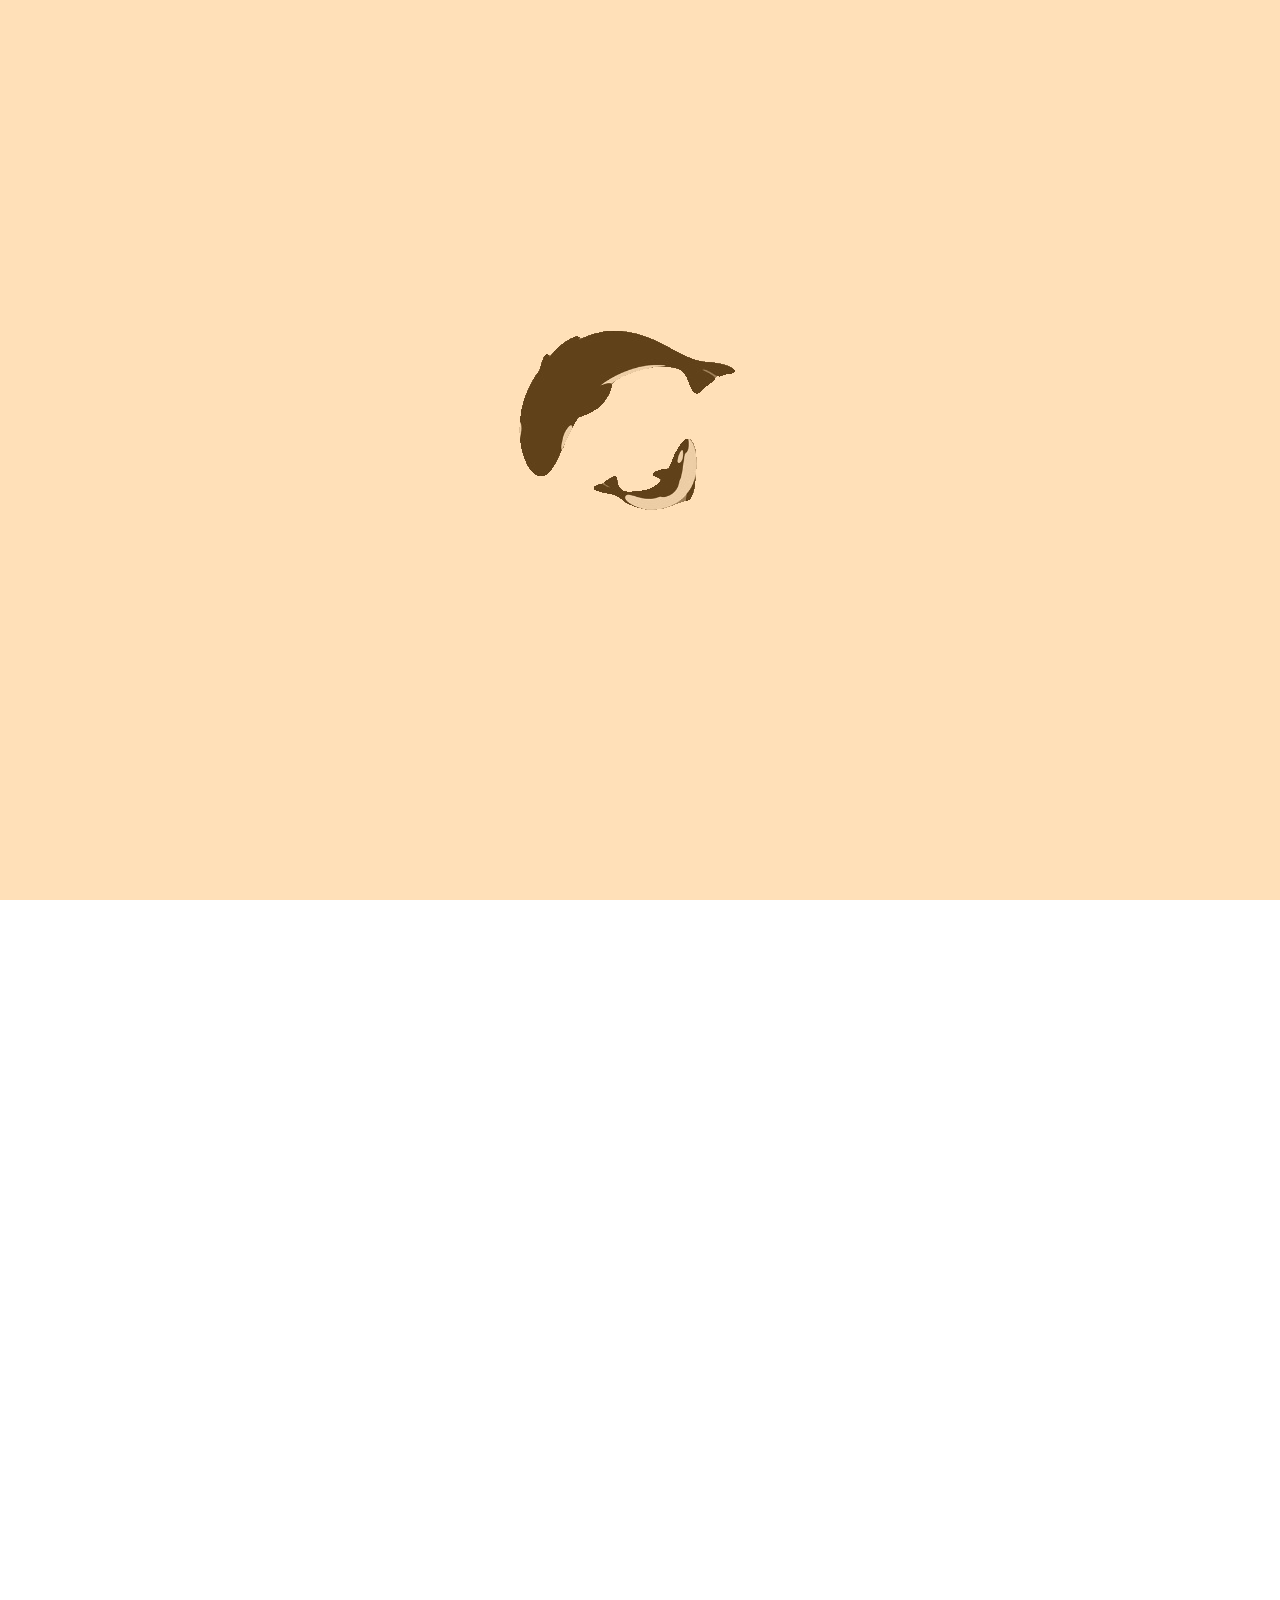
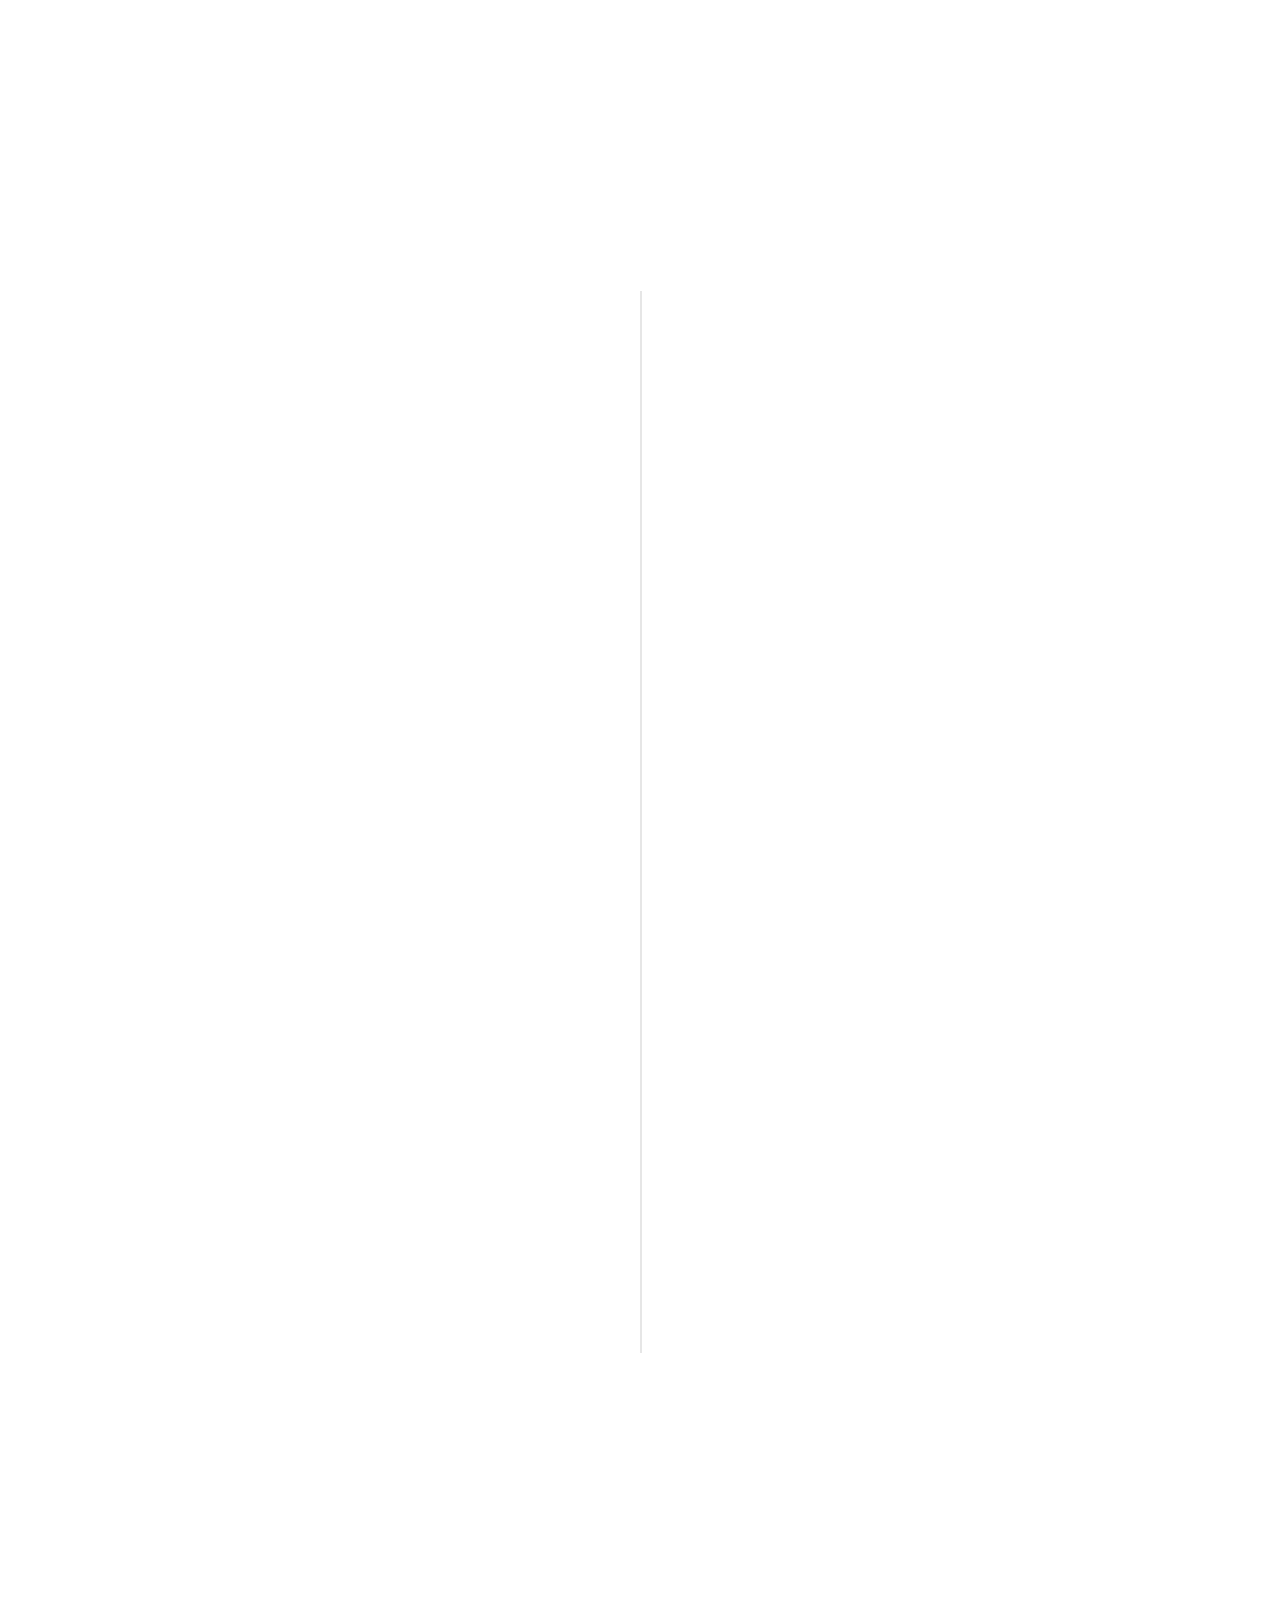
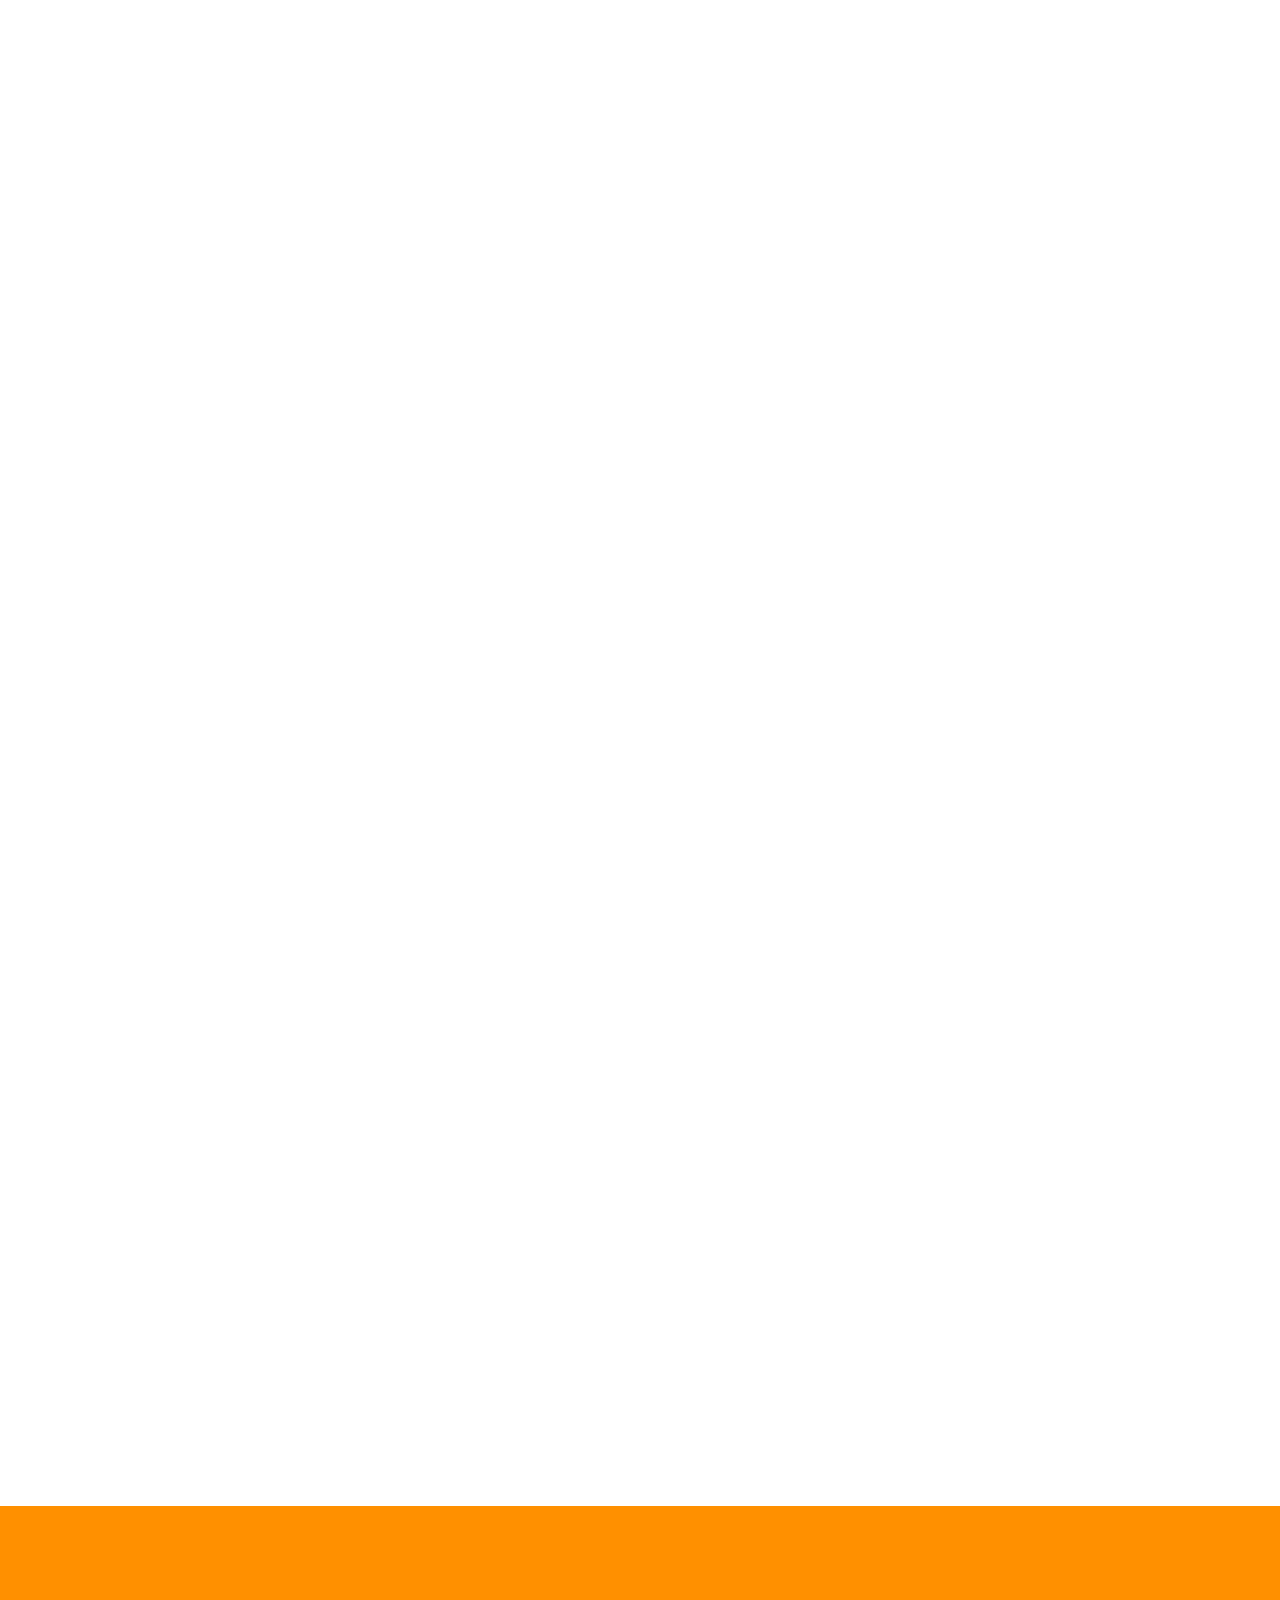
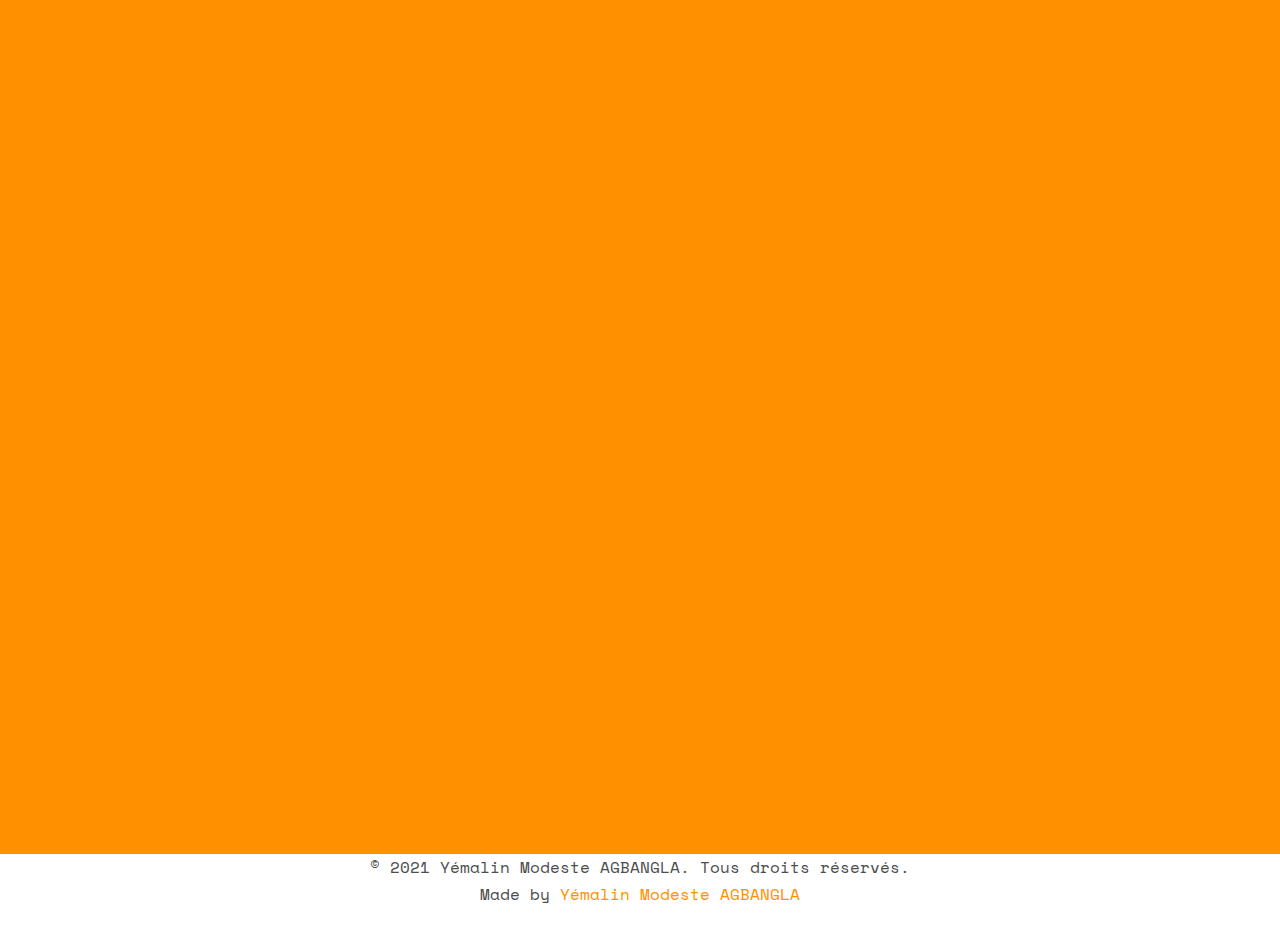
==== index.html @ 41ec15ec "add code" ====
<!DOCTYPE HTML>
<html>

<head>
    <meta charset="utf-8">
    <meta http-equiv="X-UA-Compatible" content="IE=edge">
    <title>Yémalin - WebSite</title>
    <meta name="language" content="french">
    <meta name="viewport" content="width=device-width, initial-scale=1">
    <meta name="description" content="Je m'appelle Modeste AGBANGLA, j'ai 19 ans et je passioné par les TIC(s). Je suis actuellement étudiant en Premère année à EPITECH Bénin." />
    <link rel=" canonical" href="https://modeste.netlify.app" />
    <meta content="v1" name="keywords">


    <meta name="keywords" content="Modeste AGBANGLA" />
    <meta name="keywords" content="Création de site web Modeste AGBANGLA" />
    <meta name="keywords" content="Informatique Modeste AGBANGLA" />
    <meta name="keywords" content="EPITECH Modeste AGBANGLA" />
    <meta name="author" content="Yémalin Modeste AGBANGLA" />

    <meta name='robots' content='index, follow, max-image-preview:large, max-snippet:-1, max-video-preview:-1' />
    <meta property="og:locale" content="fr_FR">
    <meta property="og:type" content="website">
    <meta property="og:title" content="Home - Modeste AGBANGLA" />
    <meta property="og:description" content="Jeune passioné par les TIC(s), Je suis actuellement étudiant à EPITECH Bénin" />
    <meta property="og:url" content="https://modeste.netlify.app" />
    <meta property="og:site_name" content="Modeste AGBANGLA" />
    <meta property="og:image" content="https://modeste.netlify.app/images/image3-1.jpg" />
    <meta property="og:image:secure_url" content="">
    <meta property="og:image:width" content="300">
    <meta property="og:image:height" content="300">
    <meta property="og:image:alt" content="Modeste AGBANGLA">
    <meta name="twitter:card" content="summary_large_image" />
    <meta name="twitter:title" content="Home - Modeste AGBANGLA" />
    <meta name="twitter:description" content="Jeune passioné par les TIC(s), Je suis actuellement étudiant à EPITECH Bénin">
    <meta name="twitter:image" content="https://modeste.netlify.app/images/image3-1.jpg" />

    <link rel="icon" type="image/png" sizes="32x32" href="https://modeste.netlify.app/images/face_co_32.png">

    <link href="https://fonts.googleapis.com/css?family=Space+Mono" rel="stylesheet">
    <link href="https://fonts.googleapis.com/css?family=Kaushan+Script" rel="stylesheet">


    <link rel="stylesheet" href="css/animate.css">
    <link rel="stylesheet" href="css/icomoon.css">
    <link rel="stylesheet" href="css/bootstrap.css">
    <link rel="stylesheet" href="css/style.css">
    <!-- <link rel="stylesheet" href="load/font-awesome.min.css"> -->
    <!-- <link rel="stylesheet" href="load/jQuery-Plugin-For-Built-In-Loading-Indicator-In-Buttons-Button-Loader/buttonLoader.css"> -->


    <script src=" js/modernizr-2.6.2.min.js "></script>

</head>

<body>

    <div class="fh5co-loader"></div>


    <div id="page ">
        <header id="fh5co-header " class="fh5co-cover js-fullheight " role="banner " style="background-image:url(images/cover_bg_3.jpg); " data-stellar-background-ratio="0.5 ">
            <div class="overlay "></div>
            <div class="container ">
                <div class="row ">
                    <div class="col-md-8 col-md-offset-2 text-center ">
                        <div class="display-t js-fullheight ">
                            <div class="display-tc js-fullheight animate-box " data-animate-effect="fadeInDown ">
                                <div class="profile-thumb " style="background: url(images/image3-1.jpg); height: 300px; width: 300px; "></div>
                                <h1><span>Yémalin Modeste AGBANGLA</span></h1>
                                <h3><span>Web && Mobile Developer</span></h3>
                                <p>
                                    <ul class="fh5co-social-icons ">
                                        <li><a href="https://github.com/modesteagbangla " target="_blank "><i class="icon-github " title="Me suivre sur github "></i></a></li>
                                        <li><a href="https://twitter.com/AgbanglaModeste "><i class="icon-twitter2 " title="Me suivre sur Twitter "></i></a></li>
                                        <li><a href="mailto:modesteagbangla@yahoo.com "><i class="icon-mail " title="M 'envoyer un mail"></i></a></li>
                                        <li><a href="https://www.linkedin.com/in/modeste-agbangla-a14b67206/"><i class="icon-linkedin2" title="Me suivre sur Linkedin"></i></a></li>
                                        <li><a href="tel:+22996560024"><i class="icon-phone2" title="M'appeler "></i></a></li>
                                    </ul>
                                    <br>
                                    <a class="btn btn-default btn-lg " style="background: #C78039; " href="https://modeste.netlify.app/cv/Y%C3%A9malin%20Modeste%20AGBANGLA.pdf">Télécharger mon CV</a>
                                </p>
                            </div>
                        </div>
                    </div>
                </div>
            </div>
        </header>

        <div id="fh5co-about" class="animate-box">
            <div class="container">
                <div class="row">
                    <div class="col-md-8 col-md-offset-2 text-center fh5co-heading">
                        <h2>About Me</h2>
                    </div>
                </div>
                <div class="row">
                    <div class="col-md-8">
                        <ul class="info">
                            <li><span class="first-block ">Full Name:</span><span class="second-block ">Yémalin Modeste AGBANGLA</span></li>
                            <li><span class="first-block ">Phone:</span><span class="second-block ">+229 96 56 00 24 / 99 12 15 35</span></li>
                            <li><span class="first-block ">Email:</span><span class="second-block ">yemalin.agbangla <br> @epitech.eu</span></li>
                            <li>
                                <a href="https://modeste.netlify.app"><span class="first-block ">Website:</span><span class="second-block "> modestea.netlify.app</span></a></li>
                            <li><span class="first-block ">Address:</span><span class="second-block ">Cotonou -Bénin</span></li>
                        </ul>
                    </div>
                    <div class=" col-md-4 mopo">
                        <div class="text-center">
                            <h2>Salut toi !!</h2>
                            <p>Je m'appelle Modeste AGBANGLA, et je suis un jeune passioné des TIC(s) et actuellement étudiant en Premère année d'Expertise Informatique et Innovation Technologique à EPITECH Bénin.</p>
                            <p>
                                <ul class="fh5co-social-icons ">
                                    <li><a href="https://github.com/modesteagbangla "><i class="icon-github " title="Me suivre sur github "></i></a></li>
                                    <li><a href="https://twitter.com/AgbanglaModeste "><i class="icon-twitter2 " title="Me suivre sur Twitter "></i></a></li>
                                    <li><a href="mailto:modesteagbangla@yahoo.com "><i class="icon-mail " title="M 'envoyer un mail"></i></a></li>
                                    <li><a href="https://www.linkedin.com/in/modeste-agbangla-a14b67206/"><i class="icon-linkedin2" title="Me suivre sur Linkedin"></i></a></li>
                                    <li><a href="tel:+22996560024"><i class="icon-phone2"></i></a></li>
                                </ul>
                            </p>
                        </div>
                    </div>
                </div>
            </div>
        </div>

        <div id="fh5co-resume" class="fh5co-bg-color">
            <div class="container">
                <div class="row animate-box">
                    <div class="col-md-8 col-md-offset-2 text-center fh5co-heading">
                        <h2>Formations et Diplômes</h2>
                    </div>
                </div>
                <div class="row">
                    <div class="col-md-12 col-md-offset-0">
                        <ul class="timeline">
                            <li class="timeline-heading text-center animate-box">
                                <div>
                                    <h3>Experience Professionnelle</h3>
                                </div>
                            </li>
                            <li class="animate-box timeline-unverted">
                                <div class="timeline-badge"><i class="icon-suitcase"></i></div>
                                <div class="timeline-panel">
                                    <div class="timeline-heading">
                                        <h3 class="timeline-title">Assistant Electronique</h3>
                                        <span class="company">Guerra Tech-Hub - 07/2019 - 09/2019</span>
                                    </div>
                                    <div class="timeline-body">
                                        <p>Au sein de l'ONG Guerra Tech Hub, nous avons appris à manipuler et à programmer les robots modulaires mBot. </p>
                                    </div>
                                </div>
                            </li>
                            <li class="timeline-inverted animate-box">
                                <div class="timeline-badge"><i class="icon-suitcase"></i></div>
                                <div class="timeline-panel">
                                    <div class="timeline-heading">
                                        <h3 class="timeline-title">Assistant ElectroTechnicien</h3>
                                        <span class="company">A.R.E.F - 07/2018 - 09/2018</span>
                                    </div>
                                    <div class="timeline-body">
                                        <p>Au sein de la structure AREF, nous avons appris a faire la maintenance des climatiseurs et faire une installation électrique complète d'un bâtiment domestique ou indusrielle.</p>
                                    </div>
                                </div>
                            </li>
                            <br>
                            <li class="timeline-heading text-center animate-box">
                                <div>
                                    <h3>Education</h3>
                                </div>
                            </li>
                            <li class="timeline-inverted animate-box">
                                <div class="timeline-badge"><i class="icon-graduation-cap"></i></div>
                                <div class="timeline-panel">
                                    <div class="timeline-heading">
                                        <h3 class="timeline-title">Bachelor en Expertise Informatique</h3>
                                        <span class="company">EPITECH Bénin - 2020 - 2025</span>
                                    </div>
                                    <div class="timeline-body">
                                        <p>Expertise Informatique et Innovation Technologique</p>
                                    </div>
                                </div>
                            </li>
                            <li class="animate-box timeline-unverted">
                                <div class="timeline-badge"><i class="icon-graduation-cap"></i></div>
                                <div class="timeline-panel">
                                    <div class="timeline-heading">
                                        <h3 class="timeline-title">BAC F3</h3>
                                        <span class="company">DON-BOSCO, Parakou - 2018 - 2020</span>
                                    </div>
                                    <div class="timeline-body">
                                        <p>Baccalauréat série F3: ElectroTechnique</p>
                                    </div>
                                </div>
                            </li>
                            <li class="timeline-inverted animate-box">
                                <div class="timeline-badge"><i class="icon-graduation-cap"></i></div>
                                <div class="timeline-panel">
                                    <div class="timeline-heading">
                                        <h3 class="timeline-title">DTI EL</h3>
                                        <span class="company">DON-BOSCO, Parakou - 2018 - 2020</span>
                                    </div>
                                    <div class="timeline-body">
                                        <p>Diplôme de Technicien Industrielle Option Electricité</p>
                                    </div>
                                </div>
                            </li>
                        </ul>
                    </div>
                </div>
            </div>
        </div>


        <div id="fh5co-features" class="animate-box">
            <div class="container">
                <!-- <div class="services-padding"> -->
                <div class="row">
                    <div class="col-md-8 col-md-offset-2 text-center fh5co-heading">
                        <h2>Mes Services</h2>
                    </div>
                </div>
                <div class="row">
                    <div class="col-md-4 text-center">
                        <div class=" ">
                            <div class="feature-left">
                                <span class="icon">
									<i class="icon-paintbrush"></i>
								</span>
                                <div class="feature-copy">
                                    <h3>Web Design</h3>
                                    <p> <br> Illustrations, animations, typographie, Création de contenue, Montage, etc...</p>
                                </div>
                            </div>
                        </div>
                    </div>
                    <div class="col-md-4 text-center">
                        <div class=" ">
                            <div class="feature-left">
                                <span class="icon">
								<i class="icon-mobile"></i>
							</span>
                                <div class="feature-copy">
                                    <h3>Mobile design</h3>
                                    <p>Developpement d'application mobile responsive adaptée pour mobile et tablette</p>
                                </div>
                            </div>
                        </div>

                    </div>
                    <div class="col-md-4 text-center">
                        <div class=" ">
                            <div class="feature-left">
                                <span class="icon">
								<i class="icon-search"></i>
							</span>
                                <div class="feature-copy">
                                    <h3>Analytics</h3>
                                    <p>Analyse de données, Analyse de l'activité de votre site internet et proposition d'amélioration</p>
                                </div>
                            </div>
                        </div>
                    </div>
                </div>


                <div class="row">
                    <div class="col-md-4 text-center">
                        <div class=" ">
                            <div class="feature-left">
                                <span class="icon">
								<i class="icon-bargraph"></i>
 							</span>
                                <div class="feature-copy">
                                    <h3>Web Development</h3>
                                    <p>Developpement de site internet ou application web pour mettre en avant vos services</p>
                                </div>
                            </div>
                        </div>
                    </div>

                    <div class="col-md-4 text-center">
                        <div class=" ">
                            <div class="feature-left">
                                <span class="icon">
								<i class="icon-genius"></i>
   							</span>
                                <div class="feature-copy">
                                    <h3>Web Marketing</h3>
                                    <p>Ameliorer la visibilité et le traffic d'un site Web pour une meilleur vue des internautes</p>
                                </div>
                            </div>
                        </div>
                    </div>
                    <div class="col-md-4 text-center">
                        <div class=" ">
                            <div class="feature-left">
                                <span class="icon">
								<i class="icon-emoji-flirt"></i>
							</span>
                                <div class="feature-copy">
                                    <h3>Discuter</h3>
                                    <p>Envie de discuter ou besoin d'aide sur un projet ? Discutons de tout et de rien</p>
                                </div>
                            </div>
                        </div>
                    </div>
                </div>
                <!-- </div> -->
            </div>
        </div>
    </div>

    <div id="fh5co-skills" class="animate-box">
        <div class="container">
            <div class="row">
                <div class="col-md-8 col-md-offset-2 text-center fh5co-heading">
                    <h2>Skills</h2>
                </div>
            </div>
            <div class="row row-pb-md">
                <div class="col-md-3 col-sm-6 col-xs-12 text-center">
                    <div class="chart" data-percent="95"><span><strong>Install system </strong>95%</span></div>
                </div>
                <div class="col-md-3 col-sm-6 col-xs-12 text-center">
                    <div class="chart" data-percent="90"><span><strong>C</strong>90%</span></div>
                </div>
                <div class="col-md-3 col-sm-6 col-xs-12 text-center">
                    <div class="chart" data-percent="75"><span><strong>HTML5</strong>75%</span></div>
                </div>
                <div class="col-md-3 col-sm-6 col-xs-12 text-center">
                    <div class="chart" data-percent="70"><span><strong>Python</strong>70%</span></div>
                </div>
                <div class="col-md-3 col-sm-6 col-xs-12 text-center">
                    <div class="chart" data-percent="70"><span><strong>Figma</strong>70%</span></div>
                </div>
                <div class="col-md-3 col-sm-6 col-xs-12 text-center">
                    <div class="chart" data-percent="90"><span><strong>CSFML</strong>90%</span></div>
                </div>
                <div class="col-md-3 col-sm-6 col-xs-12 text-center">
                    <div class="chart" data-percent="55"><span><strong>CSS3</strong>55%</span></div>
                </div>
                <div class="col-md-3 col-sm-6 col-xs-12 text-center">
                    <div class="chart" data-percent="55"><span><strong>Dart</strong>55%</span></div>
                </div>
                <div class="col-md-3 col-sm-6 col-xs-12 text-center">
                    <div class="chart" data-percent="55"><span><strong>Flutter</strong>55%</span></div>
                </div>
                <div class="col-md-3 col-sm-6 col-xs-12 text-center">
                    <div class="chart" data-percent="30"><span><strong>PHP</strong>30%</span></div>
                </div>
                <div class="col-md-3 col-sm-6 col-xs-12 text-center">
                    <div class="chart" data-percent="30"><span><strong>MySQL</strong>30%</span></div>
                </div>
                <div class="col-md-3 col-sm-6 col-xs-12 text-center">
                    <div class="chart" data-percent="30"><span><strong>JS</strong>30%</span></div>
                </div>
            </div>
        </div>
    </div>

    <div id="fh5co-work" class="fh5co-bg-dark">
        <div class="container">
            <div class="row animate-box">
                <div class="col-md-8 col-md-offset-2 text-center fh5co-heading">
                    <h2>Mon Portfolio</h2>
                </div>
            </div>
            <div class="row">
                <div class="col-md-3 text-center col-padding animate-box">
                    <a href="https://github.com/modesteagbangla/DANTE-STAR" class="work" style="background-image: url(images/32936_df533b2bf6b896734b0dc7859390bf4f.png);">
                        <div class="desc">
                            <h3>PathFinding (Dante' Star)</h3>
                            <h3>Rechercher le chemin le plus court vers la sortie</h3>
                            <!-- <span>Language: C</span>
                            <span>Operating system: linux => Ubuntu 20.04</span> -->
                        </div>
                    </a>
                </div>
                <div class="col-md-3 text-center col-padding animate-box">
                    <a href="https://git@github.com:modesteagbangla/BSQ.git" class="work" style="background-image: url(images/bsq.png);">
                        <div class="desc">
                            <h3>BSQ (SquareFinding)</h3>
                            <h3>Rechercher le carré le plus grand a partir des point dans une map</h3>
                            <!-- <span>Language: C</span>
                            <span>Operating system: linux => Ubuntu 20.04</span> -->
                        </div>
                    </a>
                </div>
                <div class="col-md-3 text-center col-padding animate-box">
                    <a href="https://fr.wikipedia.org/wiki/Algorithme_de_Dijkstra" class="work" style="background-image: url(images/data-compression-composite.jpg);">
                        <div class="desc">
                            <h3>Antman (Data Compression)</h3>
                            <h3>Ecrire une algorithme qui va permettre de compresser des données</h3>
                            <!-- <span>Language: C</span>
                            <span>Operating system: linux => Ubuntu 20.04</span> -->
                        </div>
                    </a>
                </div>
                <div class="col-md-3 text-center col-padding animate-box">
                    <a href="https://github.com/modesteagbangla/PUSHWAP" class="work" style="background-image: url(images/sorting.jpg);">
                        <div class="desc">
                            <h3>Data sorting (PushSwap)</h3>
                            <h3>Algorithme de tri de nombres</h3>
                            <!-- <span>Language: C</span>
                            <span>Operating system: linux => Ubuntu 20.04</span> -->
                        </div>
                    </a>
                </div>
                <div class="col-md-3 text-center col-padding animate-box">
                    <a href="https://github.com/modesteagbangla/MySokoban" class="work" style="background-image: url(images/sokoban.png);">
                        <div class="desc">
                            <h3>MySokoban (Sokoban Game)</h3>
                            <h3>Réaliser en mode Terminal le célèbre jeu SOKOBAN</h3>
                            <!-- <span>Language: C</span>
                            <span>Operating system: linux => Ubuntu 20.04</span> -->
                        </div>
                    </a>
                </div>
                <div class="col-md-3 text-center col-padding animate-box">
                    <a href="https://github.com/modesteagbangla/RPG-Game" class="work" style="background-image: url(images/epi.png);">
                        <div class="desc">
                            <h3>RPG (Game)</h3>
                            <h3>Réaliser un jeu RPG</h3>
                            <!-- <span>Language: CSFML</span>
                            <span>Operating system: linux => Ubuntu 20.04</span> -->
                        </div>
                    </a>
                </div>
                <div class="col-md-3 text-center col-padding animate-box">
                    <a href="https://github.com/Pikatchu99/evolution" class="work" style="background-image: url(images/evolu.png);">
                        <div class="desc">
                            <h3>Evolution challenger (Website)</h3>
                            <h3>Réalisation d'un site internet traitant de l'évolution de la CRYPTO-MONNAIE</h3>
                            <!-- <span>Language: HTML - CSS</span> -->
                        </div>
                    </a>
                </div>
                <div class="col-md-3 text-center col-padding animate-box">
                    <a href="https://www.figma.com/file/FFlaIVKyKEpZ5fmo1CAIeB/Untitled?node-id=0%3A1" class="work" style="background-image: url(images/Untitled.png);">
                        <div class="desc">
                            <h3>Wedev challenge</h3>
                            <h3>Challenge organisée par CREATOR</h3>
                            <!-- <span>Theme: Proposer une solution numérique pour permettre au CLub Rotary de Cotonou de mieux gérer ses réunions</span>
                            <span>Outils: FIGMA</span> -->
                        </div>
                    </a>
                </div>
            </div>
        </div>
    </div>

    <div id="fh5co-footer ">
        <div class="container ">
            <div class="row ">
                <div class="col-md-12 text-center">
                    <p>&copy; 2021 Yémalin Modeste AGBANGLA. Tous droits réservés. <br>Made by
                        <a href="https://www.linkedin.com/in/modeste-agbangla-a14b67206/" target="_blank ">Yémalin Modeste AGBANGLA</a></p>
                </div>
            </div>
        </div>
    </div>
    <!-- 
    <div class="gototop js-top">
        <a href="#" class="js-gotop"><i class="icon-arrow-up22"></i></a>
    </div> -->

    <!-- jQuery -->
    <script src="js/jquery.min.js "></script>
    <!-- jQuery Easing -->
    <script src="js/jquery.easing.1.3.js "></script>
    <!-- Bootstrap -->
    <script src="js/bootstrap.min.js "></script>
    <!-- Waypoints -->
    <script src="js/jquery.waypoints.min.js "></script>
    <!-- Stellar Parallax -->
    <script src="js/jquery.stellar.min.js "></script>
    <!-- Easy PieChart -->
    <script src="js/jquery.easypiechart.min.js "></script>


    <!-- Main -->
    <script src="js/main.js "></script>

</body>

</html>

</html>

</html>
---- css/icomoon.css ----
@font-face {
    font-family: 'icomoon';
    src:    url('fonts/icomoon.eot?1oniuf');
    src:    url('fonts/icomoon.eot?1oniuf#iefix') format('embedded-opentype'),
        url('fonts/icomoon.ttf?1oniuf') format('truetype'),
        url('fonts/icomoon.woff?1oniuf') format('woff'),
        url('fonts/icomoon.svg?1oniuf#icomoon') format('svg');
    font-weight: normal;
    font-style: normal;
}

[class^="icon-"], [class*=" icon-"] {
    /* use !important to prevent issues with browser extensions that change fonts */
    font-family: 'icomoon' !important;
    speak: none;
    font-style: normal;
    font-weight: normal;
    font-variant: normal;
    text-transform: none;
    line-height: 1;

    /* Better Font Rendering =========== */
    -webkit-font-smoothing: antialiased;
    -moz-osx-font-smoothing: grayscale;
}

.icon-mobile:before {
    content: "\e000";
}
.icon-laptop:before {
    content: "\e001";
}
.icon-desktop:before {
    content: "\e002";
}
.icon-tablet:before {
    content: "\e003";
}
.icon-phone:before {
    content: "\e004";
}
.icon-document:before {
    content: "\e005";
}
.icon-documents:before {
    content: "\e006";
}
.icon-search:before {
    content: "\e007";
}
.icon-clipboard:before {
    content: "\e008";
}
.icon-newspaper:before {
    content: "\e009";
}
.icon-notebook:before {
    content: "\e00a";
}
.icon-book-open:before {
    content: "\e00b";
}
.icon-browser:before {
    content: "\e00c";
}
.icon-calendar:before {
    content: "\e00d";
}
.icon-presentation:before {
    content: "\e00e";
}
.icon-picture:before {
    content: "\e00f";
}
.icon-pictures:before {
    content: "\e010";
}
.icon-video:before {
    content: "\e011";
}
.icon-camera:before {
    content: "\e012";
}
.icon-printer:before {
    content: "\e013";
}
.icon-toolbox:before {
    content: "\e014";
}
.icon-briefcase:before {
    content: "\e015";
}
.icon-wallet:before {
    content: "\e016";
}
.icon-gift:before {
    content: "\e017";
}
.icon-bargraph:before {
    content: "\e018";
}
.icon-grid:before {
    content: "\e019";
}
.icon-expand:before {
    content: "\e01a";
}
.icon-focus:before {
    content: "\e01b";
}
.icon-edit:before {
    content: "\e01c";
}
.icon-adjustments:before {
    content: "\e01d";
}
.icon-ribbon:before {
    content: "\e01e";
}
.icon-hourglass:before {
    content: "\e01f";
}
.icon-lock:before {
    content: "\e020";
}
.icon-megaphone:before {
    content: "\e021";
}
.icon-shield:before {
    content: "\e022";
}
.icon-trophy:before {
    content: "\e023";
}
.icon-flag:before {
    content: "\e024";
}
.icon-map:before {
    content: "\e025";
}
.icon-puzzle:before {
    content: "\e026";
}
.icon-basket:before {
    content: "\e027";
}
.icon-envelope:before {
    content: "\e028";
}
.icon-streetsign:before {
    content: "\e029";
}
.icon-telescope:before {
    content: "\e02a";
}
.icon-gears:before {
    content: "\e02b";
}
.icon-key:before {
    content: "\e02c";
}
.icon-paperclip:before {
    content: "\e02d";
}
.icon-attachment:before {
    content: "\e02e";
}
.icon-pricetags:before {
    content: "\e02f";
}
.icon-lightbulb:before {
    content: "\e030";
}
.icon-layers:before {
    content: "\e031";
}
.icon-pencil:before {
    content: "\e032";
}
.icon-tools:before {
    content: "\e033";
}
.icon-tools-2:before {
    content: "\e034";
}
.icon-scissors:before {
    content: "\e035";
}
.icon-paintbrush:before {
    content: "\e036";
}
.icon-magnifying-glass:before {
    content: "\e037";
}
.icon-circle-compass:before {
    content: "\e038";
}
.icon-linegraph:before {
    content: "\e039";
}
.icon-mic:before {
    content: "\e03a";
}
.icon-strategy:before {
    content: "\e03b";
}
.icon-beaker:before {
    content: "\e03c";
}
.icon-caution:before {
    content: "\e03d";
}
.icon-recycle:before {
    content: "\e03e";
}
.icon-anchor:before {
    content: "\e03f";
}
.icon-profile-male:before {
    content: "\e040";
}
.icon-profile-female:before {
    content: "\e041";
}
.icon-bike:before {
    content: "\e042";
}
.icon-wine:before {
    content: "\e043";
}
.icon-hotairballoon:before {
    content: "\e044";
}
.icon-globe:before {
    content: "\e045";
}
.icon-genius:before {
    content: "\e046";
}
.icon-map-pin:before {
    content: "\e047";
}
.icon-dial:before {
    content: "\e048";
}
.icon-chat:before {
    content: "\e049";
}
.icon-heart:before {
    content: "\e04a";
}
.icon-cloud:before {
    content: "\e04b";
}
.icon-upload:before {
    content: "\e04c";
}
.icon-download:before {
    content: "\e04d";
}
.icon-target:before {
    content: "\e04e";
}
.icon-hazardous:before {
    content: "\e04f";
}
.icon-piechart:before {
    content: "\e050";
}
.icon-speedometer:before {
    content: "\e051";
}
.icon-global:before {
    content: "\e052";
}
.icon-compass:before {
    content: "\e053";
}
.icon-lifesaver:before {
    content: "\e054";
}
.icon-clock:before {
    content: "\e055";
}
.icon-aperture:before {
    content: "\e056";
}
.icon-quote:before {
    content: "\e057";
}
.icon-scope:before {
    content: "\e058";
}
.icon-alarmclock:before {
    content: "\e059";
}
.icon-refresh:before {
    content: "\e05a";
}
.icon-happy:before {
    content: "\e05b";
}
.icon-sad:before {
    content: "\e05c";
}
.icon-facebook:before {
    content: "\e05d";
}
.icon-twitter:before {
    content: "\e05e";
}
.icon-googleplus:before {
    content: "\e05f";
}
.icon-rss:before {
    content: "\e060";
}
.icon-tumblr:before {
    content: "\e061";
}
.icon-linkedin:before {
    content: "\e062";
}
.icon-dribbble:before {
    content: "\e063";
}
.icon-box2:before {
    content: "\ea82";
}
.icon-write:before {
    content: "\ea83";
}
.icon-clock2:before {
    content: "\ea84";
}
.icon-reply2:before {
    content: "\ea85";
}
.icon-reply-all2:before {
    content: "\ea86";
}
.icon-forward2:before {
    content: "\ea87";
}
.icon-flag2:before {
    content: "\ea88";
}
.icon-search2:before {
    content: "\ea89";
}
.icon-trash2:before {
    content: "\ea8a";
}
.icon-envelope2:before {
    content: "\ea8b";
}
.icon-bubble:before {
    content: "\ea8c";
}
.icon-bubbles:before {
    content: "\ea8d";
}
.icon-user2:before {
    content: "\ea8e";
}
.icon-users2:before {
    content: "\ea8f";
}
.icon-cloud2:before {
    content: "\ea90";
}
.icon-download2:before {
    content: "\ea91";
}
.icon-upload2:before {
    content: "\ea92";
}
.icon-rain:before {
    content: "\ea93";
}
.icon-sun:before {
    content: "\ea94";
}
.icon-moon2:before {
    content: "\ea95";
}
.icon-bell2:before {
    content: "\ea96";
}
.icon-folder2:before {
    content: "\ea97";
}
.icon-pin2:before {
    content: "\ea98";
}
.icon-sound2:before {
    content: "\ea99";
}
.icon-microphone:before {
    content: "\ea9a";
}
.icon-camera2:before {
    content: "\ea9b";
}
.icon-image2:before {
    content: "\ea9c";
}
.icon-cog2:before {
    content: "\ea9d";
}
.icon-calendar2:before {
    content: "\ea9e";
}
.icon-book2:before {
    content: "\ea9f";
}
.icon-map-marker:before {
    content: "\eaa0";
}
.icon-store:before {
    content: "\eaa1";
}
.icon-support:before {
    content: "\eaa2";
}
.icon-tag2:before {
    content: "\eaa3";
}
.icon-heart2:before {
    content: "\eaa4";
}
.icon-video-camera:before {
    content: "\eaa5";
}
.icon-trophy2:before {
    content: "\eaa6";
}
.icon-cart:before {
    content: "\eaa7";
}
.icon-eye2:before {
    content: "\eaa8";
}
.icon-cancel:before {
    content: "\eaa9";
}
.icon-chart:before {
    content: "\eaaa";
}
.icon-target2:before {
    content: "\eaab";
}
.icon-printer2:before {
    content: "\eaac";
}
.icon-location2:before {
    content: "\eaad";
}
.icon-bookmark2:before {
    content: "\eaae";
}
.icon-monitor:before {
    content: "\eaaf";
}
.icon-cross2:before {
    content: "\eab0";
}
.icon-plus2:before {
    content: "\eab1";
}
.icon-left:before {
    content: "\eab2";
}
.icon-up:before {
    content: "\eab3";
}
.icon-browser2:before {
    content: "\eab4";
}
.icon-windows:before {
    content: "\eab5";
}
.icon-switch2:before {
    content: "\eab6";
}
.icon-dashboard:before {
    content: "\eab7";
}
.icon-play:before {
    content: "\eab8";
}
.icon-fast-forward:before {
    content: "\eab9";
}
.icon-next:before {
    content: "\eaba";
}
.icon-refresh2:before {
    content: "\eabb";
}
.icon-film:before {
    content: "\eabc";
}
.icon-home2:before {
    content: "\eabd";
}
.icon-add-to-list:before {
    content: "\e901";
}
.icon-classic-computer:before {
    content: "\e902";
}
.icon-controller-fast-backward:before {
    content: "\e903";
}
.icon-creative-commons-attribution:before {
    content: "\e904";
}
.icon-creative-commons-noderivs:before {
    content: "\e905";
}
.icon-creative-commons-noncommercial-eu:before {
    content: "\e906";
}
.icon-creative-commons-noncommercial-us:before {
    content: "\e907";
}
.icon-creative-commons-public-domain:before {
    content: "\e908";
}
.icon-creative-commons-remix:before {
    content: "\e909";
}
.icon-creative-commons-share:before {
    content: "\e90a";
}
.icon-creative-commons-sharealike:before {
    content: "\e90b";
}
.icon-creative-commons:before {
    content: "\e90c";
}
.icon-document-landscape:before {
    content: "\e90d";
}
.icon-remove-user:before {
    content: "\e90e";
}
.icon-warning:before {
    content: "\e90f";
}
.icon-arrow-bold-down:before {
    content: "\e910";
}
.icon-arrow-bold-left:before {
    content: "\e911";
}
.icon-arrow-bold-right:before {
    content: "\e912";
}
.icon-arrow-bold-up:before {
    content: "\e913";
}
.icon-arrow-down:before {
    content: "\e914";
}
.icon-arrow-left:before {
    content: "\e915";
}
.icon-arrow-long-down:before {
    content: "\e916";
}
.icon-arrow-long-left:before {
    content: "\e917";
}
.icon-arrow-long-right:before {
    content: "\e918";
}
.icon-arrow-long-up:before {
    content: "\e919";
}
.icon-arrow-right:before {
    content: "\e91a";
}
.icon-arrow-up:before {
    content: "\e91b";
}
.icon-arrow-with-circle-down:before {
    content: "\e91c";
}
.icon-arrow-with-circle-left:before {
    content: "\e91d";
}
.icon-arrow-with-circle-right:before {
    content: "\e91e";
}
.icon-arrow-with-circle-up:before {
    content: "\e91f";
}
.icon-bookmark:before {
    content: "\e920";
}
.icon-bookmarks:before {
    content: "\e921";
}
.icon-chevron-down:before {
    content: "\e922";
}
.icon-chevron-left:before {
    content: "\e923";
}
.icon-chevron-right:before {
    content: "\e924";
}
.icon-chevron-small-down:before {
    content: "\e925";
}
.icon-chevron-small-left:before {
    content: "\e926";
}
.icon-chevron-small-right:before {
    content: "\e927";
}
.icon-chevron-small-up:before {
    content: "\e928";
}
.icon-chevron-thin-down:before {
    content: "\e929";
}
.icon-chevron-thin-left:before {
    content: "\e92a";
}
.icon-chevron-thin-right:before {
    content: "\e92b";
}
.icon-chevron-thin-up:before {
    content: "\e92c";
}
.icon-chevron-up:before {
    content: "\e92d";
}
.icon-chevron-with-circle-down:before {
    content: "\e92e";
}
.icon-chevron-with-circle-left:before {
    content: "\e92f";
}
.icon-chevron-with-circle-right:before {
    content: "\e930";
}
.icon-chevron-with-circle-up:before {
    content: "\e931";
}
.icon-cloud3:before {
    content: "\e932";
}
.icon-controller-fast-forward:before {
    content: "\e933";
}
.icon-controller-jump-to-start:before {
    content: "\e934";
}
.icon-controller-next:before {
    content: "\e935";
}
.icon-controller-paus:before {
    content: "\e936";
}
.icon-controller-play:before {
    content: "\e937";
}
.icon-controller-record:before {
    content: "\e938";
}
.icon-controller-stop:before {
    content: "\e939";
}
.icon-controller-volume:before {
    content: "\e93a";
}
.icon-dot-single:before {
    content: "\e93b";
}
.icon-dots-three-horizontal:before {
    content: "\e93c";
}
.icon-dots-three-vertical:before {
    content: "\e93d";
}
.icon-dots-two-horizontal:before {
    content: "\e93e";
}
.icon-dots-two-vertical:before {
    content: "\e93f";
}
.icon-download3:before {
    content: "\e940";
}
.icon-emoji-flirt:before {
    content: "\e941";
}
.icon-flow-branch:before {
    content: "\e942";
}
.icon-flow-cascade:before {
    content: "\e943";
}
.icon-flow-line:before {
    content: "\e944";
}
.icon-flow-parallel:before {
    content: "\e945";
}
.icon-flow-tree:before {
    content: "\e946";
}
.icon-install:before {
    content: "\e947";
}
.icon-layers2:before {
    content: "\e948";
}
.icon-open-book:before {
    content: "\e949";
}
.icon-resize-100:before {
    content: "\e94a";
}
.icon-resize-full-screen:before {
    content: "\e94b";
}
.icon-save:before {
    content: "\e94c";
}
.icon-select-arrows:before {
    content: "\e94d";
}
.icon-sound-mute:before {
    content: "\e94e";
}
.icon-sound:before {
    content: "\e94f";
}
.icon-trash:before {
    content: "\e950";
}
.icon-triangle-down:before {
    content: "\e951";
}
.icon-triangle-left:before {
    content: "\e952";
}
.icon-triangle-right:before {
    content: "\e953";
}
.icon-triangle-up:before {
    content: "\e954";
}
.icon-uninstall:before {
    content: "\e955";
}
.icon-upload-to-cloud:before {
    content: "\e956";
}
.icon-upload3:before {
    content: "\e957";
}
.icon-add-user:before {
    content: "\e958";
}
.icon-address:before {
    content: "\e959";
}
.icon-adjust:before {
    content: "\e95a";
}
.icon-air:before {
    content: "\e95b";
}
.icon-aircraft-landing:before {
    content: "\e95c";
}
.icon-aircraft-take-off:before {
    content: "\e95d";
}
.icon-aircraft:before {
    content: "\e95e";
}
.icon-align-bottom:before {
    content: "\e95f";
}
.icon-align-horizontal-middle:before {
    content: "\e960";
}
.icon-align-left:before {
    content: "\e961";
}
.icon-align-right:before {
    content: "\e962";
}
.icon-align-top:before {
    content: "\e963";
}
.icon-align-vertical-middle:before {
    content: "\e964";
}
.icon-archive:before {
    content: "\e965";
}
.icon-area-graph:before {
    content: "\e966";
}
.icon-attachment2:before {
    content: "\e967";
}
.icon-awareness-ribbon:before {
    content: "\e968";
}
.icon-back-in-time:before {
    content: "\e969";
}
.icon-back:before {
    content: "\e96a";
}
.icon-bar-graph:before {
    content: "\e96b";
}
.icon-battery:before {
    content: "\e96c";
}
.icon-beamed-note:before {
    content: "\e96d";
}
.icon-bell:before {
    content: "\e96e";
}
.icon-blackboard:before {
    content: "\e96f";
}
.icon-block:before {
    content: "\e970";
}
.icon-book:before {
    content: "\e971";
}
.icon-bowl:before {
    content: "\e972";
}
.icon-box:before {
    content: "\e973";
}
.icon-briefcase2:before {
    content: "\e974";
}
.icon-browser3:before {
    content: "\e975";
}
.icon-brush:before {
    content: "\e976";
}
.icon-bucket:before {
    content: "\e977";
}
.icon-cake:before {
    content: "\e978";
}
.icon-calculator:before {
    content: "\e979";
}
.icon-calendar3:before {
    content: "\e97a";
}
.icon-camera3:before {
    content: "\e97b";
}
.icon-ccw:before {
    content: "\e97c";
}
.icon-chat2:before {
    content: "\e97d";
}
.icon-check:before {
    content: "\e97e";
}
.icon-circle-with-cross:before {
    content: "\e97f";
}
.icon-circle-with-minus:before {
    content: "\e980";
}
.icon-circle-with-plus:before {
    content: "\e981";
}
.icon-circle:before {
    content: "\e982";
}
.icon-circular-graph:before {
    content: "\e983";
}
.icon-clapperboard:before {
    content: "\e984";
}
.icon-clipboard2:before {
    content: "\e985";
}
.icon-clock3:before {
    content: "\e986";
}
.icon-code:before {
    content: "\e987";
}
.icon-cog:before {
    content: "\e988";
}
.icon-colours:before {
    content: "\e989";
}
.icon-compass2:before {
    content: "\e98a";
}
.icon-copy:before {
    content: "\e98b";
}
.icon-credit-card:before {
    content: "\e98c";
}
.icon-credit:before {
    content: "\e98d";
}
.icon-cross:before {
    content: "\e98e";
}
.icon-cup:before {
    content: "\e98f";
}
.icon-cw:before {
    content: "\e990";
}
.icon-cycle:before {
    content: "\e991";
}
.icon-database:before {
    content: "\e992";
}
.icon-dial-pad:before {
    content: "\e993";
}
.icon-direction:before {
    content: "\e994";
}
.icon-document2:before {
    content: "\e995";
}
.icon-documents2:before {
    content: "\e996";
}
.icon-drink:before {
    content: "\e997";
}
.icon-drive:before {
    content: "\e998";
}
.icon-drop:before {
    content: "\e999";
}
.icon-edit2:before {
    content: "\e99a";
}
.icon-email:before {
    content: "\e99b";
}
.icon-emoji-happy:before {
    content: "\e99c";
}
.icon-emoji-neutral:before {
    content: "\e99d";
}
.icon-emoji-sad:before {
    content: "\e99e";
}
.icon-erase:before {
    content: "\e99f";
}
.icon-eraser:before {
    content: "\e9a0";
}
.icon-export:before {
    content: "\e9a1";
}
.icon-eye:before {
    content: "\e9a2";
}
.icon-feather:before {
    content: "\e9a3";
}
.icon-flag3:before {
    content: "\e9a4";
}
.icon-flash:before {
    content: "\e9a5";
}
.icon-flashlight:before {
    content: "\e9a6";
}
.icon-flat-brush:before {
    content: "\e9a7";
}
.icon-folder-images:before {
    content: "\e9a8";
}
.icon-folder-music:before {
    content: "\e9a9";
}
.icon-folder-video:before {
    content: "\e9aa";
}
.icon-folder:before {
    content: "\e9ab";
}
.icon-forward:before {
    content: "\e9ac";
}
.icon-funnel:before {
    content: "\e9ad";
}
.icon-game-controller:before {
    content: "\e9ae";
}
.icon-gauge:before {
    content: "\e9af";
}
.icon-globe2:before {
    content: "\e9b0";
}
.icon-graduation-cap:before {
    content: "\e9b1";
}
.icon-grid2:before {
    content: "\e9b2";
}
.icon-hair-cross:before {
    content: "\e9b3";
}
.icon-hand:before {
    content: "\e9b4";
}
.icon-heart-outlined:before {
    content: "\e9b5";
}
.icon-heart3:before {
    content: "\e9b6";
}
.icon-help-with-circle:before {
    content: "\e9b7";
}
.icon-help:before {
    content: "\e9b8";
}
.icon-home:before {
    content: "\e9b9";
}
.icon-hour-glass:before {
    content: "\e9ba";
}
.icon-image-inverted:before {
    content: "\e9bb";
}
.icon-image:before {
    content: "\e9bc";
}
.icon-images:before {
    content: "\e9bd";
}
.icon-inbox:before {
    content: "\e9be";
}
.icon-infinity:before {
    content: "\e9bf";
}
.icon-info-with-circle:before {
    content: "\e9c0";
}
.icon-info:before {
    content: "\e9c1";
}
.icon-key2:before {
    content: "\e9c2";
}
.icon-keyboard:before {
    content: "\e9c3";
}
.icon-lab-flask:before {
    content: "\e9c4";
}
.icon-landline:before {
    content: "\e9c5";
}
.icon-language:before {
    content: "\e9c6";
}
.icon-laptop2:before {
    content: "\e9c7";
}
.icon-leaf:before {
    content: "\e9c8";
}
.icon-level-down:before {
    content: "\e9c9";
}
.icon-level-up:before {
    content: "\e9ca";
}
.icon-lifebuoy:before {
    content: "\e9cb";
}
.icon-light-bulb:before {
    content: "\e9cc";
}
.icon-light-down:before {
    content: "\e9cd";
}
.icon-light-up:before {
    content: "\e9ce";
}
.icon-line-graph:before {
    content: "\e9cf";
}
.icon-link:before {
    content: "\e9d0";
}
.icon-list:before {
    content: "\e9d1";
}
.icon-location-pin:before {
    content: "\e9d2";
}
.icon-location:before {
    content: "\e9d3";
}
.icon-lock-open:before {
    content: "\e9d4";
}
.icon-lock2:before {
    content: "\e9d5";
}
.icon-log-out:before {
    content: "\e9d6";
}
.icon-login:before {
    content: "\e9d7";
}
.icon-loop:before {
    content: "\e9d8";
}
.icon-magnet:before {
    content: "\e9d9";
}
.icon-magnifying-glass2:before {
    content: "\e9da";
}
.icon-mail:before {
    content: "\e9db";
}
.icon-man:before {
    content: "\e9dc";
}
.icon-map2:before {
    content: "\e9dd";
}
.icon-mask:before {
    content: "\e9de";
}
.icon-medal:before {
    content: "\e9df";
}
.icon-megaphone2:before {
    content: "\e9e0";
}
.icon-menu:before {
    content: "\e9e1";
}
.icon-message:before {
    content: "\e9e2";
}
.icon-mic2:before {
    content: "\e9e3";
}
.icon-minus:before {
    content: "\e9e4";
}
.icon-mobile2:before {
    content: "\e9e5";
}
.icon-modern-mic:before {
    content: "\e9e6";
}
.icon-moon:before {
    content: "\e9e7";
}
.icon-mouse:before {
    content: "\e9e8";
}
.icon-music:before {
    content: "\e9e9";
}
.icon-network:before {
    content: "\e9ea";
}
.icon-new-message:before {
    content: "\e9eb";
}
.icon-new:before {
    content: "\e9ec";
}
.icon-news:before {
    content: "\e9ed";
}
.icon-note:before {
    content: "\e9ee";
}
.icon-notification:before {
    content: "\e9ef";
}
.icon-old-mobile:before {
    content: "\e9f0";
}
.icon-old-phone:before {
    content: "\e9f1";
}
.icon-palette:before {
    content: "\e9f2";
}
.icon-paper-plane:before {
    content: "\e9f3";
}
.icon-pencil2:before {
    content: "\e9f4";
}
.icon-phone2:before {
    content: "\e9f5";
}
.icon-pie-chart:before {
    content: "\e9f6";
}
.icon-pin:before {
    content: "\e9f7";
}
.icon-plus:before {
    content: "\e9f8";
}
.icon-popup:before {
    content: "\e9f9";
}
.icon-power-plug:before {
    content: "\e9fa";
}
.icon-price-ribbon:before {
    content: "\e9fb";
}
.icon-price-tag:before {
    content: "\e9fc";
}
.icon-print:before {
    content: "\e9fd";
}
.icon-progress-empty:before {
    content: "\e9fe";
}
.icon-progress-full:before {
    content: "\e9ff";
}
.icon-progress-one:before {
    content: "\ea00";
}
.icon-progress-two:before {
    content: "\ea01";
}
.icon-publish:before {
    content: "\ea02";
}
.icon-quote2:before {
    content: "\ea03";
}
.icon-radio:before {
    content: "\ea04";
}
.icon-reply-all:before {
    content: "\ea05";
}
.icon-reply:before {
    content: "\ea06";
}
.icon-retweet:before {
    content: "\ea07";
}
.icon-rocket:before {
    content: "\ea08";
}
.icon-round-brush:before {
    content: "\ea09";
}
.icon-rss2:before {
    content: "\ea0a";
}
.icon-ruler:before {
    content: "\ea0b";
}
.icon-scissors2:before {
    content: "\ea0c";
}
.icon-share-alternitive:before {
    content: "\ea0d";
}
.icon-share:before {
    content: "\ea0e";
}
.icon-shareable:before {
    content: "\ea0f";
}
.icon-shield2:before {
    content: "\ea10";
}
.icon-shop:before {
    content: "\ea11";
}
.icon-shopping-bag:before {
    content: "\ea12";
}
.icon-shopping-basket:before {
    content: "\ea13";
}
.icon-shopping-cart:before {
    content: "\ea14";
}
.icon-shuffle:before {
    content: "\ea15";
}
.icon-signal:before {
    content: "\ea16";
}
.icon-sound-mix:before {
    content: "\ea17";
}
.icon-sports-club:before {
    content: "\ea18";
}
.icon-spreadsheet:before {
    content: "\ea19";
}
.icon-squared-cross:before {
    content: "\ea1a";
}
.icon-squared-minus:before {
    content: "\ea1b";
}
.icon-squared-plus:before {
    content: "\ea1c";
}
.icon-star-outlined:before {
    content: "\ea1d";
}
.icon-star:before {
    content: "\ea1e";
}
.icon-stopwatch:before {
    content: "\ea1f";
}
.icon-suitcase:before {
    content: "\ea20";
}
.icon-swap:before {
    content: "\ea21";
}
.icon-sweden:before {
    content: "\ea22";
}
.icon-switch:before {
    content: "\ea23";
}
.icon-tablet2:before {
    content: "\ea24";
}
.icon-tag:before {
    content: "\ea25";
}
.icon-text-document-inverted:before {
    content: "\ea26";
}
.icon-text-document:before {
    content: "\ea27";
}
.icon-text:before {
    content: "\ea28";
}
.icon-thermometer:before {
    content: "\ea29";
}
.icon-thumbs-down:before {
    content: "\ea2a";
}
.icon-thumbs-up:before {
    content: "\ea2b";
}
.icon-thunder-cloud:before {
    content: "\ea2c";
}
.icon-ticket:before {
    content: "\ea2d";
}
.icon-time-slot:before {
    content: "\ea2e";
}
.icon-tools2:before {
    content: "\ea2f";
}
.icon-traffic-cone:before {
    content: "\ea30";
}
.icon-tree:before {
    content: "\ea31";
}
.icon-trophy3:before {
    content: "\ea32";
}
.icon-tv:before {
    content: "\ea33";
}
.icon-typing:before {
    content: "\ea34";
}
.icon-unread:before {
    content: "\ea35";
}
.icon-untag:before {
    content: "\ea36";
}
.icon-user:before {
    content: "\ea37";
}
.icon-users:before {
    content: "\ea38";
}
.icon-v-card:before {
    content: "\ea39";
}
.icon-video2:before {
    content: "\ea3a";
}
.icon-vinyl:before {
    content: "\ea3b";
}
.icon-voicemail:before {
    content: "\ea3c";
}
.icon-wallet2:before {
    content: "\ea3d";
}
.icon-water:before {
    content: "\ea3e";
}
.icon-500px-with-circle:before {
    content: "\ea3f";
}
.icon-500px:before {
    content: "\ea40";
}
.icon-basecamp:before {
    content: "\ea41";
}
.icon-behance:before {
    content: "\ea42";
}
.icon-creative-cloud:before {
    content: "\ea43";
}
.icon-dropbox:before {
    content: "\ea44";
}
.icon-evernote:before {
    content: "\ea45";
}
.icon-flattr:before {
    content: "\ea46";
}
.icon-foursquare:before {
    content: "\ea47";
}
.icon-google-drive:before {
    content: "\ea48";
}
.icon-google-hangouts:before {
    content: "\ea49";
}
.icon-grooveshark:before {
    content: "\ea4a";
}
.icon-icloud:before {
    content: "\ea4b";
}
.icon-mixi:before {
    content: "\ea4c";
}
.icon-onedrive:before {
    content: "\ea4d";
}
.icon-paypal:before {
    content: "\ea4e";
}
.icon-picasa:before {
    content: "\ea4f";
}
.icon-qq:before {
    content: "\ea50";
}
.icon-rdio-with-circle:before {
    content: "\ea51";
}
.icon-renren:before {
    content: "\ea52";
}
.icon-scribd:before {
    content: "\ea53";
}
.icon-sina-weibo:before {
    content: "\ea54";
}
.icon-skype-with-circle:before {
    content: "\ea55";
}
.icon-skype:before {
    content: "\ea56";
}
.icon-slideshare:before {
    content: "\ea57";
}
.icon-smashing:before {
    content: "\ea58";
}
.icon-soundcloud:before {
    content: "\ea59";
}
.icon-spotify-with-circle:before {
    content: "\ea5a";
}
.icon-spotify:before {
    content: "\ea5b";
}
.icon-swarm:before {
    content: "\ea5c";
}
.icon-vine-with-circle:before {
    content: "\ea5d";
}
.icon-vine:before {
    content: "\ea5e";
}
.icon-vk-alternitive:before {
    content: "\ea5f";
}
.icon-vk-with-circle:before {
    content: "\ea60";
}
.icon-vk:before {
    content: "\ea61";
}
.icon-xing-with-circle:before {
    content: "\ea62";
}
.icon-xing:before {
    content: "\ea63";
}
.icon-yelp:before {
    content: "\ea64";
}
.icon-dribbble-with-circle:before {
    content: "\ea65";
}
.icon-dribbble2:before {
    content: "\ea66";
}
.icon-facebook-with-circle:before {
    content: "\ea67";
}
.icon-facebook2:before {
    content: "\ea68";
}
.icon-flickr-with-circle:before {
    content: "\ea69";
}
.icon-flickr:before {
    content: "\ea6a";
}
.icon-github-with-circle:before {
    content: "\ea6b";
}
.icon-github:before {
    content: "\ea6c";
}
.icon-google-with-circle:before {
    content: "\ea6d";
}
.icon-google:before {
    content: "\ea6e";
}
.icon-instagram-with-circle:before {
    content: "\ea6f";
}
.icon-instagram:before {
    content: "\ea70";
}
.icon-lastfm-with-circle:before {
    content: "\ea71";
}
.icon-lastfm:before {
    content: "\ea72";
}
.icon-linkedin-with-circle:before {
    content: "\ea73";
}
.icon-linkedin2:before {
    content: "\ea74";
}
.icon-pinterest-with-circle:before {
    content: "\ea75";
}
.icon-pinterest:before {
    content: "\ea76";
}
.icon-rdio:before {
    content: "\ea77";
}
.icon-stumbleupon-with-circle:before {
    content: "\ea78";
}
.icon-stumbleupon:before {
    content: "\ea79";
}
.icon-tumblr-with-circle:before {
    content: "\ea7a";
}
.icon-tumblr2:before {
    content: "\ea7b";
}
.icon-twitter-with-circle:before {
    content: "\ea7c";
}
.icon-twitter2:before {
    content: "\ea7d";
}
.icon-vimeo-with-circle:before {
    content: "\ea7e";
}
.icon-vimeo:before {
    content: "\ea7f";
}
.icon-youtube-with-circle:before {
    content: "\ea80";
}
.icon-youtube:before {
    content: "\ea81";
}
.icon-home3:before {
    content: "\eabe";
}
.icon-home22:before {
    content: "\eabf";
}
.icon-home32:before {
    content: "\eac0";
}
.icon-office:before {
    content: "\eac1";
}
.icon-newspaper2:before {
    content: "\eac2";
}
.icon-pencil3:before {
    content: "\eac3";
}
.icon-pencil22:before {
    content: "\eac4";
}
.icon-quill:before {
    content: "\eac5";
}
.icon-pen:before {
    content: "\eac6";
}
.icon-blog:before {
    content: "\eac7";
}
.icon-eyedropper:before {
    content: "\eac8";
}
.icon-droplet:before {
    content: "\eac9";
}
.icon-paint-format:before {
    content: "\eaca";
}
.icon-image3:before {
    content: "\eacb";
}
.icon-images2:before {
    content: "\eacc";
}
.icon-camera4:before {
    content: "\eacd";
}
.icon-headphones:before {
    content: "\eace";
}
.icon-music2:before {
    content: "\eacf";
}
.icon-play2:before {
    content: "\ead0";
}
.icon-film2:before {
    content: "\ead1";
}
.icon-video-camera2:before {
    content: "\ead2";
}
.icon-dice:before {
    content: "\ead3";
}
.icon-pacman:before {
    content: "\ead4";
}
.icon-spades:before {
    content: "\ead5";
}
.icon-clubs:before {
    content: "\ead6";
}
.icon-diamonds:before {
    content: "\ead7";
}
.icon-bullhorn:before {
    content: "\ead8";
}
.icon-connection:before {
    content: "\ead9";
}
.icon-podcast:before {
    content: "\eada";
}
.icon-feed:before {
    content: "\eadb";
}
.icon-mic3:before {
    content: "\eadc";
}
.icon-book3:before {
    content: "\eadd";
}
.icon-books:before {
    content: "\eade";
}
.icon-library:before {
    content: "\eadf";
}
.icon-file-text:before {
    content: "\eae0";
}
.icon-profile:before {
    content: "\eae1";
}
.icon-file-empty:before {
    content: "\eae2";
}
.icon-files-empty:before {
    content: "\eae3";
}
.icon-file-text2:before {
    content: "\eae4";
}
.icon-file-picture:before {
    content: "\eae5";
}
.icon-file-music:before {
    content: "\eae6";
}
.icon-file-play:before {
    content: "\eae7";
}
.icon-file-video:before {
    content: "\eae8";
}
.icon-file-zip:before {
    content: "\eae9";
}
.icon-copy2:before {
    content: "\eaea";
}
.icon-paste:before {
    content: "\eaeb";
}
.icon-stack:before {
    content: "\eaec";
}
.icon-folder3:before {
    content: "\eaed";
}
.icon-folder-open:before {
    content: "\eaee";
}
.icon-folder-plus:before {
    content: "\eaef";
}
.icon-folder-minus:before {
    content: "\eaf0";
}
.icon-folder-download:before {
    content: "\eaf1";
}
.icon-folder-upload:before {
    content: "\eaf2";
}
.icon-price-tag2:before {
    content: "\eaf3";
}
.icon-price-tags:before {
    content: "\eaf4";
}
.icon-barcode:before {
    content: "\eaf5";
}
.icon-qrcode:before {
    content: "\eaf6";
}
.icon-ticket2:before {
    content: "\eaf7";
}
.icon-cart2:before {
    content: "\eaf8";
}
.icon-coin-dollar:before {
    content: "\eaf9";
}
.icon-coin-euro:before {
    content: "\eafa";
}
.icon-coin-pound:before {
    content: "\eafb";
}
.icon-coin-yen:before {
    content: "\eafc";
}
.icon-credit-card2:before {
    content: "\eafd";
}
.icon-calculator2:before {
    content: "\eafe";
}
.icon-lifebuoy2:before {
    content: "\eaff";
}
.icon-phone3:before {
    content: "\eb00";
}
.icon-phone-hang-up:before {
    content: "\eb01";
}
.icon-address-book:before {
    content: "\eb02";
}
.icon-envelop:before {
    content: "\eb03";
}
.icon-pushpin:before {
    content: "\eb04";
}
.icon-location3:before {
    content: "\eb05";
}
.icon-location22:before {
    content: "\eb06";
}
.icon-compass3:before {
    content: "\eb07";
}
.icon-compass22:before {
    content: "\eb08";
}
.icon-map3:before {
    content: "\eb09";
}
.icon-map22:before {
    content: "\eb0a";
}
.icon-history:before {
    content: "\eb0b";
}
.icon-clock4:before {
    content: "\eb0c";
}
.icon-clock22:before {
    content: "\eb0d";
}
.icon-alarm:before {
    content: "\eb0e";
}
.icon-bell3:before {
    content: "\eb0f";
}
.icon-stopwatch2:before {
    content: "\eb10";
}
.icon-calendar4:before {
    content: "\eb11";
}
.icon-printer3:before {
    content: "\eb12";
}
.icon-keyboard2:before {
    content: "\eb13";
}
.icon-display:before {
    content: "\eb14";
}
.icon-laptop3:before {
    content: "\eb15";
}
.icon-mobile3:before {
    content: "\eb16";
}
.icon-mobile22:before {
    content: "\eb17";
}
.icon-tablet3:before {
    content: "\eb18";
}
.icon-tv2:before {
    content: "\eb19";
}
.icon-drawer:before {
    content: "\eb1a";
}
.icon-drawer2:before {
    content: "\eb1b";
}
.icon-box-add:before {
    content: "\eb1c";
}
.icon-box-remove:before {
    content: "\eb1d";
}
.icon-download4:before {
    content: "\eb1e";
}
.icon-upload4:before {
    content: "\eb1f";
}
.icon-floppy-disk:before {
    content: "\eb20";
}
.icon-drive2:before {
    content: "\eb21";
}
.icon-database2:before {
    content: "\eb22";
}
.icon-undo:before {
    content: "\eb23";
}
.icon-redo:before {
    content: "\eb24";
}
.icon-undo2:before {
    content: "\eb25";
}
.icon-redo2:before {
    content: "\eb26";
}
.icon-forward3:before {
    content: "\eb27";
}
.icon-reply3:before {
    content: "\eb28";
}
.icon-bubble2:before {
    content: "\eb29";
}
.icon-bubbles2:before {
    content: "\eb2a";
}
.icon-bubbles22:before {
    content: "\eb2b";
}
.icon-bubble22:before {
    content: "\eb2c";
}
.icon-bubbles3:before {
    content: "\eb2d";
}
.icon-bubbles4:before {
    content: "\eb2e";
}
.icon-user3:before {
    content: "\eb2f";
}
.icon-users3:before {
    content: "\eb30";
}
.icon-user-plus:before {
    content: "\eb31";
}
.icon-user-minus:before {
    content: "\eb32";
}
.icon-user-check:before {
    content: "\eb33";
}
.icon-user-tie:before {
    content: "\eb34";
}
.icon-quotes-left:before {
    content: "\eb35";
}
.icon-quotes-right:before {
    content: "\eb36";
}
.icon-hour-glass2:before {
    content: "\eb37";
}
.icon-spinner:before {
    content: "\eb38";
}
.icon-spinner2:before {
    content: "\eb39";
}
.icon-spinner3:before {
    content: "\eb3a";
}
.icon-spinner4:before {
    content: "\eb3b";
}
.icon-spinner5:before {
    content: "\eb3c";
}
.icon-spinner6:before {
    content: "\eb3d";
}
.icon-spinner7:before {
    content: "\eb3e";
}
.icon-spinner8:before {
    content: "\eb3f";
}
.icon-spinner9:before {
    content: "\eb40";
}
.icon-spinner10:before {
    content: "\eb41";
}
.icon-spinner11:before {
    content: "\eb42";
}
.icon-binoculars:before {
    content: "\eb43";
}
.icon-search3:before {
    content: "\eb44";
}
.icon-zoom-in:before {
    content: "\eb45";
}
.icon-zoom-out:before {
    content: "\eb46";
}
.icon-enlarge:before {
    content: "\eb47";
}
.icon-shrink:before {
    content: "\eb48";
}
.icon-enlarge2:before {
    content: "\eb49";
}
.icon-shrink2:before {
    content: "\eb4a";
}
.icon-key3:before {
    content: "\eb4b";
}
.icon-key22:before {
    content: "\eb4c";
}
.icon-lock3:before {
    content: "\eb4d";
}
.icon-unlocked:before {
    content: "\eb4e";
}
.icon-wrench:before {
    content: "\eb4f";
}
.icon-equalizer:before {
    content: "\eb50";
}
.icon-equalizer2:before {
    content: "\eb51";
}
.icon-cog3:before {
    content: "\eb52";
}
.icon-cogs:before {
    content: "\eb53";
}
.icon-hammer:before {
    content: "\eb54";
}
.icon-magic-wand:before {
    content: "\eb55";
}
.icon-aid-kit:before {
    content: "\eb56";
}
.icon-bug:before {
    content: "\eb57";
}
.icon-pie-chart2:before {
    content: "\eb58";
}
.icon-stats-dots:before {
    content: "\eb59";
}
.icon-stats-bars:before {
    content: "\eb5a";
}
.icon-stats-bars2:before {
    content: "\eb5b";
}
.icon-trophy4:before {
    content: "\eb5c";
}
.icon-gift2:before {
    content: "\eb5d";
}
.icon-glass:before {
    content: "\eb5e";
}
.icon-glass2:before {
    content: "\eb5f";
}
.icon-mug:before {
    content: "\eb60";
}
.icon-spoon-knife:before {
    content: "\eb61";
}
.icon-leaf2:before {
    content: "\eb62";
}
.icon-rocket2:before {
    content: "\eb63";
}
.icon-meter:before {
    content: "\eb64";
}
.icon-meter2:before {
    content: "\eb65";
}
.icon-hammer2:before {
    content: "\eb66";
}
.icon-fire:before {
    content: "\eb67";
}
.icon-lab:before {
    content: "\eb68";
}
.icon-magnet2:before {
    content: "\eb69";
}
.icon-bin:before {
    content: "\eb6a";
}
.icon-bin2:before {
    content: "\eb6b";
}
.icon-briefcase3:before {
    content: "\eb6c";
}
.icon-airplane:before {
    content: "\eb6d";
}
.icon-truck:before {
    content: "\eb6e";
}
.icon-road:before {
    content: "\eb6f";
}
.icon-accessibility:before {
    content: "\eb70";
}
.icon-target3:before {
    content: "\eb71";
}
.icon-shield3:before {
    content: "\eb72";
}
.icon-power:before {
    content: "\eb73";
}
.icon-switch3:before {
    content: "\eb74";
}
.icon-power-cord:before {
    content: "\eb75";
}
.icon-clipboard3:before {
    content: "\eb76";
}
.icon-list-numbered:before {
    content: "\eb77";
}
.icon-list2:before {
    content: "\eb78";
}
.icon-list22:before {
    content: "\eb79";
}
.icon-tree2:before {
    content: "\eb7a";
}
.icon-menu2:before {
    content: "\eb7b";
}
.icon-menu22:before {
    content: "\eb7c";
}
.icon-menu3:before {
    content: "\eb7d";
}
.icon-menu4:before {
    content: "\eb7e";
}
.icon-cloud4:before {
    content: "\eb7f";
}
.icon-cloud-download:before {
    content: "\eb80";
}
.icon-cloud-upload:before {
    content: "\eb81";
}
.icon-cloud-check:before {
    content: "\eb82";
}
.icon-download22:before {
    content: "\eb83";
}
.icon-upload22:before {
    content: "\eb84";
}
.icon-download32:before {
    content: "\eb85";
}
.icon-upload32:before {
    content: "\eb86";
}
.icon-sphere:before {
    content: "\eb87";
}
.icon-earth:before {
    content: "\eb88";
}
.icon-link2:before {
    content: "\eb89";
}
.icon-flag4:before {
    content: "\eb8a";
}
.icon-attachment3:before {
    content: "\eb8b";
}
.icon-eye3:before {
    content: "\eb8c";
}
.icon-eye-plus:before {
    content: "\eb8d";
}
.icon-eye-minus:before {
    content: "\eb8e";
}
.icon-eye-blocked:before {
    content: "\eb8f";
}
.icon-bookmark3:before {
    content: "\eb90";
}
.icon-bookmarks2:before {
    content: "\eb91";
}
.icon-sun2:before {
    content: "\eb92";
}
.icon-contrast:before {
    content: "\eb93";
}
.icon-brightness-contrast:before {
    content: "\eb94";
}
.icon-star-empty:before {
    content: "\eb95";
}
.icon-star-half:before {
    content: "\eb96";
}
.icon-star-full:before {
    content: "\eb97";
}
.icon-heart4:before {
    content: "\eb98";
}
.icon-heart-broken:before {
    content: "\eb99";
}
.icon-man2:before {
    content: "\eb9a";
}
.icon-woman:before {
    content: "\eb9b";
}
.icon-man-woman:before {
    content: "\eb9c";
}
.icon-happy2:before {
    content: "\eb9d";
}
.icon-happy22:before {
    content: "\eb9e";
}
.icon-smile:before {
    content: "\eb9f";
}
.icon-smile2:before {
    content: "\eba0";
}
.icon-tongue:before {
    content: "\eba1";
}
.icon-tongue2:before {
    content: "\eba2";
}
.icon-sad2:before {
    content: "\eba3";
}
.icon-sad22:before {
    content: "\eba4";
}
.icon-wink:before {
    content: "\eba5";
}
.icon-wink2:before {
    content: "\eba6";
}
.icon-grin:before {
    content: "\eba7";
}
.icon-grin2:before {
    content: "\eba8";
}
.icon-cool:before {
    content: "\eba9";
}
.icon-cool2:before {
    content: "\ebaa";
}
.icon-angry:before {
    content: "\ebab";
}
.icon-angry2:before {
    content: "\ebac";
}
.icon-evil:before {
    content: "\ebad";
}
.icon-evil2:before {
    content: "\ebae";
}
.icon-shocked:before {
    content: "\ebaf";
}
.icon-shocked2:before {
    content: "\ebb0";
}
.icon-baffled:before {
    content: "\ebb1";
}
.icon-baffled2:before {
    content: "\ebb2";
}
.icon-confused:before {
    content: "\ebb3";
}
.icon-confused2:before {
    content: "\ebb4";
}
.icon-neutral:before {
    content: "\ebb5";
}
.icon-neutral2:before {
    content: "\ebb6";
}
.icon-hipster:before {
    content: "\ebb7";
}
.icon-hipster2:before {
    content: "\ebb8";
}
.icon-wondering:before {
    content: "\ebb9";
}
.icon-wondering2:before {
    content: "\ebba";
}
.icon-sleepy:before {
    content: "\ebbb";
}
.icon-sleepy2:before {
    content: "\ebbc";
}
.icon-frustrated:before {
    content: "\ebbd";
}
.icon-frustrated2:before {
    content: "\ebbe";
}
.icon-crying:before {
    content: "\ebbf";
}
.icon-crying2:before {
    content: "\ebc0";
}
.icon-point-up:before {
    content: "\ebc1";
}
.icon-point-right:before {
    content: "\ebc2";
}
.icon-point-down:before {
    content: "\ebc3";
}
.icon-point-left:before {
    content: "\ebc4";
}
.icon-warning2:before {
    content: "\ebc5";
}
.icon-notification2:before {
    content: "\ebc6";
}
.icon-question:before {
    content: "\ebc7";
}
.icon-plus3:before {
    content: "\ebc8";
}
.icon-minus2:before {
    content: "\ebc9";
}
.icon-info2:before {
    content: "\ebca";
}
.icon-cancel-circle:before {
    content: "\ebcb";
}
.icon-blocked:before {
    content: "\ebcc";
}
.icon-cross3:before {
    content: "\ebcd";
}
.icon-checkmark:before {
    content: "\ebce";
}
.icon-checkmark2:before {
    content: "\ebcf";
}
.icon-spell-check:before {
    content: "\ebd0";
}
.icon-enter:before {
    content: "\ebd1";
}
.icon-exit:before {
    content: "\ebd2";
}
.icon-play22:before {
    content: "\ebd3";
}
.icon-pause:before {
    content: "\ebd4";
}
.icon-stop:before {
    content: "\ebd5";
}
.icon-previous:before {
    content: "\ebd6";
}
.icon-next2:before {
    content: "\ebd7";
}
.icon-backward:before {
    content: "\ebd8";
}
.icon-forward22:before {
    content: "\ebd9";
}
.icon-play3:before {
    content: "\ebda";
}
.icon-pause2:before {
    content: "\ebdb";
}
.icon-stop2:before {
    content: "\ebdc";
}
.icon-backward2:before {
    content: "\ebdd";
}
.icon-forward32:before {
    content: "\ebde";
}
.icon-first:before {
    content: "\ebdf";
}
.icon-last:before {
    content: "\ebe0";
}
.icon-previous2:before {
    content: "\ebe1";
}
.icon-next22:before {
    content: "\ebe2";
}
.icon-eject:before {
    content: "\ebe3";
}
.icon-volume-high:before {
    content: "\ebe4";
}
.icon-volume-medium:before {
    content: "\ebe5";
}
.icon-volume-low:before {
    content: "\ebe6";
}
.icon-volume-mute:before {
    content: "\ebe7";
}
.icon-volume-mute2:before {
    content: "\ebe8";
}
.icon-volume-increase:before {
    content: "\ebe9";
}
.icon-volume-decrease:before {
    content: "\ebea";
}
.icon-loop2:before {
    content: "\ebeb";
}
.icon-loop22:before {
    content: "\ebec";
}
.icon-infinite:before {
    content: "\ebed";
}
.icon-shuffle2:before {
    content: "\ebee";
}
.icon-arrow-up-left:before {
    content: "\ebef";
}
.icon-arrow-up2:before {
    content: "\ebf0";
}
.icon-arrow-up-right:before {
    content: "\ebf1";
}
.icon-arrow-right2:before {
    content: "\ebf2";
}
.icon-arrow-down-right:before {
    content: "\ebf3";
}
.icon-arrow-down2:before {
    content: "\ebf4";
}
.icon-arrow-down-left:before {
    content: "\ebf5";
}
.icon-arrow-left2:before {
    content: "\ebf6";
}
.icon-arrow-up-left2:before {
    content: "\ebf7";
}
.icon-arrow-up22:before {
    content: "\ebf8";
}
.icon-arrow-up-right2:before {
    content: "\ebf9";
}
.icon-arrow-right22:before {
    content: "\ebfa";
}
.icon-arrow-down-right2:before {
    content: "\ebfb";
}
.icon-arrow-down22:before {
    content: "\ebfc";
}
.icon-arrow-down-left2:before {
    content: "\ebfd";
}
.icon-arrow-left22:before {
    content: "\ebfe";
}
.icon-circle-up:before {
    content: "\e900";
}
.icon-circle-right:before {
    content: "\ebff";
}
.icon-circle-down:before {
    content: "\ec00";
}
.icon-circle-left:before {
    content: "\ec01";
}
.icon-tab:before {
    content: "\ec02";
}
.icon-move-up:before {
    content: "\ec03";
}
.icon-move-down:before {
    content: "\ec04";
}
.icon-sort-alpha-asc:before {
    content: "\ec05";
}
.icon-sort-alpha-desc:before {
    content: "\ec06";
}
.icon-sort-numeric-asc:before {
    content: "\ec07";
}
.icon-sort-numberic-desc:before {
    content: "\ec08";
}
.icon-sort-amount-asc:before {
    content: "\ec09";
}
.icon-sort-amount-desc:before {
    content: "\ec0a";
}
.icon-command:before {
    content: "\ec0b";
}
.icon-shift:before {
    content: "\ec0c";
}
.icon-ctrl:before {
    content: "\ec0d";
}
.icon-opt:before {
    content: "\ec0e";
}
.icon-checkbox-checked:before {
    content: "\ec0f";
}
.icon-checkbox-unchecked:before {
    content: "\ec10";
}
.icon-radio-checked:before {
    content: "\ec11";
}
.icon-radio-checked2:before {
    content: "\ec12";
}
.icon-radio-unchecked:before {
    content: "\ec13";
}
.icon-crop:before {
    content: "\ec14";
}
.icon-make-group:before {
    content: "\ec15";
}
.icon-ungroup:before {
    content: "\ec16";
}
.icon-scissors3:before {
    content: "\ec17";
}
.icon-filter:before {
    content: "\ec18";
}
.icon-font:before {
    content: "\ec19";
}
.icon-ligature:before {
    content: "\ec1a";
}
.icon-ligature2:before {
    content: "\ec1b";
}
.icon-text-height:before {
    content: "\ec1c";
}
.icon-text-width:before {
    content: "\ec1d";
}
.icon-font-size:before {
    content: "\ec1e";
}
.icon-bold:before {
    content: "\ec1f";
}
.icon-underline:before {
    content: "\ec20";
}
.icon-italic:before {
    content: "\ec21";
}
.icon-strikethrough:before {
    content: "\ec22";
}
.icon-omega:before {
    content: "\ec23";
}
.icon-sigma:before {
    content: "\ec24";
}
.icon-page-break:before {
    content: "\ec25";
}
.icon-superscript:before {
    content: "\ec26";
}
.icon-subscript:before {
    content: "\ec27";
}
.icon-superscript2:before {
    content: "\ec28";
}
.icon-subscript2:before {
    content: "\ec29";
}
.icon-text-color:before {
    content: "\ec2a";
}
.icon-pagebreak:before {
    content: "\ec2b";
}
.icon-clear-formatting:before {
    content: "\ec2c";
}
.icon-table:before {
    content: "\ec2d";
}
.icon-table2:before {
    content: "\ec2e";
}
.icon-insert-template:before {
    content: "\ec2f";
}
.icon-pilcrow:before {
    content: "\ec30";
}
.icon-ltr:before {
    content: "\ec31";
}
.icon-rtl:before {
    content: "\ec32";
}
.icon-section:before {
    content: "\ec33";
}
.icon-paragraph-left:before {
    content: "\ec34";
}
.icon-paragraph-center:before {
    content: "\ec35";
}
.icon-paragraph-right:before {
    content: "\ec36";
}
.icon-paragraph-justify:before {
    content: "\ec37";
}
.icon-indent-increase:before {
    content: "\ec38";
}
.icon-indent-decrease:before {
    content: "\ec39";
}
.icon-share2:before {
    content: "\ec3a";
}
.icon-new-tab:before {
    content: "\ec3b";
}
.icon-embed:before {
    content: "\ec3c";
}
.icon-embed2:before {
    content: "\ec3d";
}
.icon-terminal:before {
    content: "\ec3e";
}
.icon-share22:before {
    content: "\ec3f";
}
.icon-mail2:before {
    content: "\ec40";
}
.icon-mail22:before {
    content: "\ec41";
}
.icon-mail3:before {
    content: "\ec42";
}
.icon-mail4:before {
    content: "\ec43";
}
.icon-amazon:before {
    content: "\ec44";
}
.icon-google2:before {
    content: "\ec45";
}
.icon-google22:before {
    content: "\ec46";
}
.icon-google3:before {
    content: "\ec47";
}
.icon-google-plus:before {
    content: "\ec48";
}
.icon-google-plus2:before {
    content: "\ec49";
}
.icon-google-plus3:before {
    content: "\ec4a";
}
.icon-hangouts:before {
    content: "\ec4b";
}
.icon-google-drive2:before {
    content: "\ec4c";
}
.icon-facebook3:before {
    content: "\ec4d";
}
.icon-facebook22:before {
    content: "\ec4e";
}
.icon-instagram2:before {
    content: "\ec4f";
}
.icon-whatsapp:before {
    content: "\ec50";
}
.icon-spotify2:before {
    content: "\ec51";
}
.icon-telegram:before {
    content: "\ec52";
}
.icon-twitter3:before {
    content: "\ec53";
}
.icon-vine2:before {
    content: "\ec54";
}
.icon-vk2:before {
    content: "\ec55";
}
.icon-renren2:before {
    content: "\ec56";
}
.icon-sina-weibo2:before {
    content: "\ec57";
}
.icon-rss3:before {
    content: "\ec58";
}
.icon-rss22:before {
    content: "\ec59";
}
.icon-youtube2:before {
    content: "\ec5a";
}
.icon-youtube22:before {
    content: "\ec5b";
}
.icon-twitch:before {
    content: "\ec5c";
}
.icon-vimeo2:before {
    content: "\ec5d";
}
.icon-vimeo22:before {
    content: "\ec5e";
}
.icon-lanyrd:before {
    content: "\ec5f";
}
.icon-flickr2:before {
    content: "\ec60";
}
.icon-flickr22:before {
    content: "\ec61";
}
.icon-flickr3:before {
    content: "\ec62";
}
.icon-flickr4:before {
    content: "\ec63";
}
.icon-dribbble3:before {
    content: "\ec64";
}
.icon-behance2:before {
    content: "\ec65";
}
.icon-behance22:before {
    content: "\ec66";
}
.icon-deviantart:before {
    content: "\ec67";
}
.icon-500px2:before {
    content: "\ec68";
}
.icon-steam:before {
    content: "\ec69";
}
.icon-steam2:before {
    content: "\ec6a";
}
.icon-dropbox2:before {
    content: "\ec6b";
}
.icon-onedrive2:before {
    content: "\ec6c";
}
.icon-github2:before {
    content: "\ec6d";
}
.icon-npm:before {
    content: "\ec6e";
}
.icon-basecamp2:before {
    content: "\ec6f";
}
.icon-trello:before {
    content: "\ec70";
}
.icon-wordpress:before {
    content: "\ec71";
}
.icon-joomla:before {
    content: "\ec72";
}
.icon-ello:before {
    content: "\ec73";
}
.icon-blogger:before {
    content: "\ec74";
}
.icon-blogger2:before {
    content: "\ec75";
}
.icon-tumblr3:before {
    content: "\ec76";
}
.icon-tumblr22:before {
    content: "\ec77";
}
.icon-yahoo:before {
    content: "\ec78";
}
.icon-yahoo2:before {
    content: "\ec79";
}
.icon-tux:before {
    content: "\ec7a";
}
.icon-appleinc:before {
    content: "\ec7b";
}
.icon-finder:before {
    content: "\ec7c";
}
.icon-android:before {
    content: "\ec7d";
}
.icon-windows2:before {
    content: "\ec7e";
}
.icon-windows8:before {
    content: "\ec7f";
}
.icon-soundcloud2:before {
    content: "\ec80";
}
.icon-soundcloud22:before {
    content: "\ec81";
}
.icon-skype2:before {
    content: "\ec82";
}
.icon-reddit:before {
    content: "\ec83";
}
.icon-hackernews:before {
    content: "\ec84";
}
.icon-wikipedia:before {
    content: "\ec85";
}
.icon-linkedin3:before {
    content: "\ec86";
}
.icon-linkedin22:before {
    content: "\ec87";
}
.icon-lastfm2:before {
    content: "\ec88";
}
.icon-lastfm22:before {
    content: "\ec89";
}
.icon-delicious:before {
    content: "\ec8a";
}
.icon-stumbleupon2:before {
    content: "\ec8b";
}
.icon-stumbleupon22:before {
    content: "\ec8c";
}
.icon-stackoverflow:before {
    content: "\ec8d";
}
.icon-pinterest2:before {
    content: "\ec8e";
}
.icon-pinterest22:before {
    content: "\ec8f";
}
.icon-xing2:before {
    content: "\ec90";
}
.icon-xing22:before {
    content: "\ec91";
}
.icon-flattr2:before {
    content: "\ec92";
}
.icon-foursquare2:before {
    content: "\ec93";
}
.icon-yelp2:before {
    content: "\ec94";
}
.icon-paypal2:before {
    content: "\ec95";
}
.icon-chrome:before {
    content: "\ec96";
}
.icon-firefox:before {
    content: "\ec97";
}
.icon-IE:before {
    content: "\ec98";
}
.icon-edge:before {
    content: "\ec99";
}
.icon-safari:before {
    content: "\ec9a";
}
.icon-opera:before {
    content: "\ec9b";
}
.icon-file-pdf:before {
    content: "\ec9c";
}
.icon-file-openoffice:before {
    content: "\ec9d";
}
.icon-file-word:before {
    content: "\ec9e";
}
.icon-file-excel:before {
    content: "\ec9f";
}
.icon-libreoffice:before {
    content: "\eca0";
}
.icon-html-five:before {
    content: "\eca1";
}
.icon-html-five2:before {
    content: "\eca2";
}
.icon-css3:before {
    content: "\eca3";
}
.icon-git:before {
    content: "\eca4";
}
.icon-codepen:before {
    content: "\eca5";
}
.icon-svg:before {
    content: "\eca6";
}
.icon-IcoMoon:before {
    content: "\eca7";
}
---- css/style.css ----
@font-face {
    font-family: 'icomoon';
    src: url("../fonts/icomoon/icomoon.eot?srf3rx");
    src: url("../fonts/icomoon/icomoon.eot?srf3rx#iefix") format("embedded-opentype"), url("../fonts/icomoon/icomoon.ttf?srf3rx") format("truetype"), url("../fonts/icomoon/icomoon.woff?srf3rx") format("woff"), url("../fonts/icomoon/icomoon.svg?srf3rx#icomoon") format("svg");
    font-weight: normal;
    font-style: normal;
}


/* =======================================================
*
* 	Template Style 
*
* ======================================================= */

body {
    font-family: "Space Mono", Arial, serif;
    font-weight: 400;
    font-size: 16px;
    line-height: 1.7;
    color: #4d4d4d;
    background: #fff;
}

#page {
    position: relative;
    overflow-x: hidden;
    width: 100%;
    height: 100%;
    -webkit-transition: 0.5s;
    -o-transition: 0.5s;
    transition: 0.5s;
}

.offcanvas #page {
    overflow: hidden;
    position: absolute;
}

.offcanvas #page:after {
    -webkit-transition: 2s;
    -o-transition: 2s;
    transition: 2s;
    position: absolute;
    top: 0;
    right: 0;
    bottom: 0;
    left: 0;
    z-index: 101;
    background: rgba(0, 0, 0, 0.7);
    content: "";
}

a {
    color: #FF9000;
    -webkit-transition: 0.5s;
    -o-transition: 0.5s;
    transition: 0.5s;
}

a:hover,
a:active,
a:focus {
    color: #FF9000;
    outline: none;
    text-decoration: none;
}

p {
    margin-bottom: 30px;
}

h1,
h2,
h3,
h4,
h5,
h6,
figure {
    color: #000;
    font-family: "Space Mono", Arial, serif;
    font-weight: 400;
    margin: 0 0 20px 0;
}

::-webkit-selection {
    color: #fff;
    background: #FF9000;
}

::-moz-selection {
    color: #fff;
    background: #FF9000;
}

::selection {
    color: #fff;
    background: #FF9000;
}

#fh5co-header,
.fh5co-cover {
    background-color: transparent;
    background-size: cover;
    background-attachment: fixed;
    position: relative;
    height: 600px;
    width: 100%;
}

#fh5co-header .overlay,
.fh5co-cover .overlay {
    position: absolute;
    top: 0;
    bottom: 0;
    left: 0;
    right: 0;
    background: rgba(255, 144, 0, 0.9);
}

#fh5co-header .display-t,
.fh5co-cover .display-t {
    width: 100%;
    display: table;
}

#fh5co-header .display-tc,
.fh5co-cover .display-tc {
    display: table-cell;
    vertical-align: middle;
    height: 600px;
}

#fh5co-header .display-tc h1,
#fh5co-header .display-tc h2,
#fh5co-header .display-tc h3,
.fh5co-cover .display-tc h1,
.fh5co-cover .display-tc h2,
.fh5co-cover .display-tc h3 {
    margin: 0;
    padding: 0;
    color: white;
}

#fh5co-header .display-tc h1,
.fh5co-cover .display-tc h1 {
    font-family: "Kaushan Script", cursive;
    margin-bottom: 30px;
    font-size: 50px;
    line-height: 1.3;
    font-weight: 300;
    -webkit-transform: rotate(-5deg);
    -moz-transform: rotate(-5deg);
    -ms-transform: rotate(-5deg);
    -o-transform: rotate(-5deg);
    transform: rotate(-5deg);
}

#fh5co-header .display-tc h1 span,
.fh5co-cover .display-tc h1 span {
    padding: 4px 15px;
    position: relative;
}

#fh5co-header .display-tc h1 span:before,
.fh5co-cover .display-tc h1 span:before {
    position: absolute;
    top: 40px;
    left: 0;
    width: 30px;
    height: 4px;
    content: '';
    background: #fff;
    margin-left: -30px;
}

#fh5co-header .display-tc h1 span:after,
.fh5co-cover .display-tc h1 span:after {
    position: absolute;
    top: 40px;
    right: 0;
    width: 30px;
    height: 4px;
    content: '';
    background: #fff;
    margin-right: -30px;
}

@media screen and (max-width: 768px) {
    #fh5co-header .display-tc h1,
    .fh5co-cover .display-tc h1 {
        font-size: 34px;
    }
    #fh5co-header .display-tc h1 span:before,
    .fh5co-cover .display-tc h1 span:before {
        top: 28px;
        width: 20px;
        height: 3px;
        margin-left: -15px;
    }
    #fh5co-header .display-tc h1 span:after,
    .fh5co-cover .display-tc h1 span:after {
        top: 28px;
        width: 20px;
        height: 3px;
        margin-right: -15px;
    }
}

#fh5co-header .display-tc h2,
.fh5co-cover .display-tc h2 {
    font-size: 20px;
    line-height: 1.5;
    margin-bottom: 30px;
}

#fh5co-header .display-tc h3,
.fh5co-cover .display-tc h3 {
    font-size: 16px;
}

@media screen and (max-width: 768px) {
    #fh5co-header .display-tc h3,
    .fh5co-cover .display-tc h3 {
        font-size: 14px;
    }
}

#fh5co-header .display-tc .profile-thumb,
.fh5co-cover .display-tc .profile-thumb {
    background-size: cover !important;
    background-position: center center;
    background-repeat: no-repeat;
    position: relative;
    height: 200px;
    width: 200px;
    margin: 0 auto;
    margin-bottom: 30px;
    -webkit-border-radius: 50%;
    -moz-border-radius: 50%;
    -ms-border-radius: 50%;
    border-radius: 50%;
}

#fh5co-header .display-tc .fh5co-social-icons li a,
.fh5co-cover .display-tc .fh5co-social-icons li a {
    color: red;
}

#fh5co-header .display-tc .fh5co-social-icons li a i,
.fh5co-cover .display-tc .fh5co-social-icons li a i {
    font-size: 30px;
}

#fh5co-features {
    background: #FF9000;
}

#fh7co-features {
    background: #ffffff;
}

#fh5co-features h2 {
    color: #fff;
}

#fh5co-features .services-padding {
    padding: 7em 0;
}

#fh5co-features .feature-left {
    margin-bottom: 40px;
    float: left;
}

@media screen and (max-width: 992px) {
    #fh5co-features .feature-left {
        margin-bottom: 30px;
    }
}

#fh5co-features .feature-left .icon {
    display: table;
    text-align: center;
    width: 100px;
    height: 100px;
    margin: 0 auto;
    background: #fff;
    margin-bottom: 20px;
    -webkit-border-radius: 50%;
    -moz-border-radius: 50%;
    -ms-border-radius: 50%;
    border-radius: 50%;
}

#fh5co-features .feature-left .icon i {
    font-size: 50px;
    display: table-cell;
    vertical-align: middle;
    height: 100px;
    color: #FF9000 !important;
}

#fh5co-features .feature-left .feature-copy {
    width: 100%;
}

#fh5co-features .feature-left h3 {
    font-size: 24px;
    font-weight: 400;
    color: #fff;
}

#fh5co-features .feature-left p {
    font-size: 16px;
    color: rgba(255, 255, 255, 0.7);
}

#fh5co-features .feature-left p:last-child {
    margin-bottom: 0;
}

#fh5co-features .feature-left p a {
    color: #000 !important;
}

#fh5co-about,
#fh5co-resume,
#fh5co-skills,
#fh5co-started,
#fh5co-work,
#fh5co-blog,
#fh5co-pricing,
#fh5co-contact {
    padding: 7em 0;
    clear: both;
}

@media screen and (max-width: 768px) {
    #fh5co-about,
    #fh5co-resume,
    #fh5co-skills,
    #fh5co-started,
    #fh5co-work,
    #fh5co-blog,
    #fh5co-pricing,
    #fh5co-contact {
        padding: 3em 0;
    }
}

#fh5co-started {
    border-bottom: none;
}

.fh5co-bg-dark {
    background: #2F3C4F;
    background: #FF9000;
}

.fh5co-bg-dark .fh5co-heading h2 {
    color: #fff !important;
}

.info {
    margin: 0;
    padding: 0;
    width: 90%;
    float: left;
}

@media screen and (max-width: 768px) {
    .info {
        margin-bottom: 3em;
    }
}

.info li {
    width: 100%;
    float: left;
    list-style: none;
    padding: 10px 0;
}

.info li:first-child {
    padding-top: 0;
}

.info li .first-block {
    width: 40%;
    display: inline-block;
    float: left;
    color: #000;
    font-weight: bold;
}

.info li .second-block {
    width: 60%;
    display: inline-block;
    color: rgba(0, 0, 0, 0.5);
}

.fh5co-social-icons {
    margin: 0;
    padding: 0;
}

.fh5co-social-icons li {
    margin: 0;
    padding: 0;
    list-style: none;
    display: -moz-inline-stack;
    display: inline-block;
    zoom: 1;
    *display: inline;
}

.fh5co-social-icons li a {
    display: -moz-inline-stack;
    display: inline-block;
    zoom: 1;
    *display: inline;
    color: #FF9000;
    padding-left: 10px;
    padding-right: 10px;
}

.fh5co-social-icons li a i {
    font-size: 40px;
}

#fh5co-about .fh5co-social-icons {
    margin: 0;
    padding: 0;
}

#fh5co-about .fh5co-social-icons li {
    padding: 0;
    list-style: none;
    display: -moz-inline-stack;
    display: inline-block;
    zoom: 1;
    *display: inline;
}

#fh5co-about .fh5co-social-icons li a {
    display: -moz-inline-stack;
    display: inline-block;
    zoom: 1;
    *display: inline;
    color: red;
    background: #2F3C4F;
    padding: 10px 10px 2px 10px;
    -webkit-border-radius: 2px;
    -moz-border-radius: 2px;
    -ms-border-radius: 2px;
    border-radius: 2px;
}

#fh5co-about .fh5co-social-icons li a i {
    font-size: 20px;
}

#fh5co-about .fh5co-social-icons li a:hover {
    background: #FF9000;
}

.fh5co-heading {
    margin-bottom: 5em;
}

.fh5co-heading.fh5co-heading-sm {
    margin-bottom: 2em;
}

.fh5co-heading h2 {
    font-size: 40px;
    margin-bottom: 20px;
    line-height: 1.5;
    color: #000;
}

.fh5co-heading p {
    font-size: 18px;
    line-height: 1.5;
    color: #828282;
}

.fh5co-heading span {
    display: block;
    margin-bottom: 10px;
    text-transform: uppercase;
    font-size: 12px;
    letter-spacing: 2px;
}

.timeline {
    list-style: none;
    padding: 20px 0 20px;
    position: relative;
}

.timeline:before {
    top: 20px;
    bottom: 0;
    position: absolute;
    content: " ";
    width: 2px;
    background-color: #e6e6e6;
    left: 50%;
    margin-left: 0px;
}

@media screen and (max-width: 768px) {
    .timeline:before {
        margin-left: -64px;
    }
}

@media screen and (max-width: 480px) {
    .timeline:before {
        margin-left: -64px;
    }
}

@media screen and (max-width: 768px) {
    .timeline .timeline-heading {
        margin-bottom: 30px;
    }
}

.timeline .timeline-heading>div h3 {
    display: inline-block;
    padding: 7px 15px;
    font-size: 18px;
    text-transform: uppercase;
    letter-spacing: 5px;
    font-weight: bold;
    background: #e6e6e6;
    -webkit-border-radius: 4px;
    -moz-border-radius: 4px;
    -ms-border-radius: 4px;
    border-radius: 4px;
}

@media screen and (max-width: 768px) {
    .timeline .timeline-heading>div h3 {
        float: left;
        margin-bottom: 0;
    }
}

.timeline>li {
    margin-bottom: 20px;
    position: relative;
}

@media screen and (max-width: 768px) {
    .timeline>li {
        margin-bottom: 4em;
    }
}

.timeline>li:before,
.timeline>li:after {
    content: " ";
    display: table;
}

.timeline>li:after {
    clear: both;
}

.timeline>li>.timeline-panel {
    width: 45%;
    float: left;
    margin-bottom: 0;
    position: relative;
    -webkit-border-radius: 4px;
    -moz-border-radius: 4px;
    -ms-border-radius: 4px;
    border-radius: 4px;
}

@media screen and (max-width: 768px) {
    .timeline>li>.timeline-panel {
        width: 85% !important;
    }
}

@media screen and (max-width: 480px) {
    .timeline>li>.timeline-panel {
        width: 75% !important;
    }
    .timeline>li>.timeline-panel:before {
        top: 30px;
    }
    .timeline>li>.timeline-panel:after {
        top: 31px;
    }
}

.timeline>li>.timeline-badge {
    color: #fff;
    width: 44px;
    height: 44px;
    line-height: 50px;
    font-size: 1.4em;
    text-align: center;
    position: absolute;
    top: 40px;
    left: 50%;
    margin-left: -21px;
    background-color: #FF9000;
    z-index: 100;
    display: table;
    -webkit-border-radius: 50%;
    -moz-border-radius: 50%;
    -ms-border-radius: 50%;
    border-radius: 50%;
}

@media screen and (max-width: 768px) {
    .timeline>li>.timeline-badge {
        margin-left: -10px !important;
    }
}

@media screen and (max-width: 992px) {
    .timeline>li>.timeline-badge {
        margin-left: -10px !important;
    }
}

.timeline>li>.timeline-badge i {
    display: table-cell;
    vertical-align: middle;
    height: 44px;
    font-size: 18px;
}

.timeline>li.timeline-unverted {
    text-align: right;
}

@media screen and (max-width: 768px) {
    .timeline>li.timeline-unverted {
        text-align: left;
    }
}

.timeline>li.timeline-inverted>.timeline-panel {
    float: right;
}

.timeline>li.timeline-inverted>.timeline-panel:before {
    border-left-width: 0;
    border-right-width: 15px;
    left: -15px;
    right: auto;
}

.timeline>li.timeline-inverted>.timeline-panel:after {
    border-left-width: 0;
    border-right-width: 14px;
    left: -14px;
    right: auto;
}

.timeline-title {
    margin-top: 0;
}

.company {
    display: block;
    margin-bottom: 20px;
    font-size: 16px;
    font-weight: normal;
    color: #bfbfbf;
}

.timeline-body>p,
.timeline-body>ul {
    margin-bottom: 0;
}

.timeline-body>p+p {
    margin-top: 5px;
}

@media (max-width: 992px) {
    ul.timeline:before {
        left: 90px;
    }
    ul.timeline>li>.timeline-panel {
        width: calc(100% - 200px);
        width: -moz-calc(100% - 200px);
        width: -webkit-calc(100% - 200px);
    }
    ul.timeline>li>.timeline-badge {
        left: 15px;
        margin-left: 0;
        top: 16px;
    }
    ul.timeline>li>.timeline-panel {
        float: right;
    }
    ul.timeline>li>.timeline-panel:before {
        border-left-width: 0;
        border-right-width: 15px;
        left: -15px;
        right: auto;
    }
    ul.timeline>li>.timeline-panel:after {
        border-left-width: 0;
        border-right-width: 14px;
        left: -14px;
        right: auto;
    }
}

.progress-wrap {
    width: 100%;
    float: left;
    margin-bottom: 10px;
}

.progress-wrap h3 {
    font-size: 16px;
    display: block;
    margin-bottom: 10px;
    float: left;
    width: 100%;
}

.progress-wrap h3 .name-left {
    float: left;
}

.progress-wrap h3 .value-right {
    float: right;
}

.progress {
    width: 100%;
    float: left;
    height: 5px;
    box-shadow: none;
}

.progress-bar {
    background-color: #2F3C4F;
    height: 5px;
    display: block;
    box-shadow: none;
}

.progress-bar.progress-bar-1 {
    background-color: #2980b9 !important;
}

.progress-bar.progress-bar-2 {
    background-color: #c0392b !important;
}

.progress-bar.progress-bar-3 {
    background-color: #d35400 !important;
}

.progress-bar.progress-bar-4 {
    background-color: #8e44ad !important;
}

.progress-bar.progress-bar-5 {
    background-color: #27ae60 !important;
}

.chart {
    width: 100px;
    height: 100px;
    margin: 0 auto 40px auto;
    position: relative;
    text-align: center;
}

.chart span {
    position: absolute;
    top: 50%;
    left: 0;
    margin-top: -30px;
    width: 100%;
}

.chart span strong {
    display: block;
}

.chart canvas {
    position: absolute;
    left: 0;
    top: 0;
}

.work {
    background-size: cover;
    background-position: center center;
    background-repeat: no-repeat;
    position: relative;
    height: 270px;
    width: 100%;
    display: table;
    overflow: hidden;
    border-radius: 20px;
}

@media screen and (max-width: 768px) {
    .work {
        height: 400px;
    }
}

@media screen and (max-width: 480px) {
    .work {
        height: 270px;
    }
}

.work .desc {
    display: table-cell;
    vertical-align: middle;
    height: 270px;
    background: #fff;
    opacity: 0;
    -webkit-transition: 0.3s;
    -o-transition: 0.3s;
    transition: 0.3s;
}

.work .desc h3 {
    font-size: 20px;
    -webkit-transition: -webkit-transform 0.3s, opacity 0.3s;
    transition: transform 0.3s, opacity 0.3s;
    -webkit-transform: translate3d(0, -15px, 0);
    transform: translate3d(0, -15px, 0);
}

.work .desc span {
    display: block;
    color: #999999;
    font-size: 14px;
    -webkit-transition: -webkit-transform 0.3s, opacity 0.3s;
    transition: transform 0.3s, opacity 0.3s;
    -webkit-transform: translate3d(0, 15px, 0);
    transform: translate3d(0, 15px, 0);
}

@media screen and (max-width: 768px) {
    .work .desc {
        /* opacity: 1;
        background: rgba(255, 255, 255, 0.6); */
    }
    .work .desc h3 {
        /* -webkit-transform: translate3d(0, 0, 0);
        transform: translate3d(0, 0, 0); */
    }
    .work .desc span {
        -webkit-transform: translate3d(0, 0, 0);
        transform: translate3d(0, 0, 0);
    }
    .mopo {
        text-align: center;
    }
}

.work:hover .desc {
    opacity: 0.8;
}

.work:hover .desc h3 {
    -webkit-transform: translate3d(0, 0, 0);
    transform: translate3d(0, 0, 0);
}

.work:hover .desc span {
    -webkit-transform: translate3d(0, 0, 0);
    transform: translate3d(0, 0, 0);
}

#fh5co-started {
    background-size: cover;
    background-position: center center;
    background-repeat: no-repeat;
    position: relative;
    float: left;
    width: 100%;
}

#fh5co-started .fh5co-heading {
    margin-bottom: 0;
}

#fh5co-started .fh5co-heading h2 {
    color: #fff;
    margin-bottom: 20px !important;
}

#fh5co-started .fh5co-heading p {
    color: rgba(255, 255, 255, 0.8);
}

#fh5co-started .btn {
    height: 54px;
    border: none !important;
    background: #fff;
    color: #FF9000;
    font-size: 16px;
    text-transform: uppercase;
    font-weight: 400;
    padding-left: 50px;
    padding-right: 50px;
}

.fh5co-blog {
    width: 100%;
    float: left;
    margin-bottom: 40px;
}

@media screen and (max-width: 768px) {
    .fh5co-blog {
        width: 100%;
    }
}

.fh5co-blog .blog-bg {
    display: block;
    width: 100%;
    background-size: cover;
    background-position: center center;
    background-repeat: no-repeat;
    position: relative;
    height: 300px;
}

@media screen and (max-width: 768px) {
    .fh5co-blog .blog-bg {
        height: 400px;
    }
}

@media screen and (max-width: 480px) {
    .fh5co-blog .blog-bg {
        height: 270px;
    }
}

.fh5co-blog .blog-text {
    margin-bottom: 30px;
    position: relative;
    width: 100%;
    padding: 30px;
    float: left;
    background: #fff;
    -webkit-box-shadow: 0px 2px 5px 0px rgba(0, 0, 0, 0.06);
    -moz-box-shadow: 0px 2px 5px 0px rgba(0, 0, 0, 0.06);
    box-shadow: 0px 2px 5px 0px rgba(0, 0, 0, 0.06);
    -webkit-transition: 0.3s;
    -o-transition: 0.3s;
    transition: 0.3s;
}

@media screen and (max-width: 768px) {
    .fh5co-blog .blog-text {
        padding: 10px;
    }
}

.fh5co-blog .blog-text span {
    display: inline-block;
    margin-bottom: 20px;
    font-size: 18px !important;
    color: rgba(0, 0, 0, 0.3);
}

.fh5co-blog .blog-text .stuff {
    margin: 0;
    padding: 0;
    border-top: 1px solid rgba(0, 0, 0, 0.05);
    padding-top: 20px;
}

.fh5co-blog .blog-text .stuff li {
    list-style: none;
    display: inline-block;
    margin-left: 10px;
}

@media screen and (max-width: 768px) {
    .fh5co-blog .blog-text .stuff li {
        font-size: 14px;
    }
}

.fh5co-blog .blog-text .stuff li:first-child {
    margin-left: 0;
}

.fh5co-blog .blog-text .stuff li:last-child {
    float: right;
}

.fh5co-blog .blog-text .stuff li:last-child a {
    color: #000;
}

.fh5co-blog .blog-text .stuff li:last-child i {
    padding-right: 0;
    padding-left: 10px;
}

.fh5co-blog .blog-text .stuff li i {
    font-size: 14px;
    padding-right: 5px;
}

.fh5co-blog .blog-text h3 {
    font-size: 24px;
    margin-bottom: 20px;
    line-height: 1.5;
}

.fh5co-blog .blog-text h3 a {
    color: black;
}

#fh5co-consult {
    display: -webkit-box;
    display: -moz-box;
    display: -ms-flexbox;
    display: -webkit-flex;
    display: flex;
    flex-wrap: wrap;
    -webkit-flex-wrap: wrap;
    -moz-flex-wrap: wrap;
    width: 100%;
    float: left;
}

#fh5co-consult .video,
#fh5co-consult .choose {
    display: inline-block;
}

@media screen and (max-width: 768px) {
    #fh5co-consult .video,
    #fh5co-consult .choose {
        width: 100% !important;
    }
}

#fh5co-consult .video {
    display: table;
    width: 50%;
    background-size: cover;
    background-position: center center;
    background-repeat: no-repeat;
    position: relative;
    display: -webkit-box;
    display: -moz-box;
    display: -ms-flexbox;
    display: -webkit-flex;
    display: flex;
    flex-wrap: wrap;
    -webkit-flex-wrap: wrap;
    -moz-flex-wrap: wrap;
}

@media screen and (max-width: 768px) {
    #fh5co-consult .video {
        display: none;
    }
}

#fh5co-consult .choose {
    width: 50%;
    padding: 4em;
}

@media screen and (max-width: 768px) {
    #fh5co-consult .choose {
        width: 100%;
        padding: 4em 1em;
    }
}

.fh5co-video {
    overflow: hidden;
}

@media screen and (max-width: 992px) {
    .fh5co-video {
        height: 450px;
    }
}

.fh5co-video .overlay {
    position: absolute;
    top: 0;
    left: 0;
    right: 0;
    bottom: 0;
    background: rgba(0, 0, 0, 0.1);
    -webkit-transition: 0.5s;
    -o-transition: 0.5s;
    transition: 0.5s;
}

#fh5co-footer {
    padding: 50px 0;
    float: left;
    width: 100%;
}

#fh5co-footer p:last-child {
    margin-bottom: 0;
}

.contact-info {
    margin-bottom: 4em;
    padding: 0;
}

.contact-info li {
    list-style: none;
    margin: 0 0 20px 0;
    position: relative;
    padding-left: 40px;
    color: #000;
}

.contact-info li i {
    position: absolute;
    top: .3em;
    left: 0;
    font-size: 22px;
    color: rgba(0, 0, 0, 0.3);
}

.contact-info li a {
    color: #000;
}

.form-control {
    -webkit-box-shadow: none;
    -moz-box-shadow: none;
    -ms-box-shadow: none;
    -o-box-shadow: none;
    box-shadow: none;
    border: none;
    border: 2px solid rgba(0, 0, 0, 0.1);
    font-size: 18px;
    font-weight: 300;
    -webkit-border-radius: 4px;
    -moz-border-radius: 4px;
    -ms-border-radius: 4px;
    border-radius: 4px;
}

.form-control:focus,
.form-control:active {
    box-shadow: none;
    border: 2px solid rgba(0, 0, 0, 0.8);
}

input[type="text"] {
    height: 50px;
}

.form-group {
    margin-bottom: 30px;
}

#map {
    width: 100%;
    height: 500px;
    position: relative;
}

@media screen and (max-width: 768px) {
    #map {
        height: 200px;
    }
}

.gototop {
    position: fixed;
    bottom: 20px;
    right: 20px;
    z-index: 999;
    opacity: 0;
    visibility: hidden;
    -webkit-transition: 0.5s;
    -o-transition: 0.5s;
    transition: 0.5s;
}

.gototop.active {
    opacity: 1;
    visibility: visible;
}

.gototop a {
    width: 50px;
    height: 50px;
    display: table;
    background: rgba(0, 0, 0, 0.8);
    color: #FF9000;
    text-align: center;
    -webkit-border-radius: 50%;
    -moz-border-radius: 50%;
    -ms-border-radius: 50%;
    border-radius: 50%;
}

.gototop a i {
    height: 50px;
    display: table-cell;
    vertical-align: middle;
}

.gototop a:hover,
.gototop a:active,
.gototop a:focus {
    text-decoration: none;
    outline: none;
}

.btn {
    margin-right: 4px;
    margin-bottom: 4px;
    font-family: "Space Mono", Arial, serif;
    font-size: 16px;
    font-weight: 400;
    -webkit-border-radius: 30px;
    -moz-border-radius: 30px;
    -ms-border-radius: 30px;
    border-radius: 30px;
    -webkit-transition: 0.5s;
    -o-transition: 0.5s;
    transition: 0.5s;
    padding: 8px 20px;
}

.btn.btn-md {
    padding: 8px 20px !important;
}

.btn.btn-lg {
    padding: 18px 36px !important;
}

.btn:hover,
.btn:active,
.btn:focus {
    box-shadow: none !important;
    outline: none !important;
}

.btn-primary {
    background: #FF9000;
    color: #fff;
    border: 2px solid #FF9000;
}

.btn-primary:hover,
.btn-primary:focus,
.btn-primary:active {
    background: #ff9b1a !important;
    border-color: #ff9b1a !important;
}

.btn-primary.btn-outline {
    background: transparent;
    color: #FF9000;
    border: 2px solid #FF9000;
}

.btn-primary.btn-outline:hover,
.btn-primary.btn-outline:focus,
.btn-primary.btn-outline:active {
    background: #FF9000;
    color: #fff;
}

.btn-success {
    background: #5cb85c;
    color: #fff;
    border: 2px solid #5cb85c;
}

.btn-success:hover,
.btn-success:focus,
.btn-success:active {
    background: #4cae4c !important;
    border-color: #4cae4c !important;
}

.btn-success.btn-outline {
    background: transparent;
    color: #5cb85c;
    border: 2px solid #5cb85c;
}

.btn-success.btn-outline:hover,
.btn-success.btn-outline:focus,
.btn-success.btn-outline:active {
    background: #5cb85c;
    color: #fff;
}

.btn-info {
    background: #5bc0de;
    color: #fff;
    border: 2px solid #5bc0de;
}

.btn-info:hover,
.btn-info:focus,
.btn-info:active {
    background: #46b8da !important;
    border-color: #46b8da !important;
}

.btn-info.btn-outline {
    background: transparent;
    color: #5bc0de;
    border: 2px solid #5bc0de;
}

.btn-info.btn-outline:hover,
.btn-info.btn-outline:focus,
.btn-info.btn-outline:active {
    background: #5bc0de;
    color: #fff;
}

.btn-warning {
    background: #f0ad4e;
    color: #fff;
    border: 2px solid #f0ad4e;
}

.btn-warning:hover,
.btn-warning:focus,
.btn-warning:active {
    background: #eea236 !important;
    border-color: #eea236 !important;
}

.btn-warning.btn-outline {
    background: transparent;
    color: #f0ad4e;
    border: 2px solid #f0ad4e;
}

.btn-warning.btn-outline:hover,
.btn-warning.btn-outline:focus,
.btn-warning.btn-outline:active {
    background: #f0ad4e;
    color: #fff;
}

.btn-danger {
    background: #d9534f;
    color: #fff;
    border: 2px solid #d9534f;
}

.btn-danger:hover,
.btn-danger:focus,
.btn-danger:active {
    background: #d43f3a !important;
    border-color: #d43f3a !important;
}

.btn-danger.btn-outline {
    background: transparent;
    color: #d9534f;
    border: 2px solid #d9534f;
}

.btn-danger.btn-outline:hover,
.btn-danger.btn-outline:focus,
.btn-danger.btn-outline:active {
    background: #d9534f;
    color: #fff;
}

.btn-outline {
    background: none;
    border: 2px solid gray;
    font-size: 16px;
    -webkit-transition: 0.3s;
    -o-transition: 0.3s;
    transition: 0.3s;
}

.btn-outline:hover,
.btn-outline:focus,
.btn-outline:active {
    box-shadow: none;
}

.btn.with-arrow {
    position: relative;
    -webkit-transition: 0.3s;
    -o-transition: 0.3s;
    transition: 0.3s;
}

.btn.with-arrow i {
    visibility: hidden;
    opacity: 0;
    position: absolute;
    right: 0px;
    top: 50%;
    margin-top: -8px;
    -webkit-transition: 0.2s;
    -o-transition: 0.2s;
    transition: 0.2s;
}

.btn.with-arrow:hover {
    padding-right: 50px;
}

.btn.with-arrow:hover i {
    color: #fff;
    right: 18px;
    visibility: visible;
    opacity: 1;
}

.form-control {
    box-shadow: none;
    background: transparent;
    border: 2px solid rgba(0, 0, 0, 0.1);
    height: 54px;
    font-size: 18px;
    font-weight: 300;
}

.form-control:active,
.form-control:focus {
    outline: none;
    box-shadow: none;
    border-color: #FF9000;
}

.row-pb-md {
    padding-bottom: 4em !important;
}

.row-pb-sm {
    padding-bottom: 2em !important;
}

.nopadding {
    padding: 0 !important;
    margin: 0 !important;
}

.col-padding {
    padding: 6px !important;
    margin: 0px !important;
}

.fh5co-loader {
    position: fixed;
    left: 0px;
    top: 0px;
    width: 100%;
    height: 100%;
    z-index: 9999;
    background: url(../do-unscreen.gif) center no-repeat #fff;
}

.js .animate-box {
    opacity: 0;
}


/*# sourceMappingURL=style.css.map */

.services-detail {
    border-radius: 4px;
    border-bottom-right-radius: 20%;
    background-color: #ffffff;
    box-shadow: 0px 1px 2px 0px rgba(90, 91, 95, 0.15);
    transition: all 0.3s ease-in-out;
    position: relative;
    top: 0px;
    padding: 60px 40px 60px 40px;
    margin-top: 32px;
}

.services-detail:hover {
    border-bottom-right-radius: 4px;
    box-shadow: 0px 16px 22px 0px rgba(90, 91, 95, 0.3);
    top: -5px;
}

.services-detail {
    font-size: 42px;
}
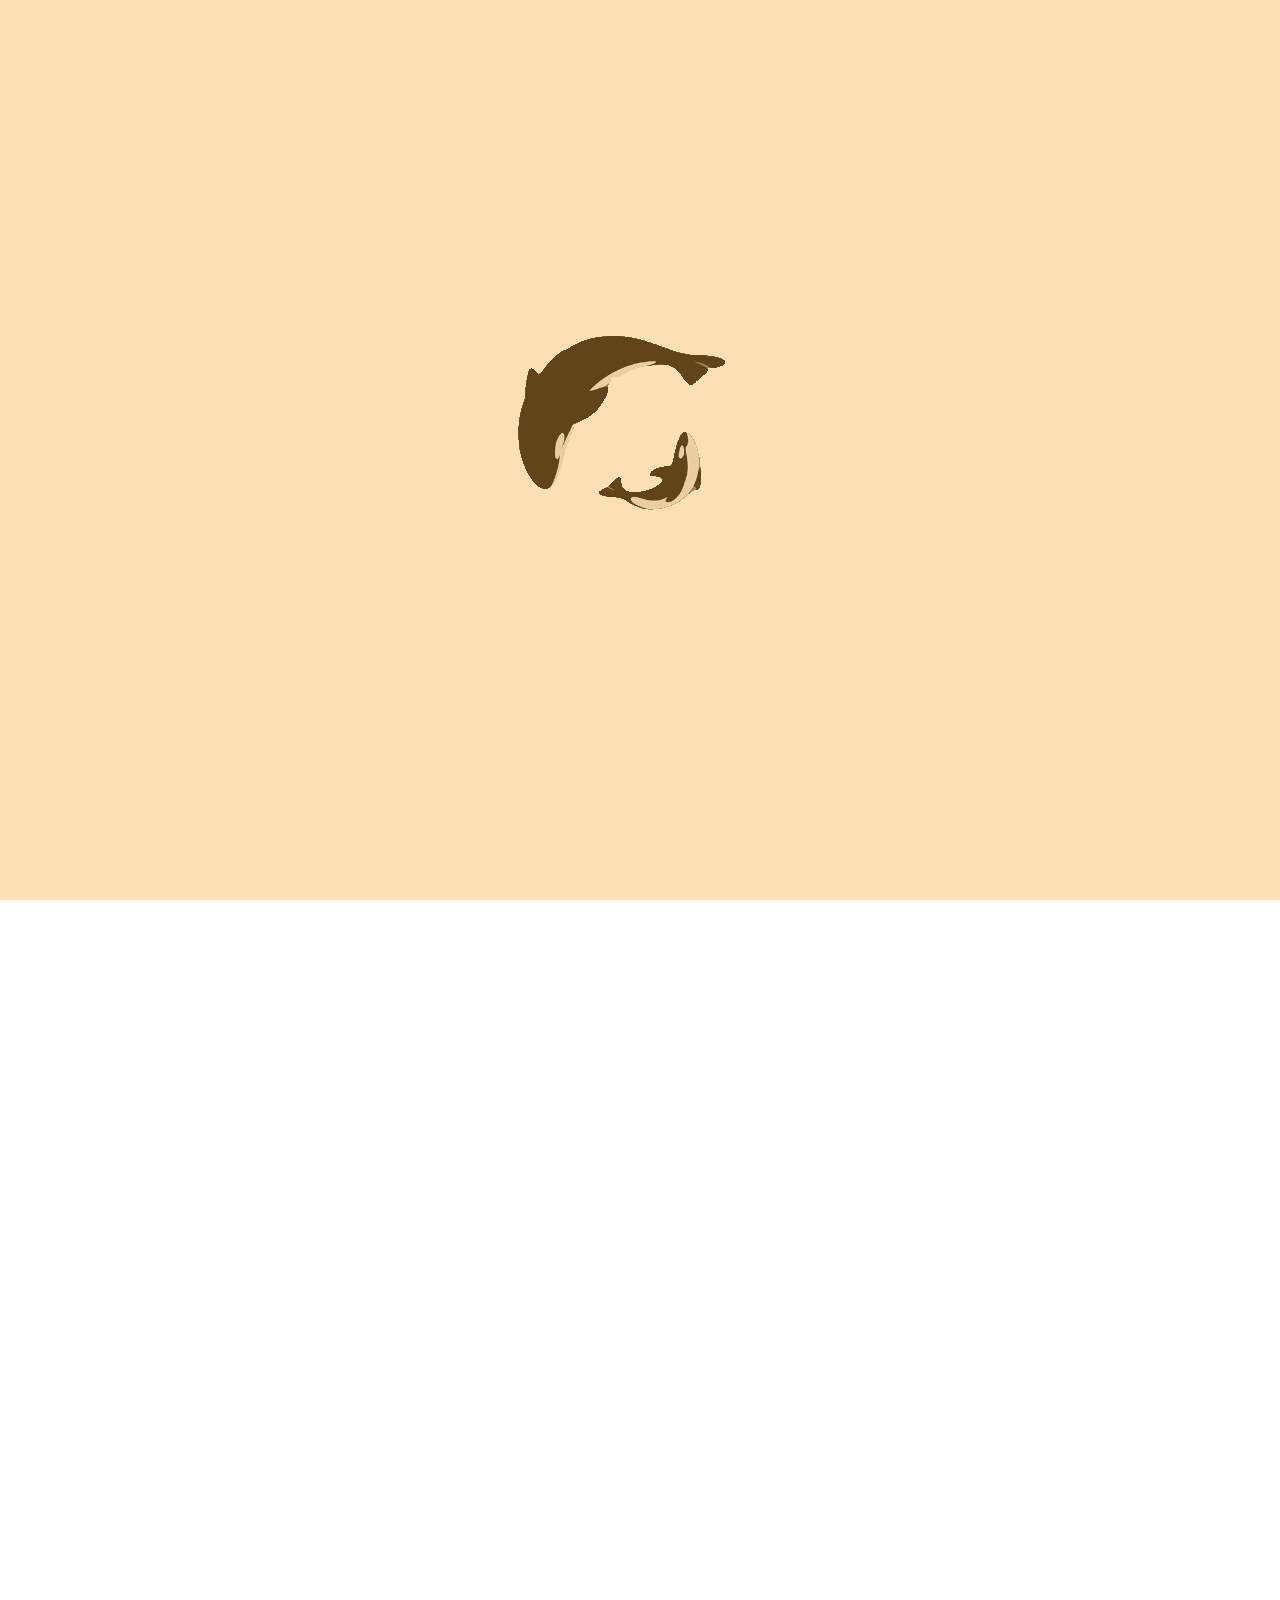
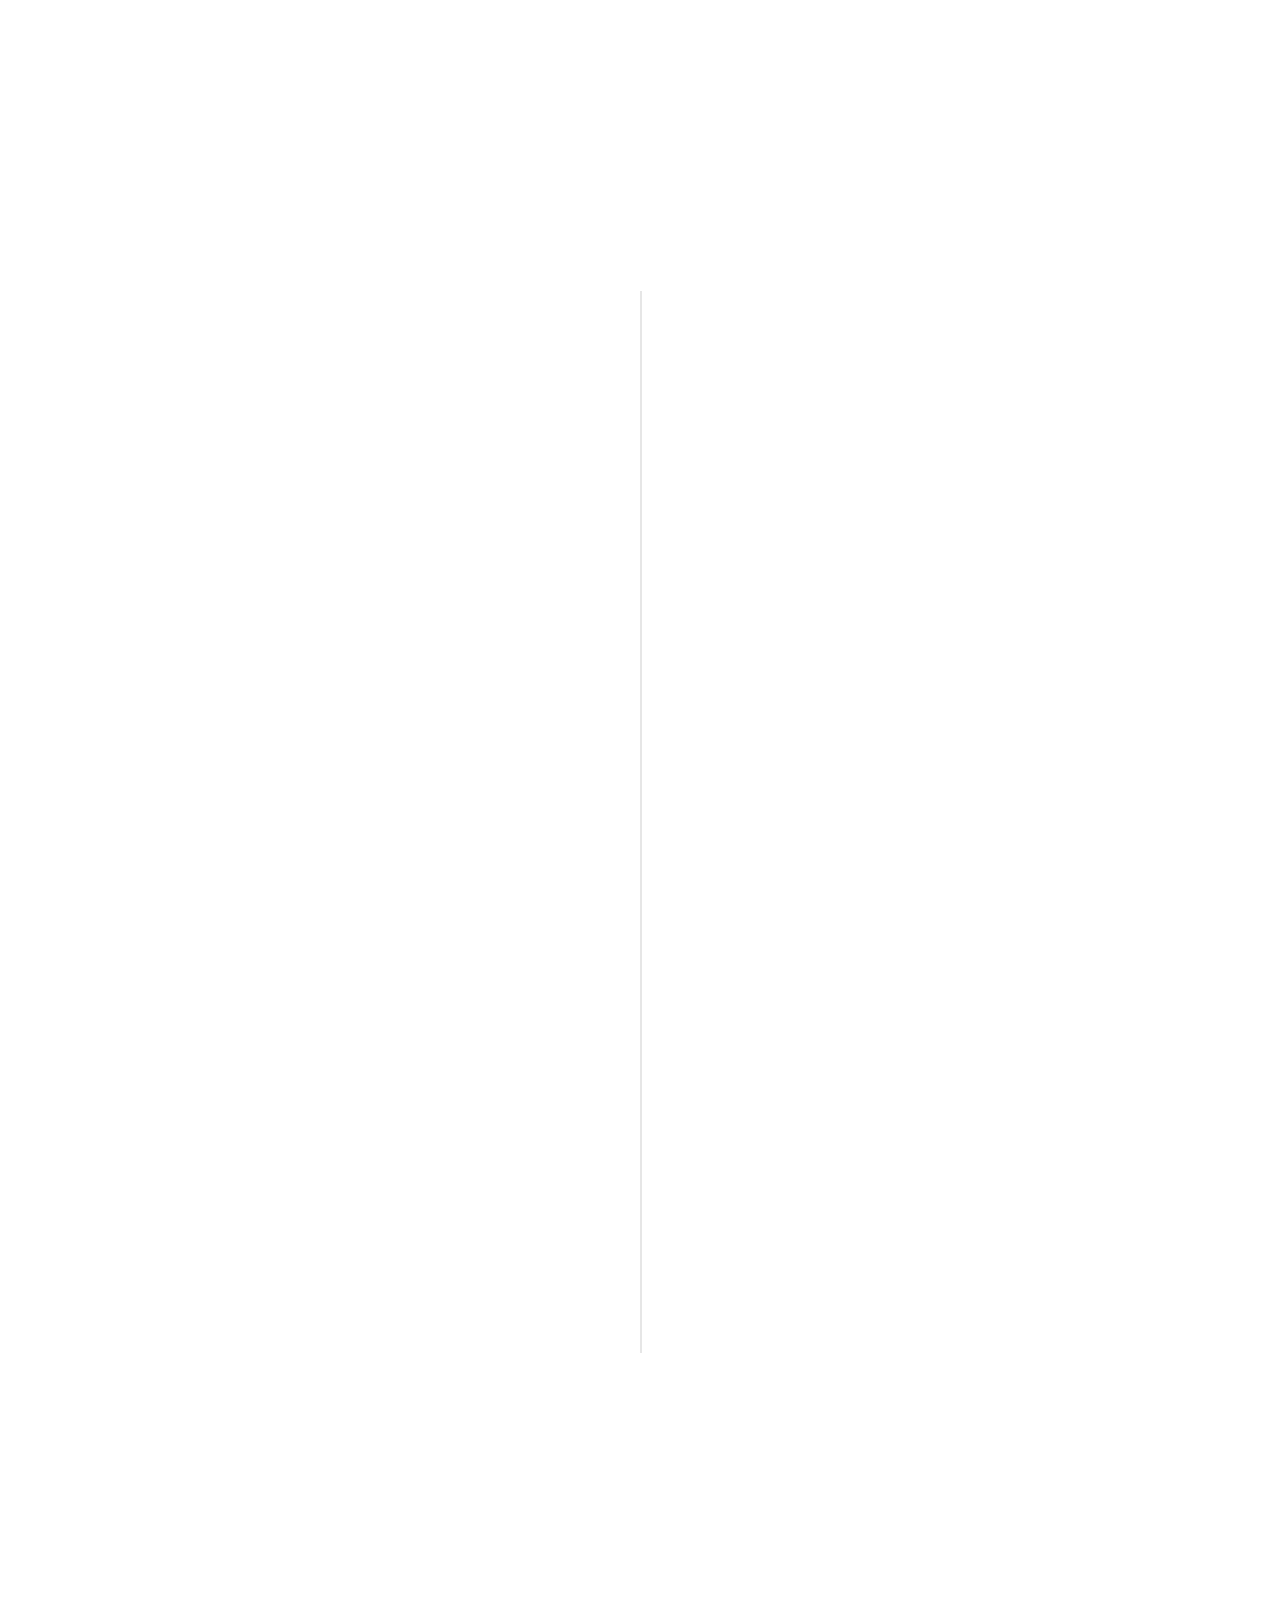
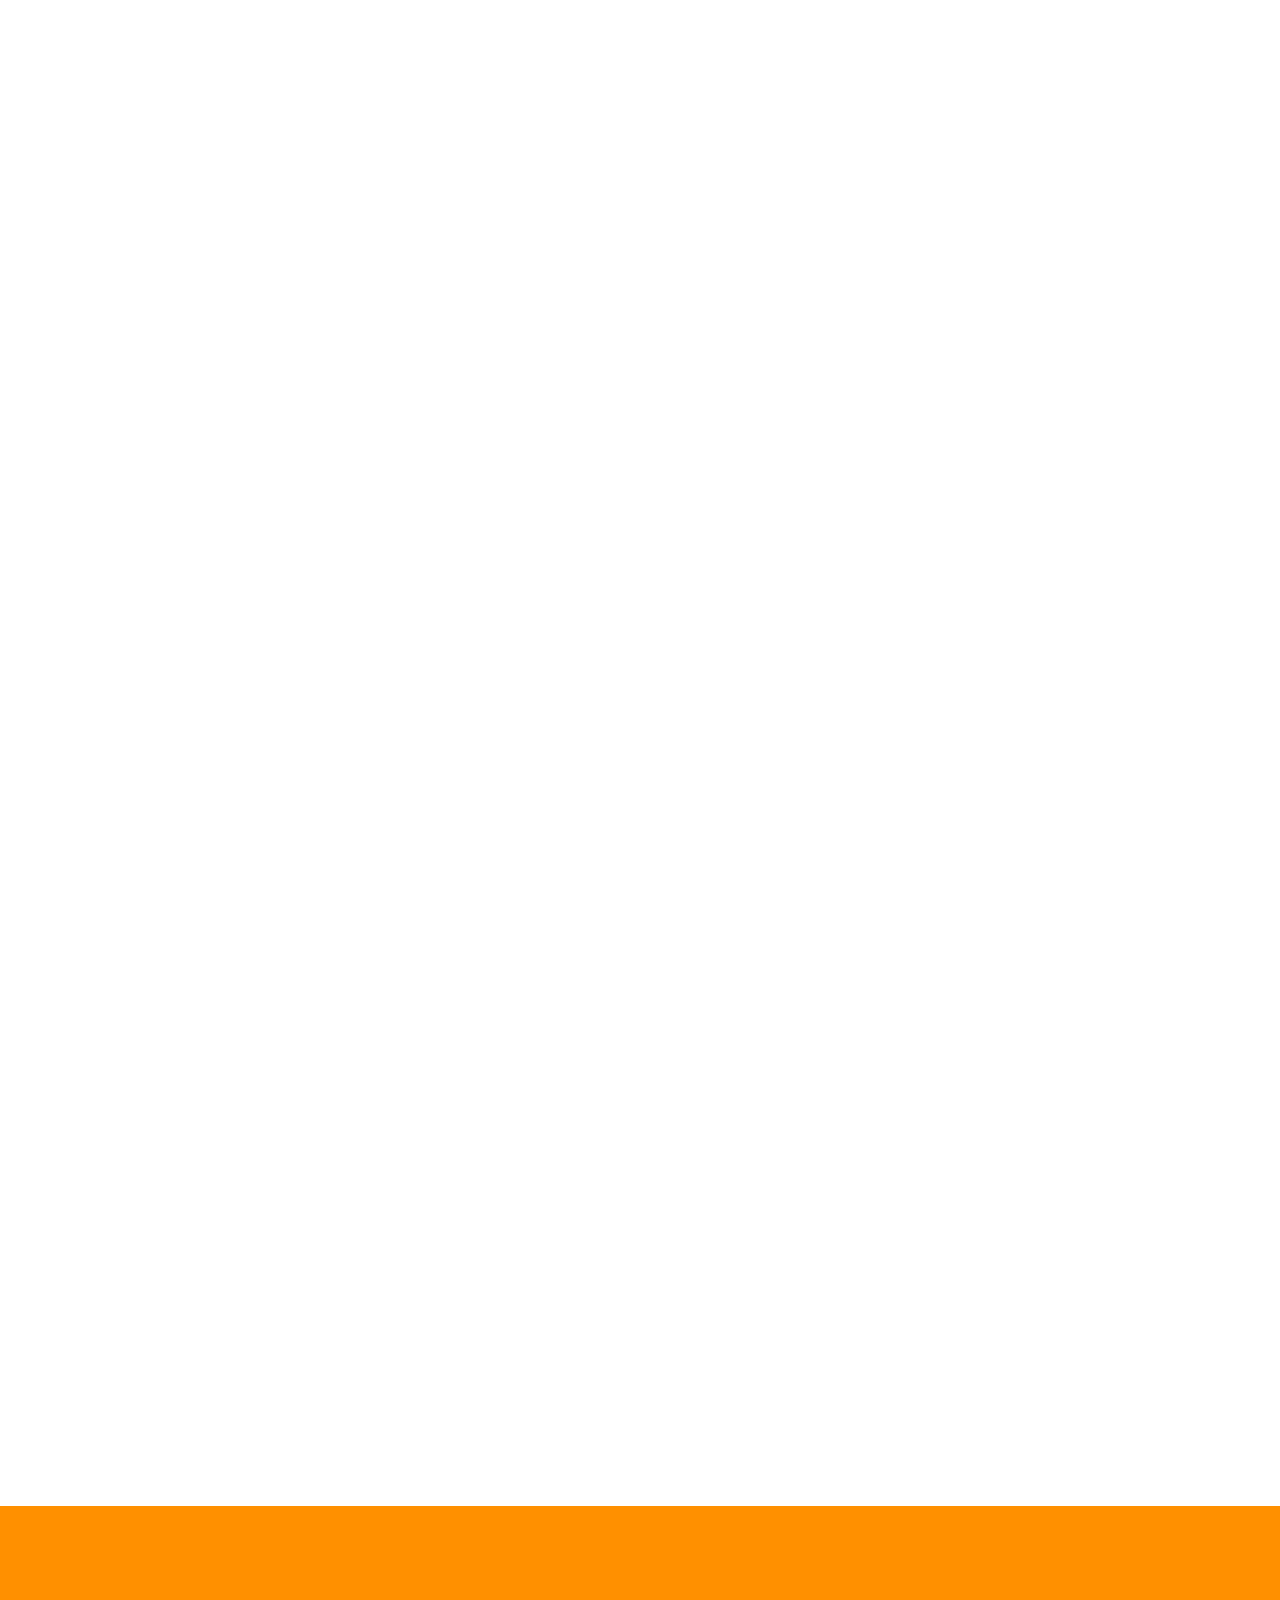
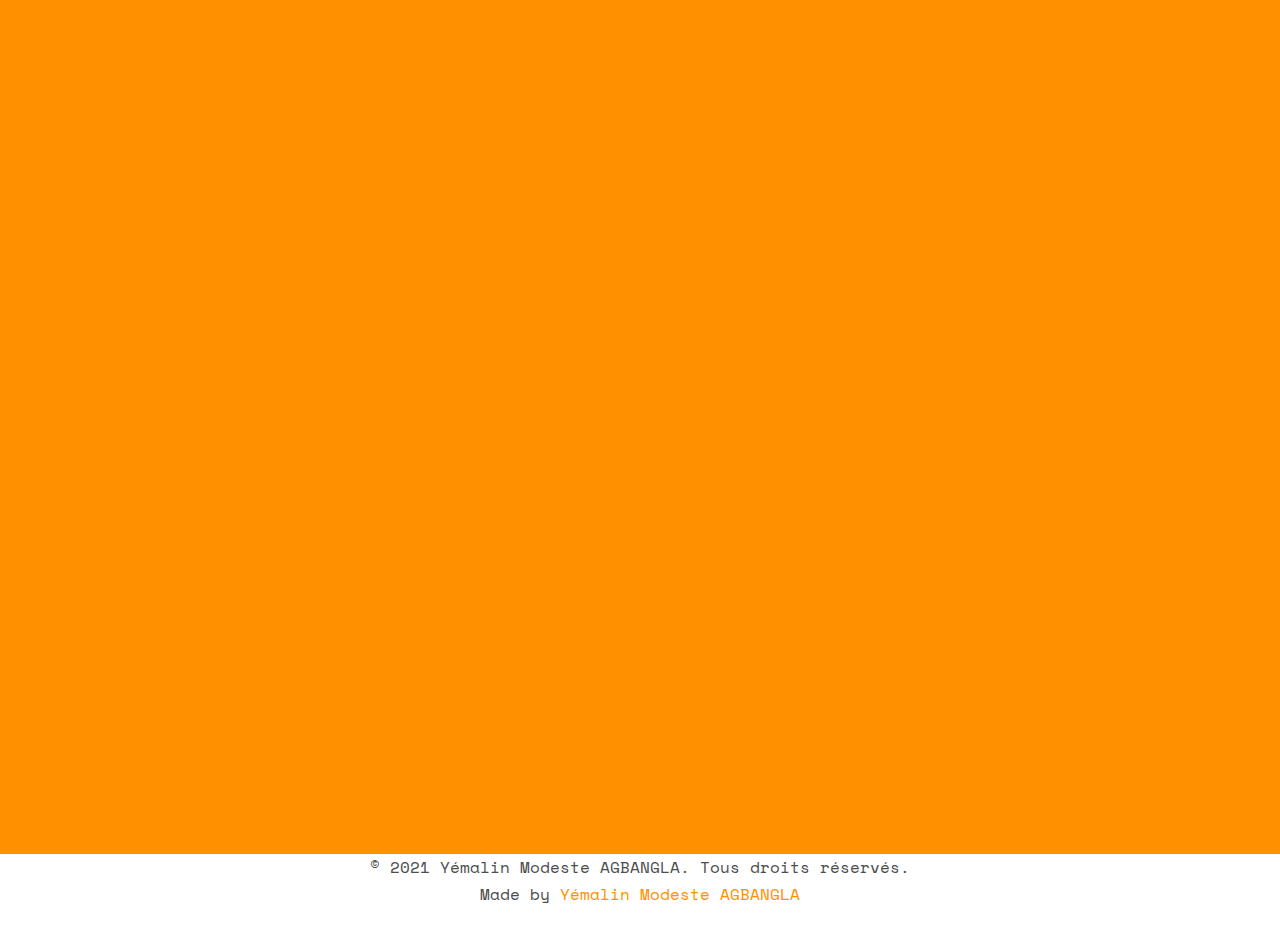
==== commit d3f492b5: "add code" ====
--- a/index.html
+++ b/index.html
@@ -50,7 +50,18 @@
 
 
     <script src=" js/modernizr-2.6.2.min.js "></script>
-
+    <!-- Global site tag (gtag.js) - Google Analytics -->
+    <script async src="https://www.googletagmanager.com/gtag/js?id=UA-200588182-1"></script>
+    <script>
+        window.dataLayer = window.dataLayer || [];
+
+        function gtag() {
+            window.dataLayer.push(arguments);
+        }
+        gtag('js', new Date());
+
+        gtag('config', 'UA-200588182-1');
+    </script>
 </head>
 
 <body>
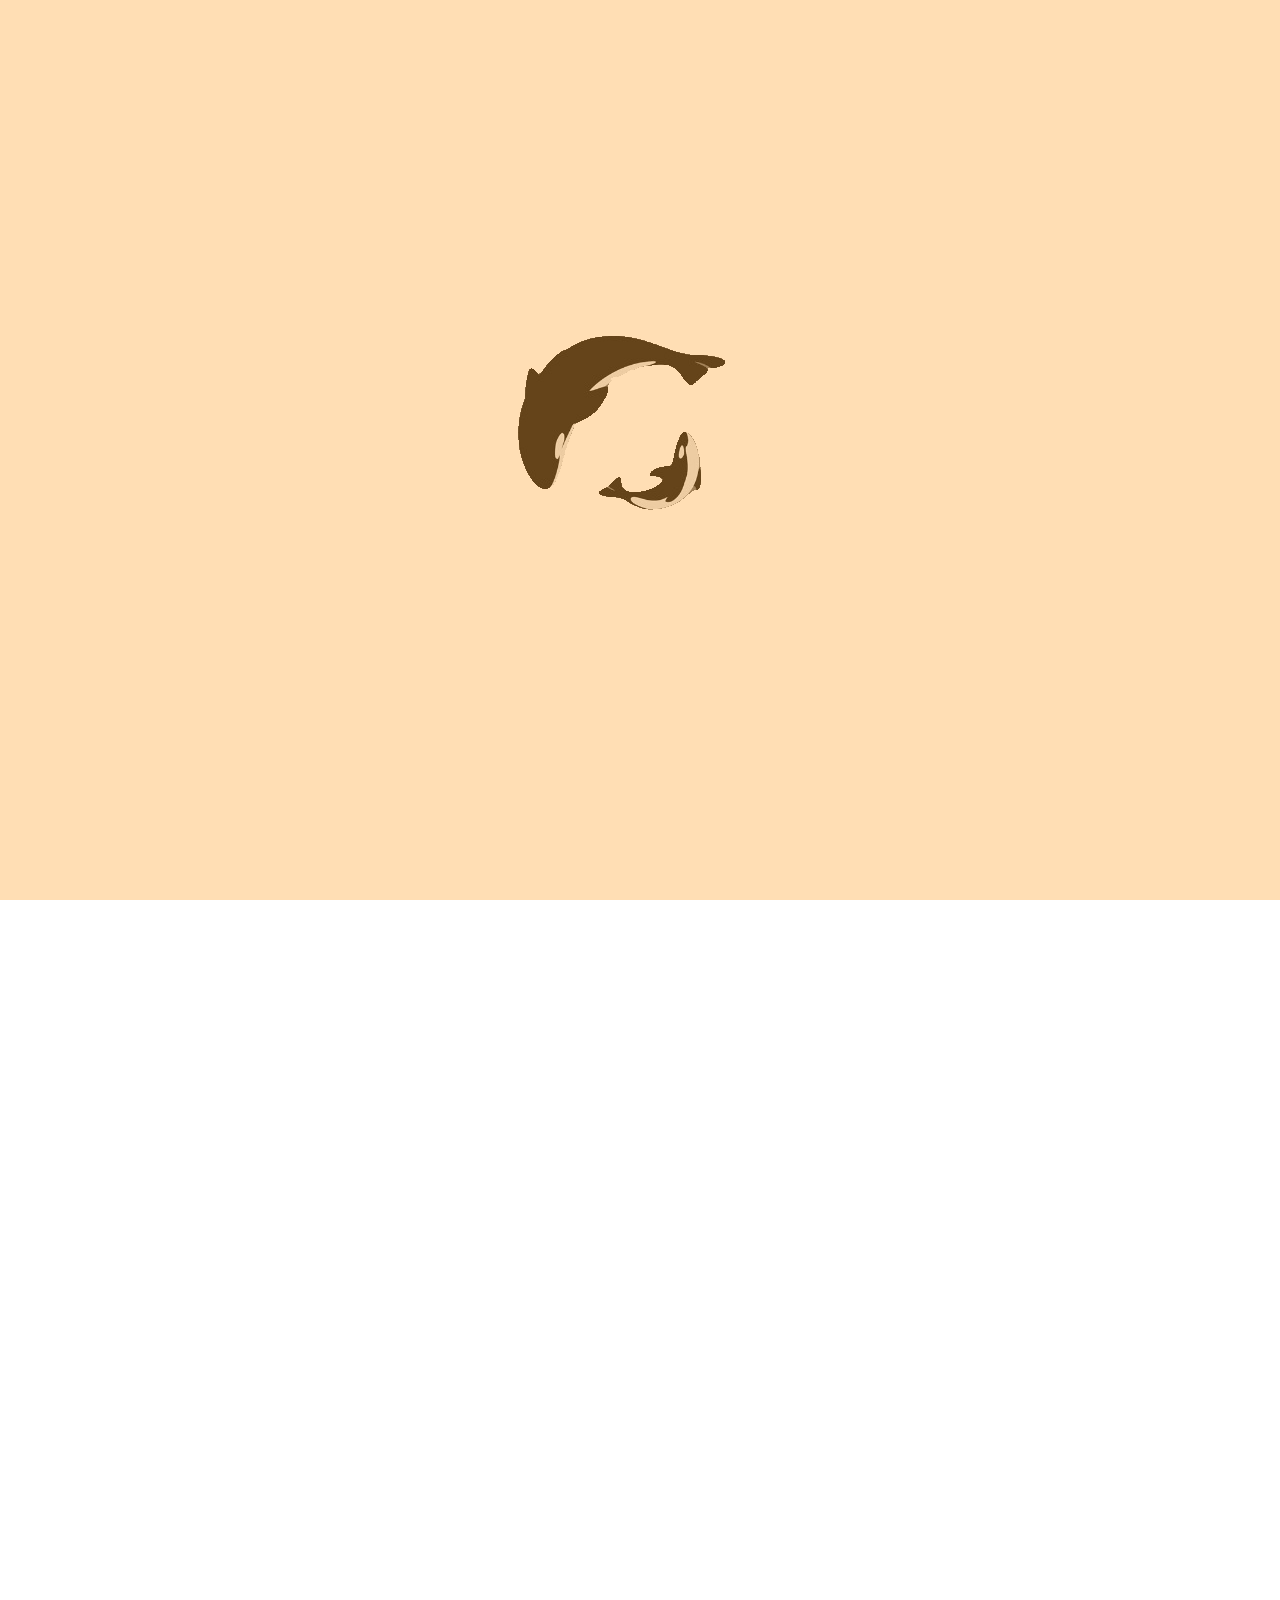
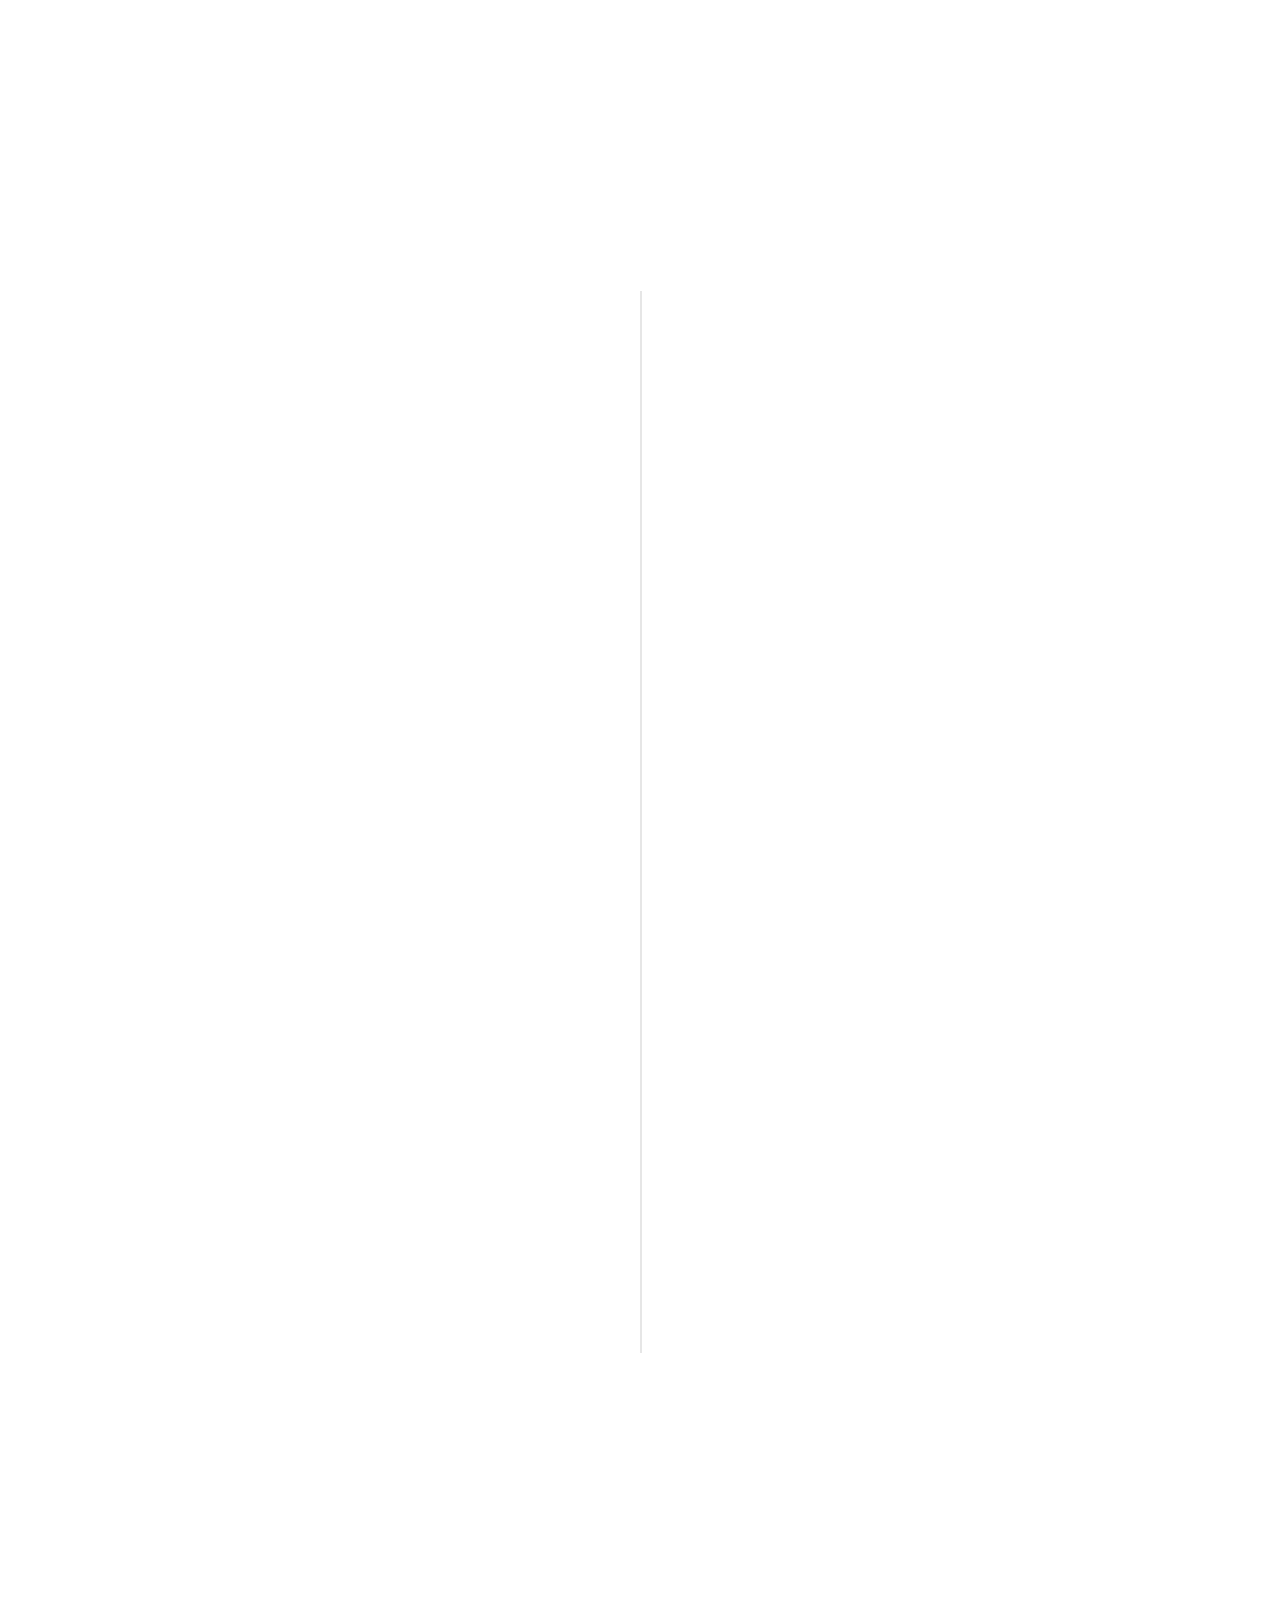
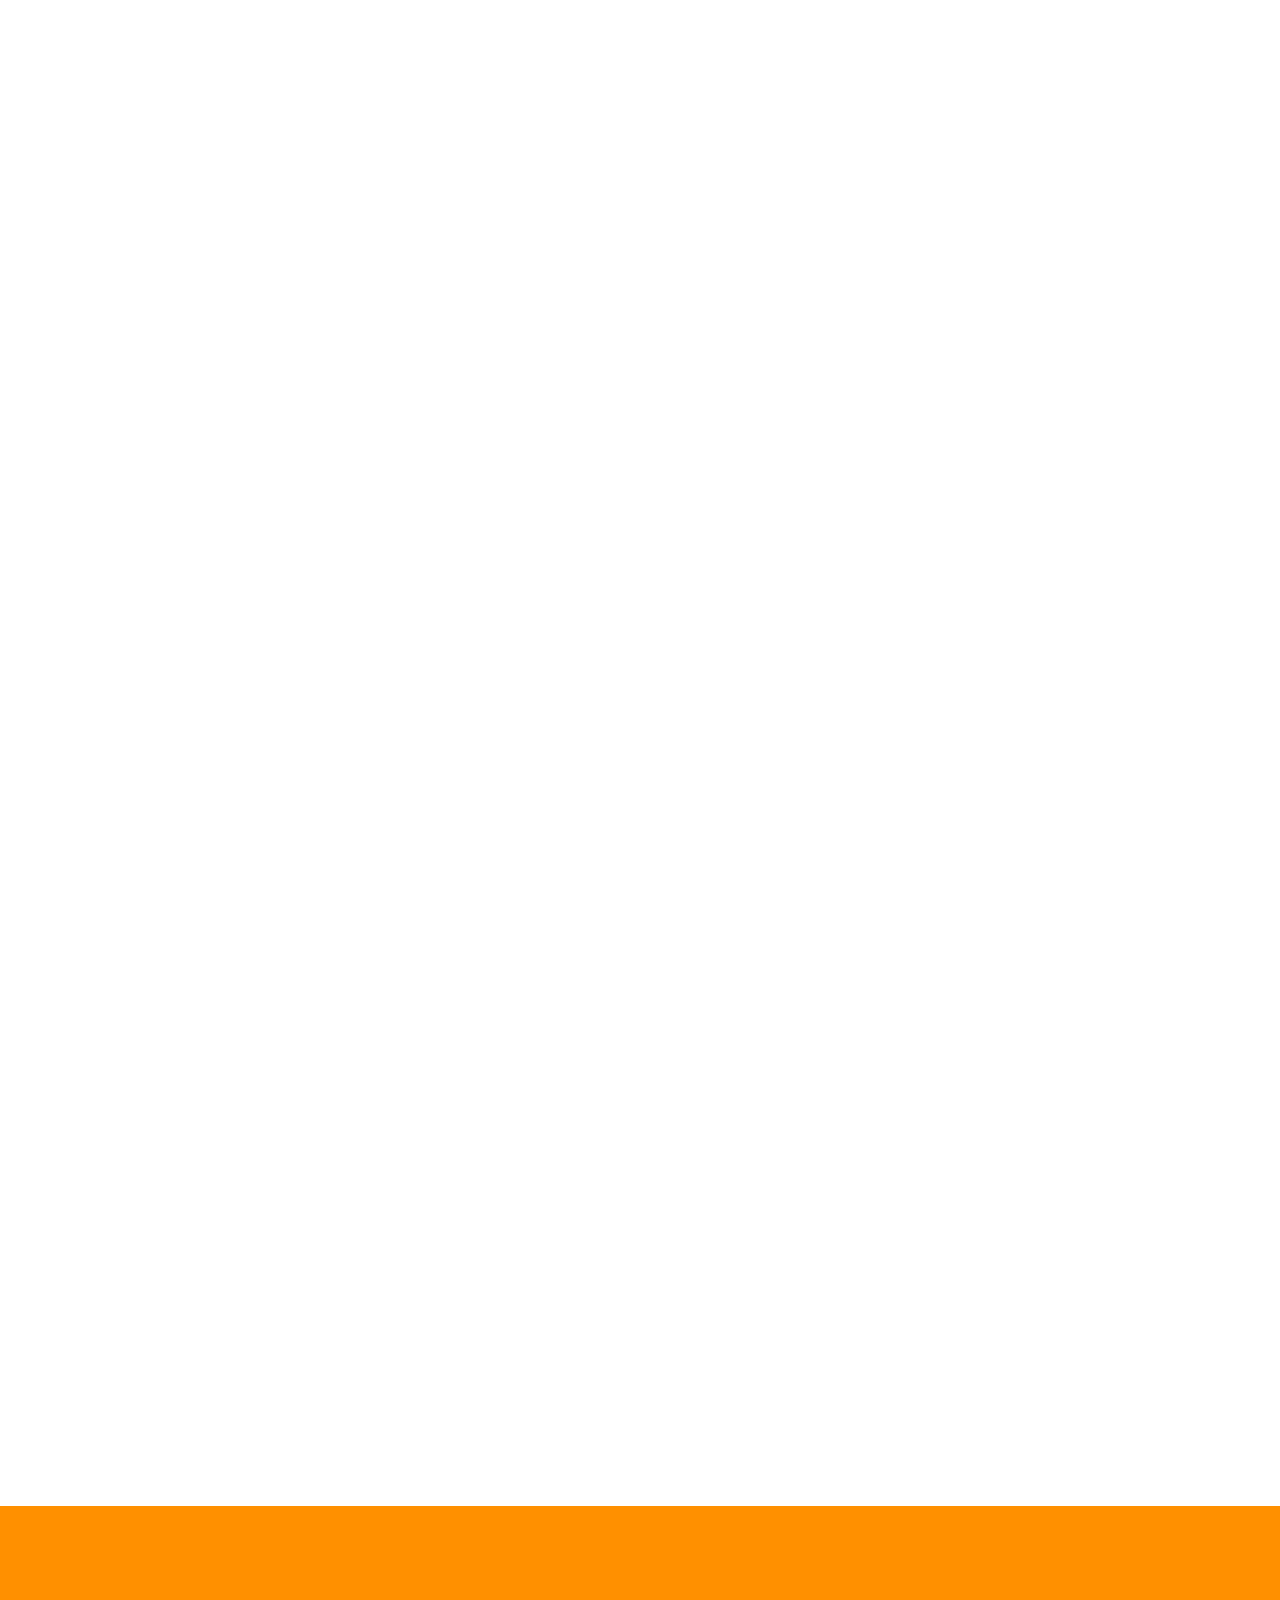
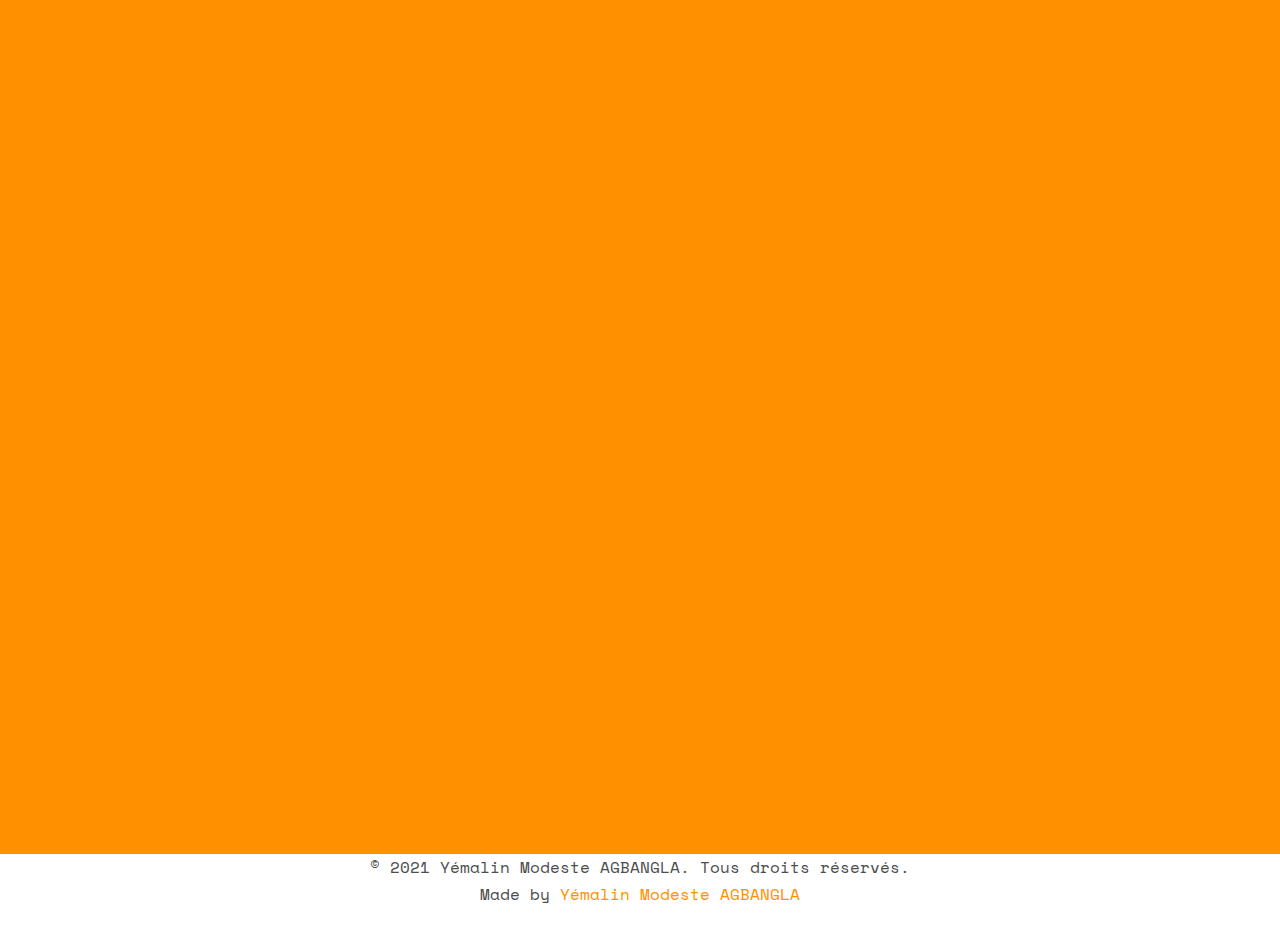
==== commit 6441ef80: "add code" ====
--- a/index.html
+++ b/index.html
@@ -1,4 +1,24 @@
+<!-- 
+    ###############################################################
+    ##                                                           ##
+    ##                                                           ##
+    ##      Yémalin Modeste AGBANGLA. Tous droits réservés       ##
+    ##       *******************************************         ##
+    ##                Made by Yémalin Modeste AGBANGLA           ##
+    ##     ************************************************      ##
+    ##   discord: MA#5392 ; whatsapp: https://wa.me/22996560024  ##
+    ##                  *******************                      ##
+    ##   Professional Addresse: yemalin.agbangla@epitech.eu      ##
+    ##                  linkedin: Modeste AGBANGLA               ##
+    ##                contact: +229 96 56 00 24                  ##
+    ##                                                           ##
+    ##                                                           ##
+    ###############################################################
+
+-->
+
 <!DOCTYPE HTML>
+
 <html>
 
 <head>
@@ -82,10 +102,10 @@
                                 <h3><span>Web && Mobile Developer</span></h3>
                                 <p>
                                     <ul class="fh5co-social-icons ">
-                                        <li><a href="https://github.com/modesteagbangla " target="_blank "><i class="icon-github " title="Me suivre sur github "></i></a></li>
-                                        <li><a href="https://twitter.com/AgbanglaModeste "><i class="icon-twitter2 " title="Me suivre sur Twitter "></i></a></li>
-                                        <li><a href="mailto:modesteagbangla@yahoo.com "><i class="icon-mail " title="M 'envoyer un mail"></i></a></li>
-                                        <li><a href="https://www.linkedin.com/in/modeste-agbangla-a14b67206/"><i class="icon-linkedin2" title="Me suivre sur Linkedin"></i></a></li>
+                                        <li><a href="https://github.com/modesteagbangla " target="_blank "><i class="icon-github " title="Github "></i></a></li>
+                                        <li><a href="https://wa.me/22996560024"><i class="icon-whatsapp " title="whatsapp"></i></a></li>
+                                        <li><a href="mailto:modesteagbangla@yahoo.com "><i class="icon-mail " title="Mail"></i></a></li>
+                                        <li><a href="https://www.linkedin.com/in/modeste-agbangla-a14b67206/"><i class="icon-linkedin2" title="Linkedin"></i></a></li>
                                         <li><a href="tel:+22996560024"><i class="icon-phone2" title="M'appeler "></i></a></li>
                                     </ul>
                                     <br>
@@ -122,10 +142,10 @@
                             <p>Je m'appelle Modeste AGBANGLA, et je suis un jeune passioné des TIC(s) et actuellement étudiant en Premère année d'Expertise Informatique et Innovation Technologique à EPITECH Bénin.</p>
                             <p>
                                 <ul class="fh5co-social-icons ">
-                                    <li><a href="https://github.com/modesteagbangla "><i class="icon-github " title="Me suivre sur github "></i></a></li>
-                                    <li><a href="https://twitter.com/AgbanglaModeste "><i class="icon-twitter2 " title="Me suivre sur Twitter "></i></a></li>
-                                    <li><a href="mailto:modesteagbangla@yahoo.com "><i class="icon-mail " title="M 'envoyer un mail"></i></a></li>
-                                    <li><a href="https://www.linkedin.com/in/modeste-agbangla-a14b67206/"><i class="icon-linkedin2" title="Me suivre sur Linkedin"></i></a></li>
+                                    <li><a href="https://github.com/modesteagbangla "><i class="icon-github " title="Github "></i></a></li>
+                                    <li><a href="https://wa.me/22996560024"><i class="icon-whatsapp" title="whatsapp"></i></a></li>
+                                    <li><a href="mailto:modesteagbangla@yahoo.com "><i class="icon-mail " title="Mail"></i></a></li>
+                                    <li><a href="https://www.linkedin.com/in/modeste-agbangla-a14b67206/"><i class="icon-linkedin2" title="Linkedin"></i></a></li>
                                     <li><a href="tel:+22996560024"><i class="icon-phone2"></i></a></li>
                                 </ul>
                             </p>
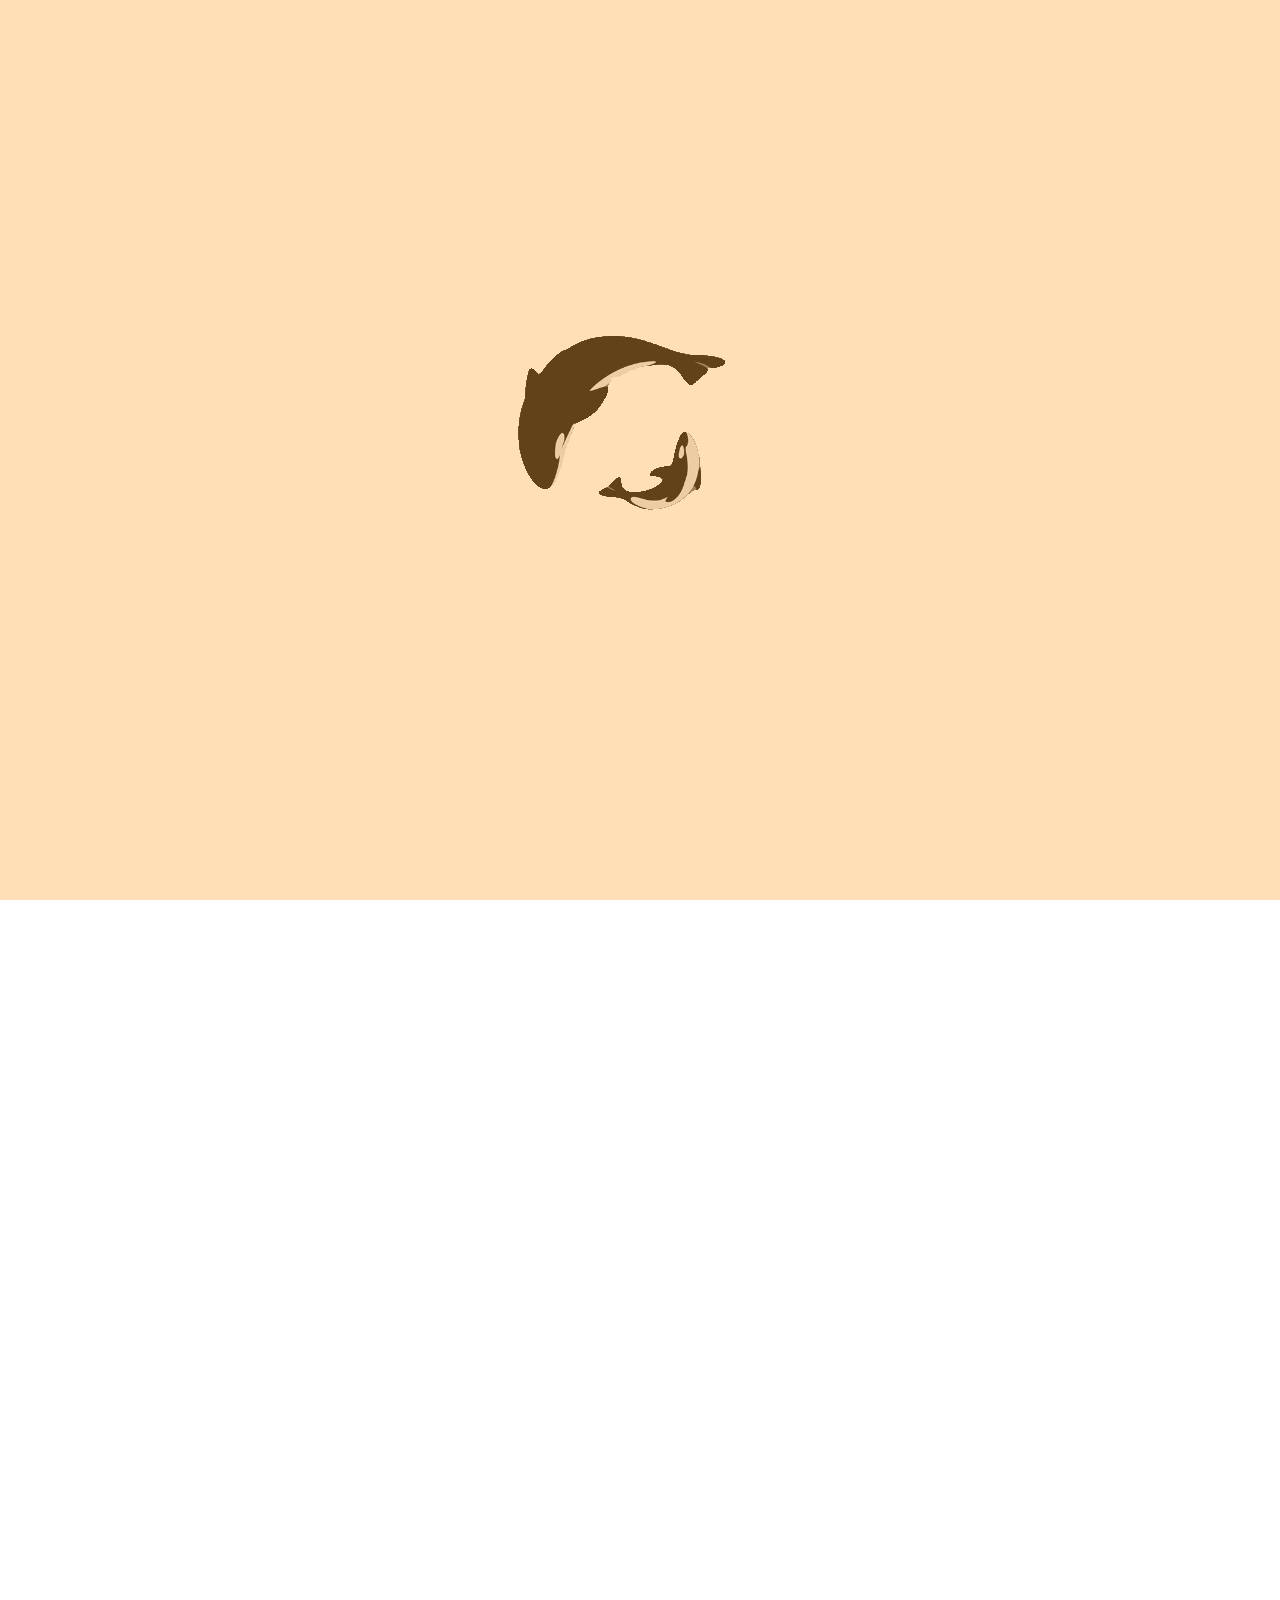
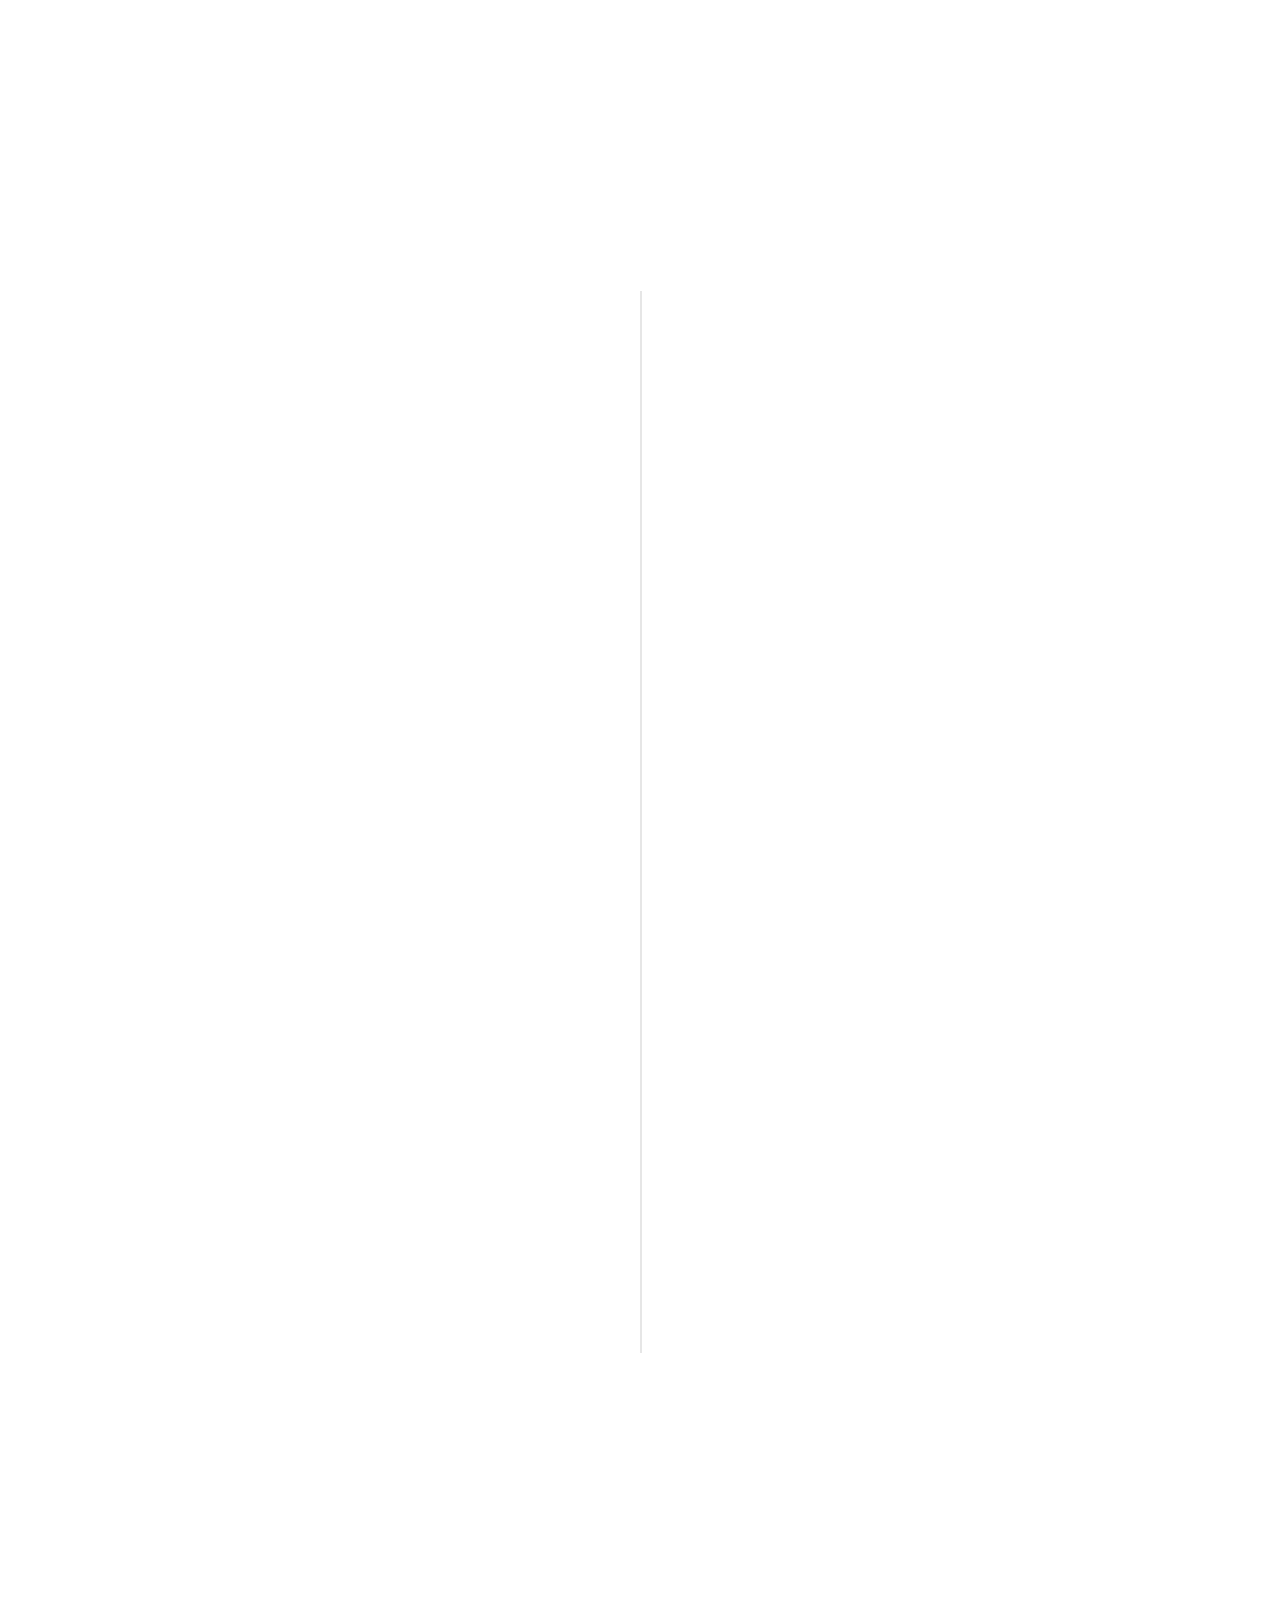
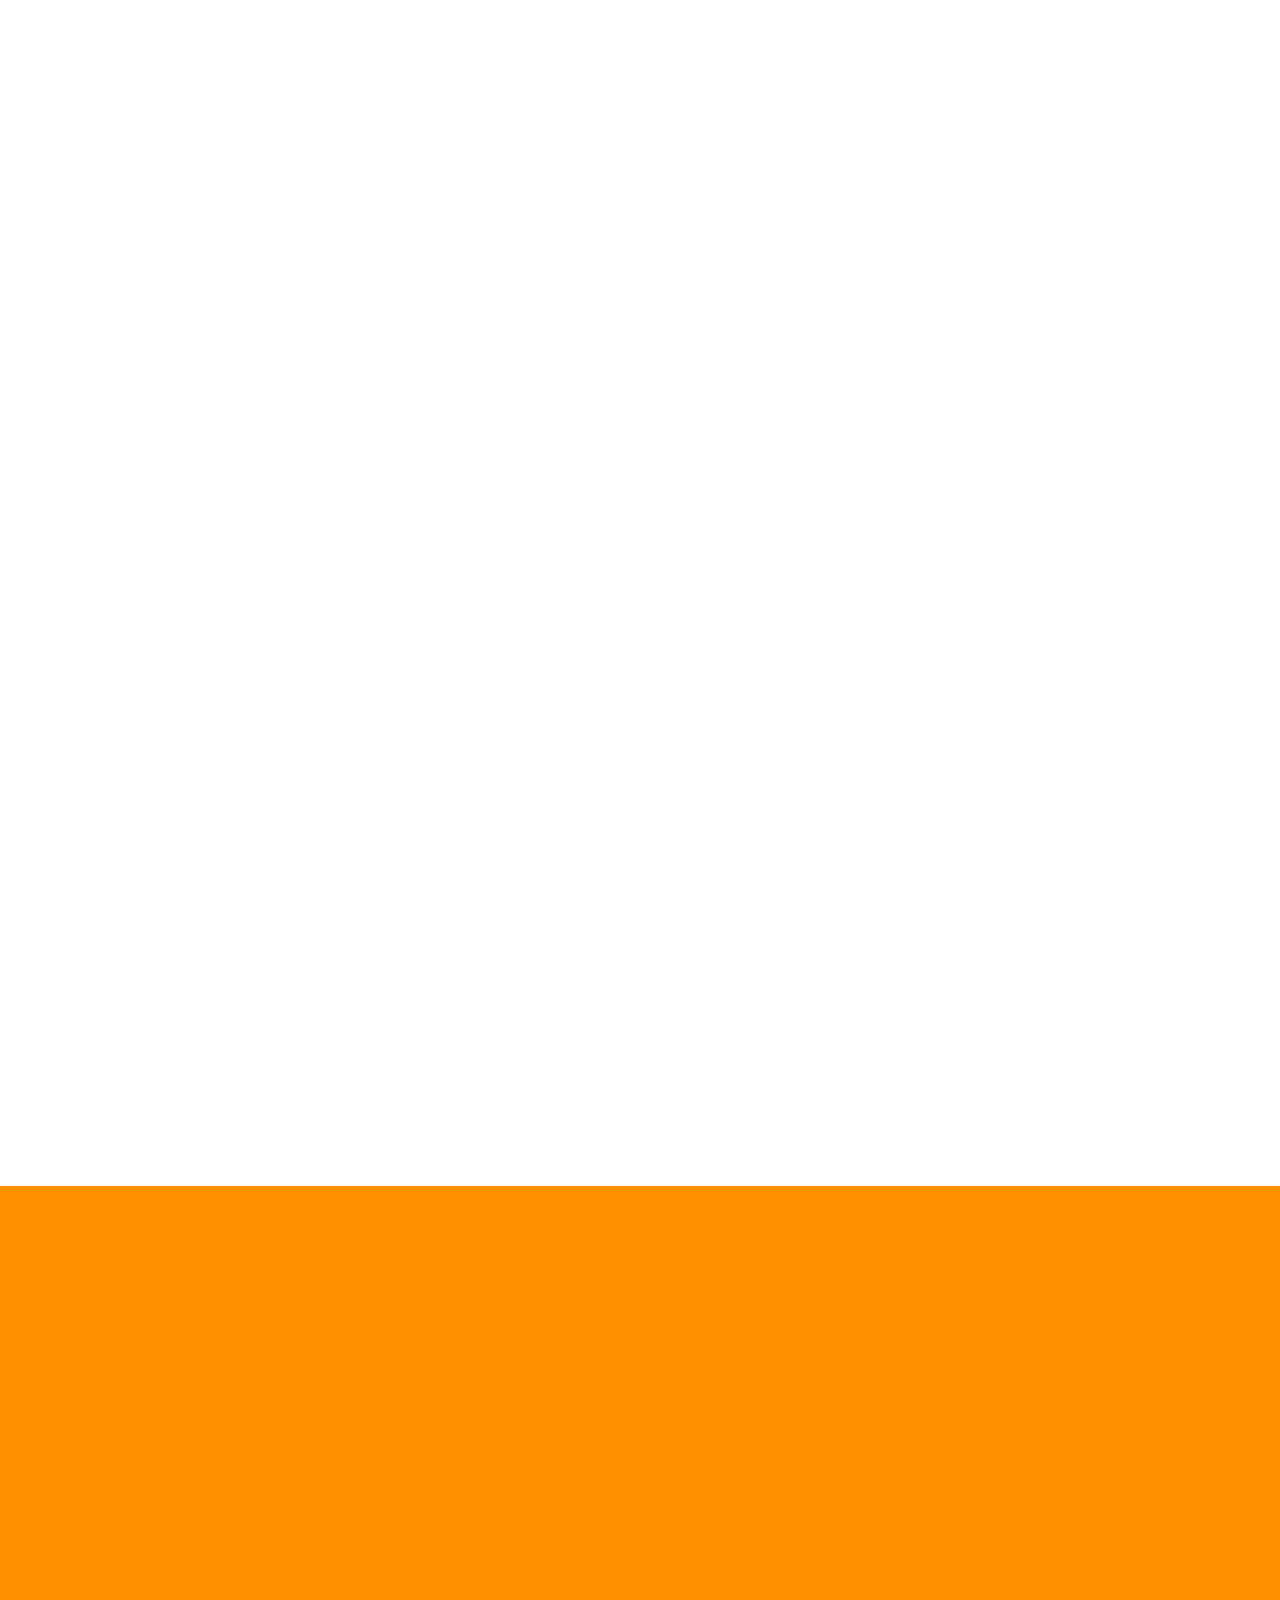
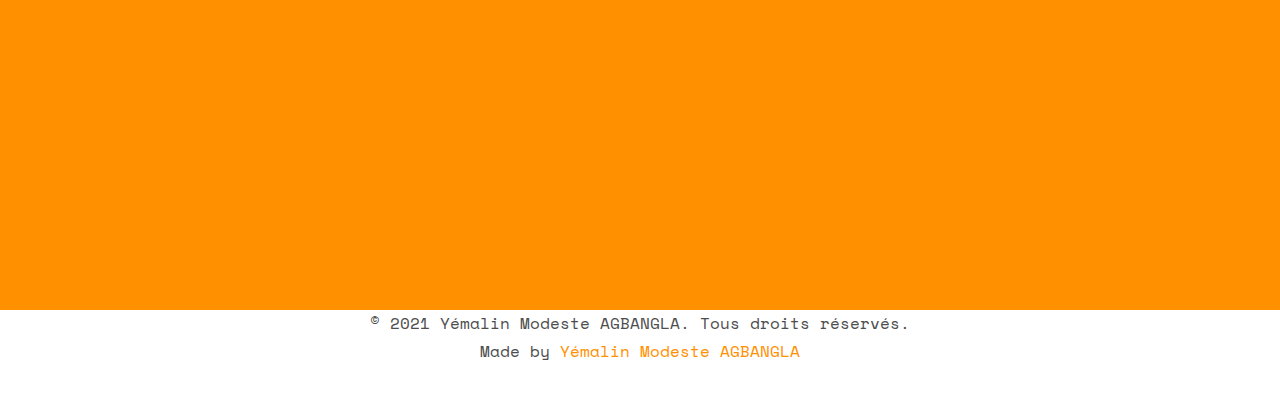
==== commit f088b68a: "correct portfolio" ====
--- a/index.html
+++ b/index.html
@@ -65,8 +65,9 @@
     <link rel="stylesheet" href="css/icomoon.css">
     <link rel="stylesheet" href="css/bootstrap.css">
     <link rel="stylesheet" href="css/style.css">
-    <!-- <link rel="stylesheet" href="load/font-awesome.min.css"> -->
-    <!-- <link rel="stylesheet" href="load/jQuery-Plugin-For-Built-In-Loading-Indicator-In-Buttons-Button-Loader/buttonLoader.css"> -->
+    <link rel="stylesheet" href="css/stylee.css">
+    <link rel="stylesheet" href="https://cdn.jsdelivr.net/npm/bootstrap-icons@1.5.0/font/bootstrap-icons.css">
+
 
 
     <script src=" js/modernizr-2.6.2.min.js "></script>
@@ -89,258 +90,207 @@
     <div class="fh5co-loader"></div>
 
 
-    <div id="page ">
-        <header id="fh5co-header " class="fh5co-cover js-fullheight " role="banner " style="background-image:url(images/cover_bg_3.jpg); " data-stellar-background-ratio="0.5 ">
-            <div class="overlay "></div>
-            <div class="container ">
-                <div class="row ">
-                    <div class="col-md-8 col-md-offset-2 text-center ">
-                        <div class="display-t js-fullheight ">
-                            <div class="display-tc js-fullheight animate-box " data-animate-effect="fadeInDown ">
-                                <div class="profile-thumb " style="background: url(images/image3-1.jpg); height: 300px; width: 300px; "></div>
-                                <h1><span>Yémalin Modeste AGBANGLA</span></h1>
-                                <h3><span>Web && Mobile Developer</span></h3>
+    <div class="container-fluid">
+        <div id="page ">
+            <header id="fh5co-header " class="fh5co-cover js-fullheight " role="banner " style="background-image:url(images/cover_bg_3.jpg); " data-stellar-background-ratio="0.5 ">
+                <div class="overlay "></div>
+                <div class="container ">
+                    <div class="row ">
+                        <div class="col-md-8 col-md-offset-2 text-center ">
+                            <div class="display-t js-fullheight ">
+                                <div class="display-tc js-fullheight animate-box " data-animate-effect="fadeInDown ">
+                                    <div class="profile-thumb " style="background: url(images/image3-1.jpg); height: 300px; width: 300px; "></div>
+                                    <h1><span>Yémalin Modeste AGBANGLA</span></h1>
+                                    <h3><span>Web && Mobile Developer</span></h3>
+                                    <p>
+                                        <ul class="fh5co-social-icons ">
+                                            <li><a href="https://github.com/modesteagbangla " target="_blank "><i class="icon-github " title="Github "></i></a></li>
+                                            <li><a href="https://wa.me/22996560024"><i class="icon-whatsapp " title="whatsapp"></i></a></li>
+                                            <li><a href="mailto:modesteagbangla@yahoo.com "><i class="icon-mail " title="Mail"></i></a></li>
+                                            <li><a href="https://www.linkedin.com/in/modeste-agbangla-a14b67206/"><i class="icon-linkedin2" title="Linkedin"></i></a></li>
+                                            <li><a href="tel:+22996560024"><i class="icon-phone2" title="M'appeler "></i></a></li>
+                                        </ul>
+                                        <br>
+                                        <a class="btn btn-default btn-lg " style="background: #C78039; " href="https://modeste.netlify.app/cv/Y%C3%A9malin%20Modeste%20AGBANGLA.pdf">Télécharger mon CV</a>
+                                    </p>
+                                </div>
+                            </div>
+                        </div>
+                    </div>
+                </div>
+            </header>
+
+            <div id="fh5co-about" class="animate-box">
+                <div class="container">
+                    <div class="row">
+                        <div class="col-md-8 col-md-offset-2 text-center fh5co-heading">
+                            <h2>About Me</h2>
+                        </div>
+                    </div>
+                    <div class="row">
+                        <div class="col-md-8">
+                            <ul class="info">
+                                <li><span class="first-block ">Full Name:</span><span class="second-block ">Yémalin Modeste AGBANGLA</span></li>
+                                <li><span class="first-block ">Phone:</span><span class="second-block ">+229 96 56 00 24 / 99 12 15 35</span></li>
+                                <li><span class="first-block ">Email:</span><span class="second-block ">yemalin.agbangla <br> @epitech.eu</span></li>
+                                <li>
+                                    <a href="https://modeste.netlify.app"><span class="first-block ">Website:</span><span class="second-block "> modestea.netlify.app</span></a></li>
+                                <li><span class="first-block ">Address:</span><span class="second-block ">Cotonou -Bénin</span></li>
+                            </ul>
+                        </div>
+                        <div class=" col-md-4 mopo">
+                            <div class="text-center">
+                                <h2>Salut toi !!</h2>
+                                <p>Je m'appelle Modeste AGBANGLA, et je suis un jeune passioné des TIC(s) et actuellement étudiant en Premère année d'Expertise Informatique et Innovation Technologique à EPITECH Bénin.</p>
                                 <p>
                                     <ul class="fh5co-social-icons ">
-                                        <li><a href="https://github.com/modesteagbangla " target="_blank "><i class="icon-github " title="Github "></i></a></li>
-                                        <li><a href="https://wa.me/22996560024"><i class="icon-whatsapp " title="whatsapp"></i></a></li>
+                                        <li><a href="https://github.com/modesteagbangla "><i class="icon-github " title="Github "></i></a></li>
+                                        <li><a href="https://wa.me/22996560024"><i class="icon-whatsapp" title="whatsapp"></i></a></li>
                                         <li><a href="mailto:modesteagbangla@yahoo.com "><i class="icon-mail " title="Mail"></i></a></li>
                                         <li><a href="https://www.linkedin.com/in/modeste-agbangla-a14b67206/"><i class="icon-linkedin2" title="Linkedin"></i></a></li>
-                                        <li><a href="tel:+22996560024"><i class="icon-phone2" title="M'appeler "></i></a></li>
+                                        <li><a href="tel:+22996560024"><i class="icon-phone2"></i></a></li>
                                     </ul>
-                                    <br>
-                                    <a class="btn btn-default btn-lg " style="background: #C78039; " href="https://modeste.netlify.app/cv/Y%C3%A9malin%20Modeste%20AGBANGLA.pdf">Télécharger mon CV</a>
                                 </p>
                             </div>
                         </div>
                     </div>
                 </div>
             </div>
-        </header>
-
-        <div id="fh5co-about" class="animate-box">
-            <div class="container">
-                <div class="row">
-                    <div class="col-md-8 col-md-offset-2 text-center fh5co-heading">
-                        <h2>About Me</h2>
-                    </div>
-                </div>
-                <div class="row">
-                    <div class="col-md-8">
-                        <ul class="info">
-                            <li><span class="first-block ">Full Name:</span><span class="second-block ">Yémalin Modeste AGBANGLA</span></li>
-                            <li><span class="first-block ">Phone:</span><span class="second-block ">+229 96 56 00 24 / 99 12 15 35</span></li>
-                            <li><span class="first-block ">Email:</span><span class="second-block ">yemalin.agbangla <br> @epitech.eu</span></li>
-                            <li>
-                                <a href="https://modeste.netlify.app"><span class="first-block ">Website:</span><span class="second-block "> modestea.netlify.app</span></a></li>
-                            <li><span class="first-block ">Address:</span><span class="second-block ">Cotonou -Bénin</span></li>
-                        </ul>
-                    </div>
-                    <div class=" col-md-4 mopo">
-                        <div class="text-center">
-                            <h2>Salut toi !!</h2>
-                            <p>Je m'appelle Modeste AGBANGLA, et je suis un jeune passioné des TIC(s) et actuellement étudiant en Premère année d'Expertise Informatique et Innovation Technologique à EPITECH Bénin.</p>
-                            <p>
-                                <ul class="fh5co-social-icons ">
-                                    <li><a href="https://github.com/modesteagbangla "><i class="icon-github " title="Github "></i></a></li>
-                                    <li><a href="https://wa.me/22996560024"><i class="icon-whatsapp" title="whatsapp"></i></a></li>
-                                    <li><a href="mailto:modesteagbangla@yahoo.com "><i class="icon-mail " title="Mail"></i></a></li>
-                                    <li><a href="https://www.linkedin.com/in/modeste-agbangla-a14b67206/"><i class="icon-linkedin2" title="Linkedin"></i></a></li>
-                                    <li><a href="tel:+22996560024"><i class="icon-phone2"></i></a></li>
-                                </ul>
-                            </p>
-                        </div>
-                    </div>
-                </div>
-            </div>
-        </div>
-
-        <div id="fh5co-resume" class="fh5co-bg-color">
-            <div class="container">
-                <div class="row animate-box">
-                    <div class="col-md-8 col-md-offset-2 text-center fh5co-heading">
-                        <h2>Formations et Diplômes</h2>
-                    </div>
-                </div>
-                <div class="row">
-                    <div class="col-md-12 col-md-offset-0">
-                        <ul class="timeline">
-                            <li class="timeline-heading text-center animate-box">
-                                <div>
-                                    <h3>Experience Professionnelle</h3>
-                                </div>
-                            </li>
-                            <li class="animate-box timeline-unverted">
-                                <div class="timeline-badge"><i class="icon-suitcase"></i></div>
-                                <div class="timeline-panel">
-                                    <div class="timeline-heading">
-                                        <h3 class="timeline-title">Assistant Electronique</h3>
-                                        <span class="company">Guerra Tech-Hub - 07/2019 - 09/2019</span>
-                                    </div>
-                                    <div class="timeline-body">
-                                        <p>Au sein de l'ONG Guerra Tech Hub, nous avons appris à manipuler et à programmer les robots modulaires mBot. </p>
-                                    </div>
-                                </div>
-                            </li>
-                            <li class="timeline-inverted animate-box">
-                                <div class="timeline-badge"><i class="icon-suitcase"></i></div>
-                                <div class="timeline-panel">
-                                    <div class="timeline-heading">
-                                        <h3 class="timeline-title">Assistant ElectroTechnicien</h3>
-                                        <span class="company">A.R.E.F - 07/2018 - 09/2018</span>
-                                    </div>
-                                    <div class="timeline-body">
-                                        <p>Au sein de la structure AREF, nous avons appris a faire la maintenance des climatiseurs et faire une installation électrique complète d'un bâtiment domestique ou indusrielle.</p>
-                                    </div>
-                                </div>
-                            </li>
-                            <br>
-                            <li class="timeline-heading text-center animate-box">
-                                <div>
-                                    <h3>Education</h3>
-                                </div>
-                            </li>
-                            <li class="timeline-inverted animate-box">
-                                <div class="timeline-badge"><i class="icon-graduation-cap"></i></div>
-                                <div class="timeline-panel">
-                                    <div class="timeline-heading">
-                                        <h3 class="timeline-title">Bachelor en Expertise Informatique</h3>
-                                        <span class="company">EPITECH Bénin - 2020 - 2025</span>
-                                    </div>
-                                    <div class="timeline-body">
-                                        <p>Expertise Informatique et Innovation Technologique</p>
-                                    </div>
-                                </div>
-                            </li>
-                            <li class="animate-box timeline-unverted">
-                                <div class="timeline-badge"><i class="icon-graduation-cap"></i></div>
-                                <div class="timeline-panel">
-                                    <div class="timeline-heading">
-                                        <h3 class="timeline-title">BAC F3</h3>
-                                        <span class="company">DON-BOSCO, Parakou - 2018 - 2020</span>
-                                    </div>
-                                    <div class="timeline-body">
-                                        <p>Baccalauréat série F3: ElectroTechnique</p>
-                                    </div>
-                                </div>
-                            </li>
-                            <li class="timeline-inverted animate-box">
-                                <div class="timeline-badge"><i class="icon-graduation-cap"></i></div>
-                                <div class="timeline-panel">
-                                    <div class="timeline-heading">
-                                        <h3 class="timeline-title">DTI EL</h3>
-                                        <span class="company">DON-BOSCO, Parakou - 2018 - 2020</span>
-                                    </div>
-                                    <div class="timeline-body">
-                                        <p>Diplôme de Technicien Industrielle Option Electricité</p>
-                                    </div>
-                                </div>
-                            </li>
-                        </ul>
-                    </div>
-                </div>
-            </div>
-        </div>
-
-
-        <div id="fh5co-features" class="animate-box">
-            <div class="container">
-                <!-- <div class="services-padding"> -->
-                <div class="row">
-                    <div class="col-md-8 col-md-offset-2 text-center fh5co-heading">
-                        <h2>Mes Services</h2>
-                    </div>
-                </div>
-                <div class="row">
-                    <div class="col-md-4 text-center">
-                        <div class=" ">
-                            <div class="feature-left">
-                                <span class="icon">
-									<i class="icon-paintbrush"></i>
-								</span>
-                                <div class="feature-copy">
-                                    <h3>Web Design</h3>
-                                    <p> <br> Illustrations, animations, typographie, Création de contenue, Montage, etc...</p>
+
+            <div id="fh5co-resume" class="fh5co-bg-color">
+                <div class="container">
+                    <div class="row animate-box">
+                        <div class="col-md-8 col-md-offset-2 text-center fh5co-heading">
+                            <h2>Formations et Diplômes</h2>
+                        </div>
+                    </div>
+                    <div class="row">
+                        <div class="col-md-12 col-md-offset-0">
+                            <ul class="timeline">
+                                <li class="timeline-heading text-center animate-box">
+                                    <div>
+                                        <h3>Experience Professionnelle</h3>
+                                    </div>
+                                </li>
+                                <li class="animate-box timeline-unverted">
+                                    <div class="timeline-badge"><i class="icon-suitcase"></i></div>
+                                    <div class="timeline-panel">
+                                        <div class="timeline-heading">
+                                            <h3 class="timeline-title">Assistant Electronique</h3>
+                                            <span class="company">Guerra Tech-Hub - 07/2019 - 09/2019</span>
+                                        </div>
+                                        <div class="timeline-body">
+                                            <p>Au sein de l'ONG Guerra Tech Hub, nous avons appris à manipuler et à programmer les robots modulaires mBot. </p>
+                                        </div>
+                                    </div>
+                                </li>
+                                <li class="timeline-inverted animate-box">
+                                    <div class="timeline-badge"><i class="icon-suitcase"></i></div>
+                                    <div class="timeline-panel">
+                                        <div class="timeline-heading">
+                                            <h3 class="timeline-title">Assistant ElectroTechnicien</h3>
+                                            <span class="company">A.R.E.F - 07/2018 - 09/2018</span>
+                                        </div>
+                                        <div class="timeline-body">
+                                            <p>Au sein de la structure AREF, nous avons appris a faire la maintenance des climatiseurs et faire une installation électrique complète d'un bâtiment domestique ou indusrielle.</p>
+                                        </div>
+                                    </div>
+                                </li>
+                                <br>
+                                <li class="timeline-heading text-center animate-box">
+                                    <div>
+                                        <h3>Education</h3>
+                                    </div>
+                                </li>
+                                <li class="timeline-inverted animate-box">
+                                    <div class="timeline-badge"><i class="icon-graduation-cap"></i></div>
+                                    <div class="timeline-panel">
+                                        <div class="timeline-heading">
+                                            <h3 class="timeline-title">Bachelor en Expertise Informatique</h3>
+                                            <span class="company">EPITECH Bénin - 2020 - 2025</span>
+                                        </div>
+                                        <div class="timeline-body">
+                                            <p>Expertise Informatique et Innovation Technologique</p>
+                                        </div>
+                                    </div>
+                                </li>
+                                <li class="animate-box timeline-unverted">
+                                    <div class="timeline-badge"><i class="icon-graduation-cap"></i></div>
+                                    <div class="timeline-panel">
+                                        <div class="timeline-heading">
+                                            <h3 class="timeline-title">BAC F3</h3>
+                                            <span class="company">DON-BOSCO, Parakou - 2018 - 2020</span>
+                                        </div>
+                                        <div class="timeline-body">
+                                            <p>Baccalauréat série F3: ElectroTechnique</p>
+                                        </div>
+                                    </div>
+                                </li>
+                                <li class="timeline-inverted animate-box">
+                                    <div class="timeline-badge"><i class="icon-graduation-cap"></i></div>
+                                    <div class="timeline-panel">
+                                        <div class="timeline-heading">
+                                            <h3 class="timeline-title">DTI EL</h3>
+                                            <span class="company">DON-BOSCO, Parakou - 2018 - 2020</span>
+                                        </div>
+                                        <div class="timeline-body">
+                                            <p>Diplôme de Technicien Industrielle Option Electricité</p>
+                                        </div>
+                                    </div>
+                                </li>
+                            </ul>
+                        </div>
+                    </div>
+                </div>
+            </div>
+
+
+            <div id="fh5co-features" class="animate-box">
+                <div class="container">
+                    <!-- <div class="services-padding"> -->
+                    <div class="row">
+                        <div class="col-md-8 col-md-offset-2 text-center fh5co-heading">
+                            <h2>Mes Services</h2>
+                        </div>
+                    </div>
+                    <div class="row">
+                        <div class="col-md-4 col-sm-12 col-xs-12 text-center">
+                            <div class="row" style="display: flex; flex-direction: column;">
+                                <div class=""><i style="font-size: 50px; color: wheat;" class="bi bi-globe"></i></div>
+                                <div class="">
+                                    <span><strong>Web (Site or Application) development</strong></span>
+                                    <p>Besoins d 'un site ou <br> d'une application web ?!
+                                        <a href="https://wa.me/22996560024" style="color: wheat; font-size: 20px;"><i class="bi bi-messenger"></i></a>
+                                    </p>
                                 </div>
                             </div>
                         </div>
-                    </div>
-                    <div class="col-md-4 text-center">
-                        <div class=" ">
-                            <div class="feature-left">
-                                <span class="icon">
-								<i class="icon-mobile"></i>
-							</span>
-                                <div class="feature-copy">
-                                    <h3>Mobile design</h3>
-                                    <p>Developpement d'application mobile responsive adaptée pour mobile et tablette</p>
+                        <div class="col-md-4 col-sm-12 col-xs-12 text-center ">
+                            <div class="row " style="display: flex; flex-direction: column; ">
+                                <div class=" "><i style="font-size: 50px; color: wheat; " class="bi bi-phone-fill "></i></div>
+                                <div class=" ">
+                                    <span> <strong>Mobile development</strong></span>
+                                    <p>Besoins d 'un site ou <br> d'une application web ?!<a href="https://wa.me/22996560024" style="color: wheat; font-size: 20px;"><i class="bi bi-messenger"></i></a></p>
+
                                 </div>
                             </div>
                         </div>
-
-                    </div>
-                    <div class="col-md-4 text-center">
-                        <div class=" ">
-                            <div class="feature-left">
-                                <span class="icon">
-								<i class="icon-search"></i>
-							</span>
-                                <div class="feature-copy">
-                                    <h3>Analytics</h3>
-                                    <p>Analyse de données, Analyse de l'activité de votre site internet et proposition d'amélioration</p>
+                        <div class="col-md-4 col-sm-12 col-xs-12 text-center">
+                            <div class="row " style="display: flex; flex-direction: column; ">
+                                <div class=" "><i style="font-size: 50px; color: wheat; " class="bi bi-paint-bucket "></i></div>
+                                <div class=" ">
+                                    <span><strong>Design numérique</strong> </span>
+                                    <p>Besoins d 'un site ou <br> d'une application web ?! <a href="https://wa.me/22996560024" style="color: wheat; font-size: 20px;"><i class="bi bi-messenger"></i></a></p>
+
                                 </div>
                             </div>
                         </div>
                     </div>
                 </div>
-
-
-                <div class="row">
-                    <div class="col-md-4 text-center">
-                        <div class=" ">
-                            <div class="feature-left">
-                                <span class="icon">
-								<i class="icon-bargraph"></i>
- 							</span>
-                                <div class="feature-copy">
-                                    <h3>Web Development</h3>
-                                    <p>Developpement de site internet ou application web pour mettre en avant vos services</p>
-                                </div>
-                            </div>
-                        </div>
-                    </div>
-
-                    <div class="col-md-4 text-center">
-                        <div class=" ">
-                            <div class="feature-left">
-                                <span class="icon">
-								<i class="icon-genius"></i>
-   							</span>
-                                <div class="feature-copy">
-                                    <h3>Web Marketing</h3>
-                                    <p>Ameliorer la visibilité et le traffic d'un site Web pour une meilleur vue des internautes</p>
-                                </div>
-                            </div>
-                        </div>
-                    </div>
-                    <div class="col-md-4 text-center">
-                        <div class=" ">
-                            <div class="feature-left">
-                                <span class="icon">
-								<i class="icon-emoji-flirt"></i>
-							</span>
-                                <div class="feature-copy">
-                                    <h3>Discuter</h3>
-                                    <p>Envie de discuter ou besoin d'aide sur un projet ? Discutons de tout et de rien</p>
-                                </div>
-                            </div>
-                        </div>
-                    </div>
-                </div>
-                <!-- </div> -->
             </div>
         </div>
     </div>
+
 
     <div id="fh5co-skills" class="animate-box">
         <div class="container">
@@ -350,57 +300,88 @@
                 </div>
             </div>
             <div class="row row-pb-md">
-                <div class="col-md-3 col-sm-6 col-xs-12 text-center">
-                    <div class="chart" data-percent="95"><span><strong>Install system </strong>95%</span></div>
-                </div>
-                <div class="col-md-3 col-sm-6 col-xs-12 text-center">
-                    <div class="chart" data-percent="90"><span><strong>C</strong>90%</span></div>
-                </div>
-                <div class="col-md-3 col-sm-6 col-xs-12 text-center">
-                    <div class="chart" data-percent="75"><span><strong>HTML5</strong>75%</span></div>
-                </div>
-                <div class="col-md-3 col-sm-6 col-xs-12 text-center">
-                    <div class="chart" data-percent="70"><span><strong>Python</strong>70%</span></div>
-                </div>
-                <div class="col-md-3 col-sm-6 col-xs-12 text-center">
-                    <div class="chart" data-percent="70"><span><strong>Figma</strong>70%</span></div>
-                </div>
-                <div class="col-md-3 col-sm-6 col-xs-12 text-center">
-                    <div class="chart" data-percent="90"><span><strong>CSFML</strong>90%</span></div>
-                </div>
-                <div class="col-md-3 col-sm-6 col-xs-12 text-center">
-                    <div class="chart" data-percent="55"><span><strong>CSS3</strong>55%</span></div>
-                </div>
-                <div class="col-md-3 col-sm-6 col-xs-12 text-center">
-                    <div class="chart" data-percent="55"><span><strong>Dart</strong>55%</span></div>
-                </div>
-                <div class="col-md-3 col-sm-6 col-xs-12 text-center">
-                    <div class="chart" data-percent="55"><span><strong>Flutter</strong>55%</span></div>
-                </div>
-                <div class="col-md-3 col-sm-6 col-xs-12 text-center">
-                    <div class="chart" data-percent="30"><span><strong>PHP</strong>30%</span></div>
-                </div>
-                <div class="col-md-3 col-sm-6 col-xs-12 text-center">
-                    <div class="chart" data-percent="30"><span><strong>MySQL</strong>30%</span></div>
-                </div>
-                <div class="col-md-3 col-sm-6 col-xs-12 text-center">
-                    <div class="chart" data-percent="30"><span><strong>JS</strong>30%</span></div>
+                <div class="col-md-5 col-sm-12 col-xs-12 text-center ">
+                    <div style="margin-bottom: 100px; " class="btn btn-dark ">What I use everyday</div>
+
+                    <div class="row ">
+
+                        <div class="col-md-3 col-sm-6 col-xs-12 text-center ">
+                            <div class=" chart" data-percent="100 "><span><strong>C</strong></span></div>
+                        </div>
+                        <div class="col-md-3 col-sm-6 col-xs-12 text-center ">
+                            <div class=" chart" data-percent="100 "><span><strong>CSFML</strong></span></div>
+                        </div>
+                        <div class="col-md-3 col-sm-6 col-xs-12 text-center ">
+                            <div class=" chart" data-percent="100 "><span><strong>HTML</strong></span></div>
+                        </div>
+                        <div class="col-md-3 col-sm-6 col-xs-12 text-center ">
+                            <div class=" chart" data-percent="100 "><span><strong>CSS</strong></span></div>
+                        </div>
+                    </div>
+                    <div class="row ">
+                        <div class="col-md-3 col-sm-6 col-xs-12 text-center ">
+                            <div class=" chart" data-percent="100 "><span style="margin-top: -30px; "><strong>Install system </strong></span></div>
+                        </div>
+                        <div class="col-md-3 col-sm-6 col-xs-12 text-center ">
+                            <div class=" chart" data-percent="100 "><span><strong>Figma</strong></span></div>
+                        </div>
+                        <div class="col-md-3 col-sm-6 col-xs-12 text-center ">
+                            <div class=" chart" data-percent="100 "><span><strong>Canva</strong></span></div>
+                        </div>
+                        <div class="col-md-3 col-sm-6 col-xs-12 text-center ">
+                            <div class=" chart" data-percent="100 "><span style="margin-top:-20px; "><strong>Microsoft Office</strong></span></div>
+                        </div>
+                    </div>
+                </div>
+                <div class="col-md-2 col-sm-12 col-xs-12 hid-den ">
+                    <div style="border: 1px solid black!important; height: 500px; margin-left: 50%; margin-right: 50%; "></div>
+                </div>
+
+                <div class="col-md-5 col-sm-12 col-xs-12 text-center ">
+                    <div style="margin-bottom: 100px; " class="btn btn-dark ">What I am currently learning</div>
+                    <div class="row ">
+                        <div class="col-md-3 col-sm-6 col-xs-12 text-center ">
+                            <div class=" chart" data-percent="100 "><span><strong>Ruby</strong></span></div>
+                        </div>
+                        <div class="col-md-3 col-sm-6 col-xs-12 text-center ">
+                            <div class=" chart" data-percent="100 "><span style="margin-top: -30px; "><strong>Rails (ROR)</strong></span></div>
+                        </div>
+                        <div class="col-md-3 col-sm-6 col-xs-12 text-center ">
+                            <div class=" chart" data-percent="100 "><span><strong>Flutter</strong></span></div>
+                        </div>
+                        <div class="col-md-3 col-sm-6 col-xs-12 text-center ">
+                            <div class=" chart" data-percent="100 "><span><strong>Dart</strong></span></div>
+                        </div>
+                    </div>
+                    <div class="row ">
+                        <div class="col-md-3 col-sm-6 col-xs-12 text-center ">
+                            <div class=" chart" data-percent="100 "><span><strong>JS</strong></span></div>
+                        </div>
+                        <div class="col-md-3 col-sm-6 col-xs-12 text-center ">
+                            <div class=" chart" data-percent="100 "><span><strong>Python</strong></span></div>
+                        </div>
+                        <div class="col-md-3 col-sm-6 col-xs-12 text-center ">
+                            <div class=" chart" data-percent="100 "><span><strong>MySQL</strong></span></div>
+                        </div>
+                    </div>
                 </div>
             </div>
         </div>
     </div>
 
-    <div id="fh5co-work" class="fh5co-bg-dark">
-        <div class="container">
-            <div class="row animate-box">
-                <div class="col-md-8 col-md-offset-2 text-center fh5co-heading">
+
+
+    <div id="fh5co-work " class="fh5co-bg-dark ">
+        <div class="container ">
+            <div class="row animate-box ">
+                <div class="col-md-8 col-md-offset-2 text-center fh5co-heading ">
                     <h2>Mon Portfolio</h2>
                 </div>
             </div>
-            <div class="row">
-                <div class="col-md-3 text-center col-padding animate-box">
-                    <a href="https://github.com/modesteagbangla/DANTE-STAR" class="work" style="background-image: url(images/32936_df533b2bf6b896734b0dc7859390bf4f.png);">
-                        <div class="desc">
+            <div class="row ">
+                <div class="col-md-3 text-center col-padding animate-box ">
+                    <a href="https://github.com/modesteagbangla/DANTE-STAR " class="work " style="background-image: url(images/32936_df533b2bf6b896734b0dc7859390bf4f.png); ">
+                        <div class="desc ">
                             <h3>PathFinding (Dante' Star)</h3>
                             <h3>Rechercher le chemin le plus court vers la sortie</h3>
                             <!-- <span>Language: C</span>
@@ -408,9 +389,9 @@
                         </div>
                     </a>
                 </div>
-                <div class="col-md-3 text-center col-padding animate-box">
-                    <a href="https://git@github.com:modesteagbangla/BSQ.git" class="work" style="background-image: url(images/bsq.png);">
-                        <div class="desc">
+                <div class="col-md-3 text-center col-padding animate-box ">
+                    <a href="https://git@github.com:modesteagbangla/BSQ.git " class="work " style="background-image: url(images/bsq.png); ">
+                        <div class="desc ">
                             <h3>BSQ (SquareFinding)</h3>
                             <h3>Rechercher le carré le plus grand a partir des point dans une map</h3>
                             <!-- <span>Language: C</span>
@@ -418,9 +399,9 @@
                         </div>
                     </a>
                 </div>
-                <div class="col-md-3 text-center col-padding animate-box">
-                    <a href="https://fr.wikipedia.org/wiki/Algorithme_de_Dijkstra" class="work" style="background-image: url(images/data-compression-composite.jpg);">
-                        <div class="desc">
+                <div class="col-md-3 text-center col-padding animate-box ">
+                    <a href="https://fr.wikipedia.org/wiki/Algorithme_de_Dijkstra " class="work " style="background-image: url(images/data-compression-composite.jpg); ">
+                        <div class="desc ">
                             <h3>Antman (Data Compression)</h3>
                             <h3>Ecrire une algorithme qui va permettre de compresser des données</h3>
                             <!-- <span>Language: C</span>
@@ -428,9 +409,9 @@
                         </div>
                     </a>
                 </div>
-                <div class="col-md-3 text-center col-padding animate-box">
-                    <a href="https://github.com/modesteagbangla/PUSHWAP" class="work" style="background-image: url(images/sorting.jpg);">
-                        <div class="desc">
+                <div class="col-md-3 text-center col-padding animate-box ">
+                    <a href="https://github.com/modesteagbangla/PUSHWAP " class="work " style="background-image: url(images/sorting.jpg); ">
+                        <div class="desc ">
                             <h3>Data sorting (PushSwap)</h3>
                             <h3>Algorithme de tri de nombres</h3>
                             <!-- <span>Language: C</span>
@@ -438,9 +419,9 @@
                         </div>
                     </a>
                 </div>
-                <div class="col-md-3 text-center col-padding animate-box">
-                    <a href="https://github.com/modesteagbangla/MySokoban" class="work" style="background-image: url(images/sokoban.png);">
-                        <div class="desc">
+                <div class="col-md-3 text-center col-padding animate-box ">
+                    <a href="https://github.com/modesteagbangla/MySokoban " class="work " style="background-image: url(images/sokoban.png); ">
+                        <div class="desc ">
                             <h3>MySokoban (Sokoban Game)</h3>
                             <h3>Réaliser en mode Terminal le célèbre jeu SOKOBAN</h3>
                             <!-- <span>Language: C</span>
@@ -448,9 +429,9 @@
                         </div>
                     </a>
                 </div>
-                <div class="col-md-3 text-center col-padding animate-box">
-                    <a href="https://github.com/modesteagbangla/RPG-Game" class="work" style="background-image: url(images/epi.png);">
-                        <div class="desc">
+                <div class="col-md-3 text-center col-padding animate-box ">
+                    <a href="https://github.com/modesteagbangla/RPG-Game " class="work " style="background-image: url(images/epi.png); ">
+                        <div class="desc ">
                             <h3>RPG (Game)</h3>
                             <h3>Réaliser un jeu RPG</h3>
                             <!-- <span>Language: CSFML</span>
@@ -458,18 +439,18 @@
                         </div>
                     </a>
                 </div>
-                <div class="col-md-3 text-center col-padding animate-box">
-                    <a href="https://github.com/Pikatchu99/evolution" class="work" style="background-image: url(images/evolu.png);">
-                        <div class="desc">
+                <div class="col-md-3 text-center col-padding animate-box ">
+                    <a href="https://github.com/Pikatchu99/evolution " class="work " style="background-image: url(images/evolu.png); ">
+                        <div class="desc ">
                             <h3>Evolution challenger (Website)</h3>
                             <h3>Réalisation d'un site internet traitant de l'évolution de la CRYPTO-MONNAIE</h3>
                             <!-- <span>Language: HTML - CSS</span> -->
                         </div>
                     </a>
                 </div>
-                <div class="col-md-3 text-center col-padding animate-box">
-                    <a href="https://www.figma.com/file/FFlaIVKyKEpZ5fmo1CAIeB/Untitled?node-id=0%3A1" class="work" style="background-image: url(images/Untitled.png);">
-                        <div class="desc">
+                <div class="col-md-3 text-center col-padding animate-box ">
+                    <a href="https://www.figma.com/file/FFlaIVKyKEpZ5fmo1CAIeB/Untitled?node-id=0%3A1 " class="work " style="background-image: url(images/Untitled.png); ">
+                        <div class="desc ">
                             <h3>Wedev challenge</h3>
                             <h3>Challenge organisée par CREATOR</h3>
                             <!-- <span>Theme: Proposer une solution numérique pour permettre au CLub Rotary de Cotonou de mieux gérer ses réunions</span>
@@ -484,16 +465,16 @@
     <div id="fh5co-footer ">
         <div class="container ">
             <div class="row ">
-                <div class="col-md-12 text-center">
+                <div class="col-md-12 text-center ">
                     <p>&copy; 2021 Yémalin Modeste AGBANGLA. Tous droits réservés. <br>Made by
-                        <a href="https://www.linkedin.com/in/modeste-agbangla-a14b67206/" target="_blank ">Yémalin Modeste AGBANGLA</a></p>
+                        <a href="https://www.linkedin.com/in/modeste-agbangla-a14b67206/ " target="_blank ">Yémalin Modeste AGBANGLA</a></p>
                 </div>
             </div>
         </div>
     </div>
     <!-- 
-    <div class="gototop js-top">
-        <a href="#" class="js-gotop"><i class="icon-arrow-up22"></i></a>
+    <div class="gototop js-top ">
+        <a href="# " class="js-gotop "><i class="icon-arrow-up22 "></i></a>
     </div> -->
 
     <!-- jQuery -->
--- a/css/style.css
+++ b/css/style.css
@@ -787,7 +787,7 @@
     position: absolute;
     top: 50%;
     left: 0;
-    margin-top: -30px;
+    margin-top: -10px;
     width: 100%;
 }
 
--- a/css/stylee.css
+++ b/css/stylee.css
@@ -0,0 +1,64 @@
+@media (min-width: 990px) {
+    .hid-den {
+        display: block;
+    }
+}
+
+@media (max-width: 991px) {
+    .hid-den {
+        display: none;
+    }
+}
+
+.btn {
+    display: inline-block;
+    color: #212529;
+    text-align: center;
+    text-decoration: none;
+    vertical-align: middle;
+    cursor: pointer;
+    -webkit-user-select: none;
+    -moz-user-select: none;
+    user-select: none;
+    background-color: transparent;
+    border: 1px solid transparent;
+    padding: .375rem .75rem;
+    border-radius: .25rem;
+    transition: color .15s ease-in-out, background-color .15s ease-in-out, border-color .15s ease-in-out, box-shadow .15s ease-in-out
+}
+
+.btn-primary {
+    color: #fff;
+    background-color: #0d6efd;
+    border-color: #0d6efd
+}
+
+.btn-primary:hover {
+    color: #fff;
+    background-color: #0b5ed7;
+    border-color: #0a58ca
+}
+
+.btn-warning {
+    color: #000;
+    background-color: #ffc107;
+    border-color: #ffc107
+}
+
+.btn-warning:hover {
+    color: #000;
+    background-color: #ffca2c;
+    border-color: #ffc720
+}
+
+.btn-dark {
+    color: #fff;
+    background-color: #212529;
+    border-color: #212529
+}
+
+.btn-dark:hover {
+    color: #fff;
+    background-color: #1c1f23;
+    border-color: #1a1e21
+}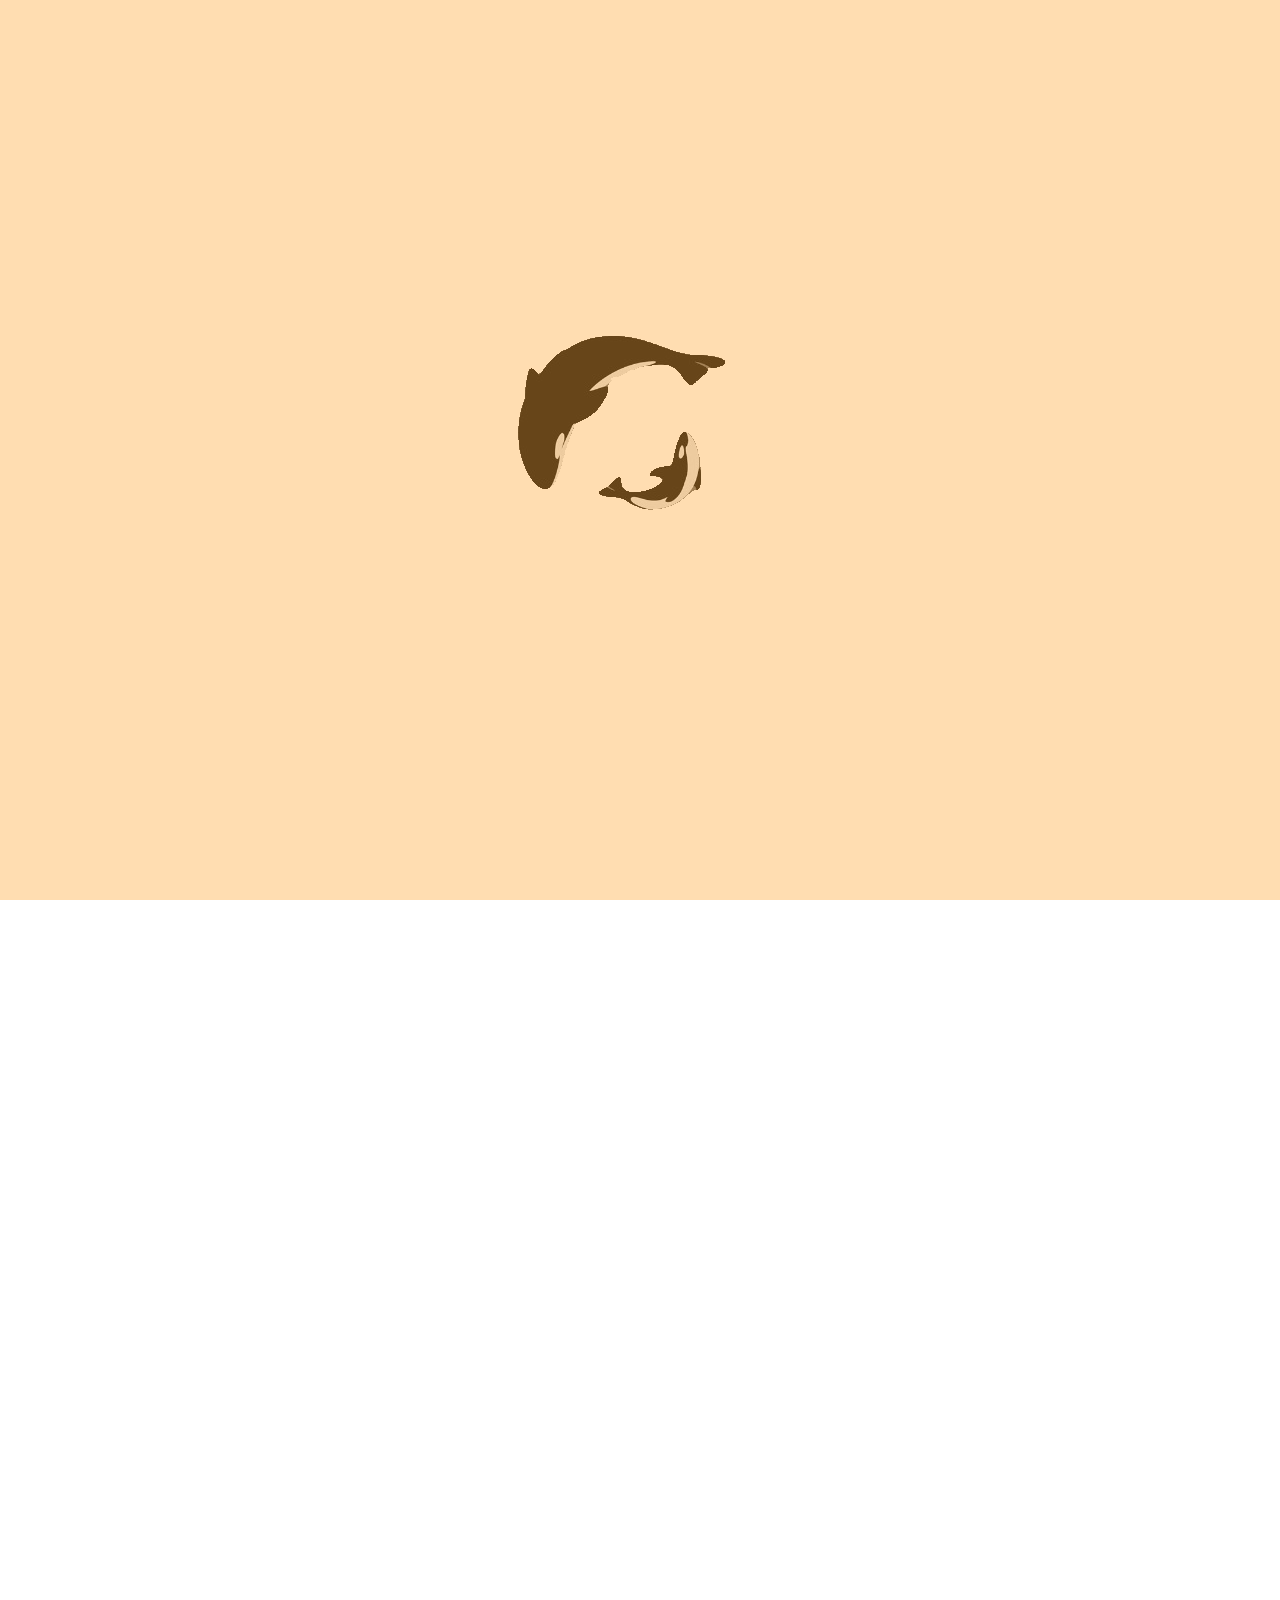
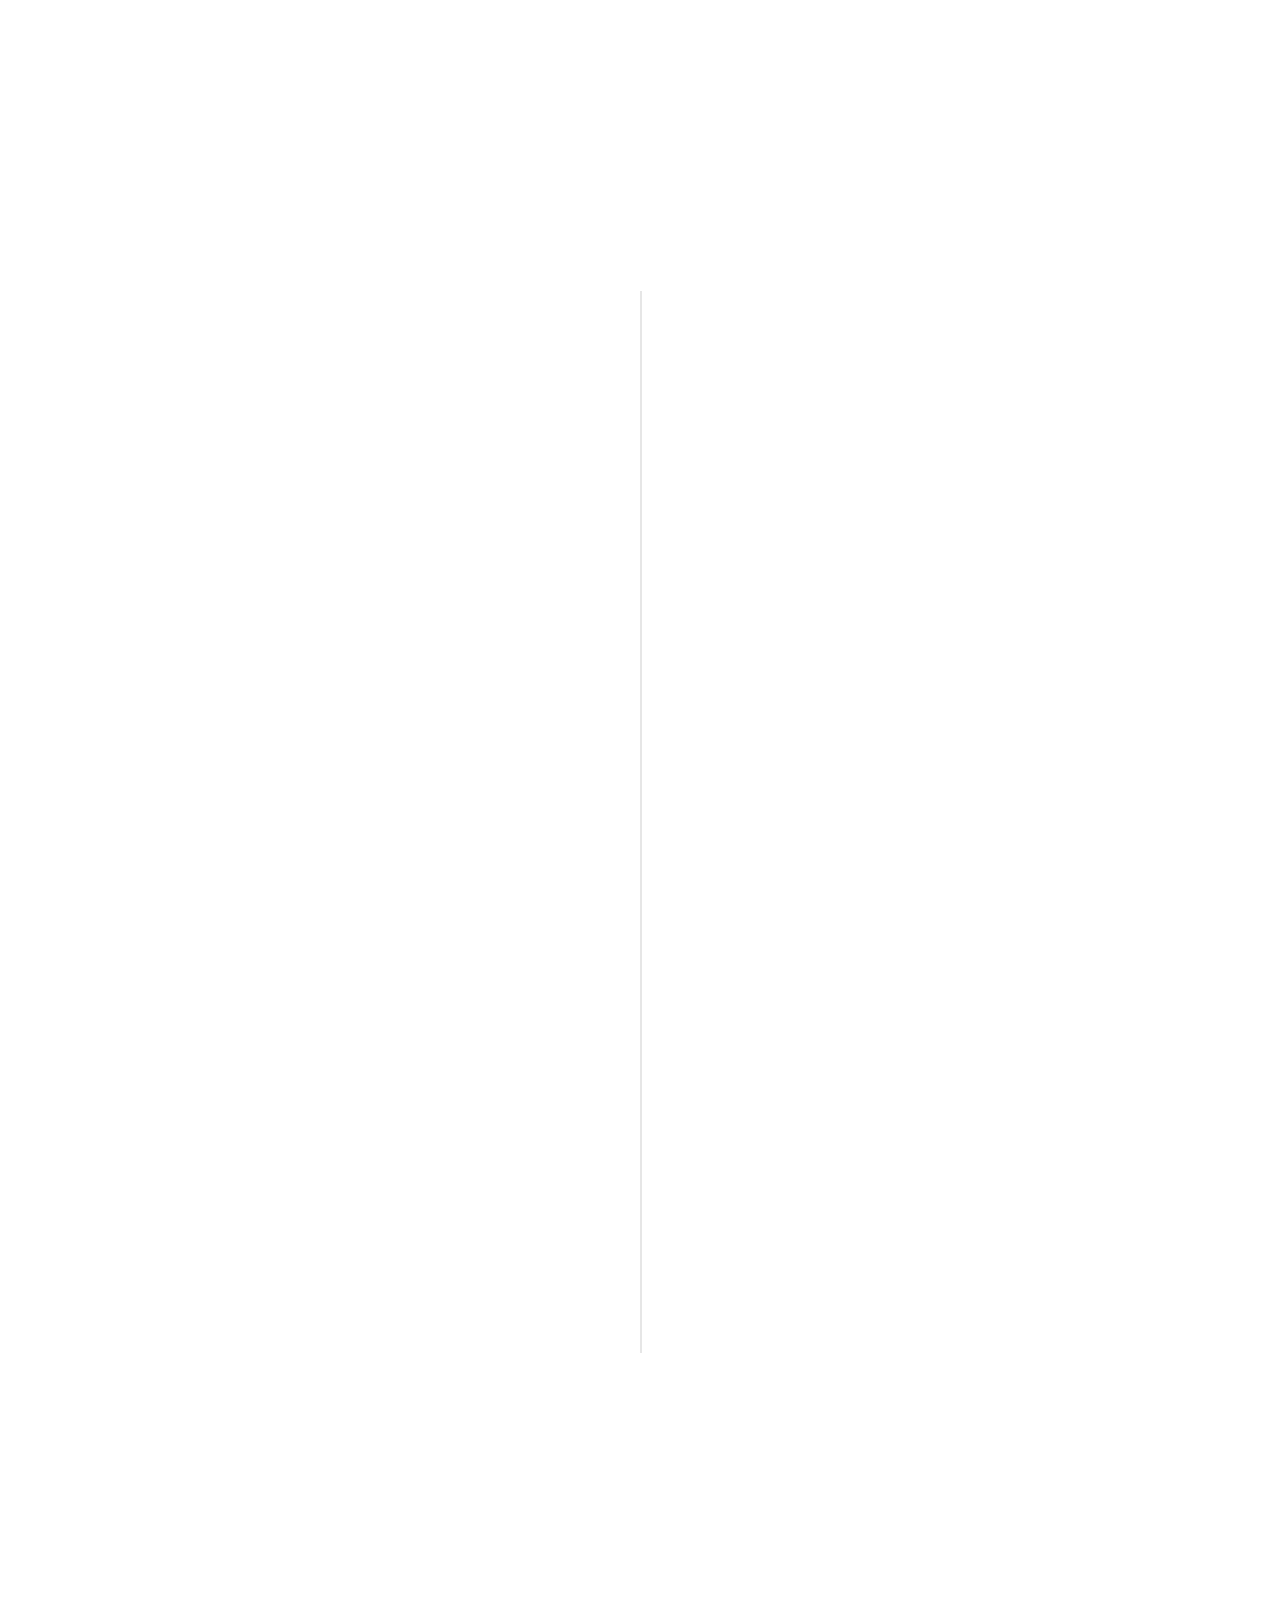
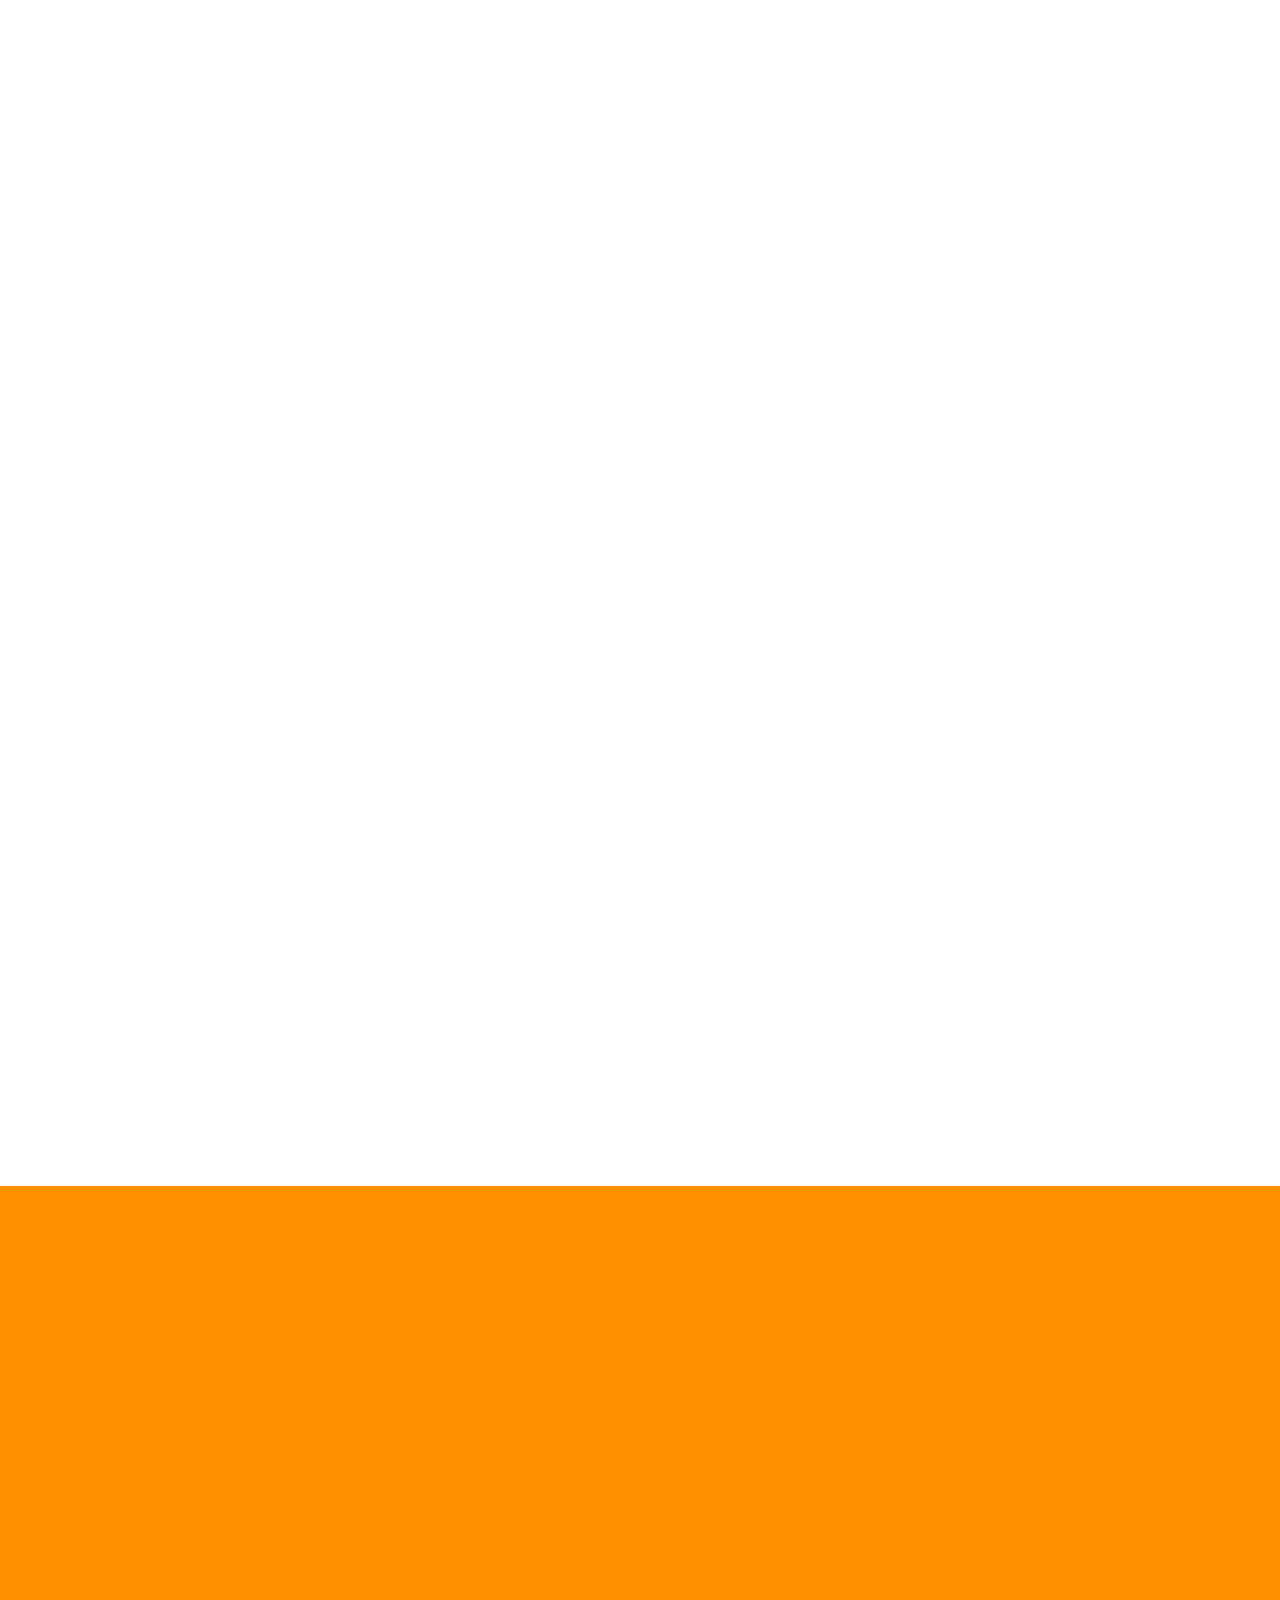
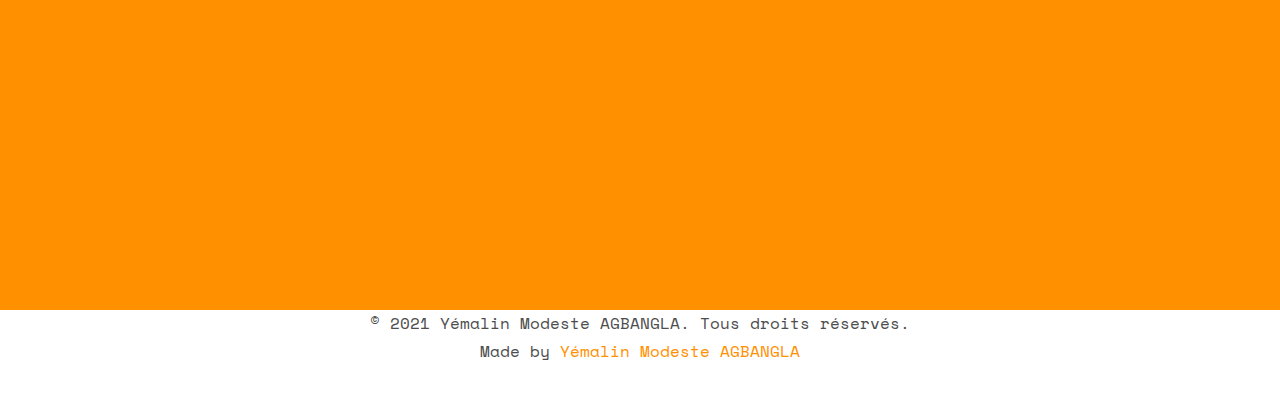
==== commit baede726: "correct portfolio" ====
--- a/index.html
+++ b/index.html
@@ -291,77 +291,79 @@
         </div>
     </div>
 
-
-    <div id="fh5co-skills" class="animate-box">
-        <div class="container">
-            <div class="row">
-                <div class="col-md-8 col-md-offset-2 text-center fh5co-heading">
-                    <h2>Skills</h2>
-                </div>
-            </div>
-            <div class="row row-pb-md">
-                <div class="col-md-5 col-sm-12 col-xs-12 text-center ">
-                    <div style="margin-bottom: 100px; " class="btn btn-dark ">What I use everyday</div>
-
-                    <div class="row ">
-
-                        <div class="col-md-3 col-sm-6 col-xs-12 text-center ">
-                            <div class=" chart" data-percent="100 "><span><strong>C</strong></span></div>
-                        </div>
-                        <div class="col-md-3 col-sm-6 col-xs-12 text-center ">
-                            <div class=" chart" data-percent="100 "><span><strong>CSFML</strong></span></div>
-                        </div>
-                        <div class="col-md-3 col-sm-6 col-xs-12 text-center ">
-                            <div class=" chart" data-percent="100 "><span><strong>HTML</strong></span></div>
-                        </div>
-                        <div class="col-md-3 col-sm-6 col-xs-12 text-center ">
-                            <div class=" chart" data-percent="100 "><span><strong>CSS</strong></span></div>
-                        </div>
-                    </div>
-                    <div class="row ">
-                        <div class="col-md-3 col-sm-6 col-xs-12 text-center ">
-                            <div class=" chart" data-percent="100 "><span style="margin-top: -30px; "><strong>Install system </strong></span></div>
-                        </div>
-                        <div class="col-md-3 col-sm-6 col-xs-12 text-center ">
-                            <div class=" chart" data-percent="100 "><span><strong>Figma</strong></span></div>
-                        </div>
-                        <div class="col-md-3 col-sm-6 col-xs-12 text-center ">
-                            <div class=" chart" data-percent="100 "><span><strong>Canva</strong></span></div>
-                        </div>
-                        <div class="col-md-3 col-sm-6 col-xs-12 text-center ">
-                            <div class=" chart" data-percent="100 "><span style="margin-top:-20px; "><strong>Microsoft Office</strong></span></div>
-                        </div>
-                    </div>
-                </div>
-                <div class="col-md-2 col-sm-12 col-xs-12 hid-den ">
-                    <div style="border: 1px solid black!important; height: 500px; margin-left: 50%; margin-right: 50%; "></div>
-                </div>
-
-                <div class="col-md-5 col-sm-12 col-xs-12 text-center ">
-                    <div style="margin-bottom: 100px; " class="btn btn-dark ">What I am currently learning</div>
-                    <div class="row ">
-                        <div class="col-md-3 col-sm-6 col-xs-12 text-center ">
-                            <div class=" chart" data-percent="100 "><span><strong>Ruby</strong></span></div>
-                        </div>
-                        <div class="col-md-3 col-sm-6 col-xs-12 text-center ">
-                            <div class=" chart" data-percent="100 "><span style="margin-top: -30px; "><strong>Rails (ROR)</strong></span></div>
-                        </div>
-                        <div class="col-md-3 col-sm-6 col-xs-12 text-center ">
-                            <div class=" chart" data-percent="100 "><span><strong>Flutter</strong></span></div>
-                        </div>
-                        <div class="col-md-3 col-sm-6 col-xs-12 text-center ">
-                            <div class=" chart" data-percent="100 "><span><strong>Dart</strong></span></div>
-                        </div>
-                    </div>
-                    <div class="row ">
-                        <div class="col-md-3 col-sm-6 col-xs-12 text-center ">
-                            <div class=" chart" data-percent="100 "><span><strong>JS</strong></span></div>
-                        </div>
-                        <div class="col-md-3 col-sm-6 col-xs-12 text-center ">
-                            <div class=" chart" data-percent="100 "><span><strong>Python</strong></span></div>
-                        </div>
-                        <div class="col-md-3 col-sm-6 col-xs-12 text-center ">
-                            <div class=" chart" data-percent="100 "><span><strong>MySQL</strong></span></div>
+    <div class="container-fluid">
+
+        <div id="fh5co-skills" class="animate-box">
+            <div class="container">
+                <div class="row">
+                    <div class="col-md-8 col-md-offset-2 text-center fh5co-heading">
+                        <h2>Skills</h2>
+                    </div>
+                </div>
+                <div class="row row-pb-md">
+                    <div class="col-md-5 col-sm-12 col-xs-12 text-center ">
+                        <div style="margin-bottom: 100px; " class="btn btn-dark ">What I use everyday</div>
+
+                        <div class="row ">
+
+                            <div class="col-md-3 col-sm-6 col-xs-12 text-center ">
+                                <div class=" chart" data-percent="100 "><span><strong>C</strong></span></div>
+                            </div>
+                            <div class="col-md-3 col-sm-6 col-xs-12 text-center ">
+                                <div class=" chart" data-percent="100 "><span><strong>CSFML</strong></span></div>
+                            </div>
+                            <div class="col-md-3 col-sm-6 col-xs-12 text-center ">
+                                <div class=" chart" data-percent="100 "><span><strong>HTML</strong></span></div>
+                            </div>
+                            <div class="col-md-3 col-sm-6 col-xs-12 text-center ">
+                                <div class=" chart" data-percent="100 "><span><strong>CSS</strong></span></div>
+                            </div>
+                        </div>
+                        <div class="row ">
+                            <div class="col-md-3 col-sm-6 col-xs-12 text-center ">
+                                <div class=" chart" data-percent="100 "><span style="margin-top: -30px; "><strong>Install system </strong></span></div>
+                            </div>
+                            <div class="col-md-3 col-sm-6 col-xs-12 text-center ">
+                                <div class=" chart" data-percent="100 "><span><strong>Figma</strong></span></div>
+                            </div>
+                            <div class="col-md-3 col-sm-6 col-xs-12 text-center ">
+                                <div class=" chart" data-percent="100 "><span><strong>Canva</strong></span></div>
+                            </div>
+                            <div class="col-md-3 col-sm-6 col-xs-12 text-center ">
+                                <div class=" chart" data-percent="100 "><span style="margin-top:-20px; "><strong>Microsoft Office</strong></span></div>
+                            </div>
+                        </div>
+                    </div>
+                    <div class="col-md-2 col-sm-12 col-xs-12 hid-den ">
+                        <div style="border: 1px solid black!important; height: 500px; margin-left: 50%; margin-right: 50%; "></div>
+                    </div>
+
+                    <div class="col-md-5 col-sm-12 col-xs-12 text-center ">
+                        <div style="margin-bottom: 100px; " class="btn btn-dark ">What I am currently learning</div>
+                        <div class="row ">
+                            <div class="col-md-3 col-sm-6 col-xs-12 text-center ">
+                                <div class=" chart" data-percent="100 "><span><strong>Ruby</strong></span></div>
+                            </div>
+                            <div class="col-md-3 col-sm-6 col-xs-12 text-center ">
+                                <div class=" chart" data-percent="100 "><span style="margin-top: -30px; "><strong>Rails (ROR)</strong></span></div>
+                            </div>
+                            <div class="col-md-3 col-sm-6 col-xs-12 text-center ">
+                                <div class=" chart" data-percent="100 "><span><strong>Flutter</strong></span></div>
+                            </div>
+                            <div class="col-md-3 col-sm-6 col-xs-12 text-center ">
+                                <div class=" chart" data-percent="100 "><span><strong>Dart</strong></span></div>
+                            </div>
+                        </div>
+                        <div class="row ">
+                            <div class="col-md-3 col-sm-6 col-xs-12 text-center ">
+                                <div class=" chart" data-percent="100 "><span><strong>JS</strong></span></div>
+                            </div>
+                            <div class="col-md-3 col-sm-6 col-xs-12 text-center ">
+                                <div class=" chart" data-percent="100 "><span><strong>Python</strong></span></div>
+                            </div>
+                            <div class="col-md-3 col-sm-6 col-xs-12 text-center ">
+                                <div class=" chart" data-percent="100 "><span><strong>MySQL</strong></span></div>
+                            </div>
                         </div>
                     </div>
                 </div>
@@ -370,98 +372,98 @@
     </div>
 
 
-
-    <div id="fh5co-work " class="fh5co-bg-dark ">
-        <div class="container ">
-            <div class="row animate-box ">
-                <div class="col-md-8 col-md-offset-2 text-center fh5co-heading ">
-                    <h2>Mon Portfolio</h2>
-                </div>
-            </div>
-            <div class="row ">
-                <div class="col-md-3 text-center col-padding animate-box ">
-                    <a href="https://github.com/modesteagbangla/DANTE-STAR " class="work " style="background-image: url(images/32936_df533b2bf6b896734b0dc7859390bf4f.png); ">
-                        <div class="desc ">
-                            <h3>PathFinding (Dante' Star)</h3>
-                            <h3>Rechercher le chemin le plus court vers la sortie</h3>
-                            <!-- <span>Language: C</span>
+    <div class="container-fluid">
+        <div id="fh5co-work " class="fh5co-bg-dark ">
+            <div class="container ">
+                <div class="row animate-box ">
+                    <div class="col-md-8 col-md-offset-2 text-center fh5co-heading ">
+                        <h2>Mon Portfolio</h2>
+                    </div>
+                </div>
+                <div class="row ">
+                    <div class="col-md-3 text-center col-padding animate-box ">
+                        <a href="https://github.com/modesteagbangla/DANTE-STAR " class="work " style="background-image: url(images/32936_df533b2bf6b896734b0dc7859390bf4f.png); ">
+                            <div class="desc ">
+                                <h3>PathFinding (Dante' Star)</h3>
+                                <h3>Rechercher le chemin le plus court vers la sortie</h3>
+                                <!-- <span>Language: C</span>
                             <span>Operating system: linux => Ubuntu 20.04</span> -->
-                        </div>
-                    </a>
-                </div>
-                <div class="col-md-3 text-center col-padding animate-box ">
-                    <a href="https://git@github.com:modesteagbangla/BSQ.git " class="work " style="background-image: url(images/bsq.png); ">
-                        <div class="desc ">
-                            <h3>BSQ (SquareFinding)</h3>
-                            <h3>Rechercher le carré le plus grand a partir des point dans une map</h3>
-                            <!-- <span>Language: C</span>
+                            </div>
+                        </a>
+                    </div>
+                    <div class="col-md-3 text-center col-padding animate-box ">
+                        <a href="https://git@github.com:modesteagbangla/BSQ.git " class="work " style="background-image: url(images/bsq.png); ">
+                            <div class="desc ">
+                                <h3>BSQ (SquareFinding)</h3>
+                                <h3>Rechercher le carré le plus grand a partir des point dans une map</h3>
+                                <!-- <span>Language: C</span>
                             <span>Operating system: linux => Ubuntu 20.04</span> -->
-                        </div>
-                    </a>
-                </div>
-                <div class="col-md-3 text-center col-padding animate-box ">
-                    <a href="https://fr.wikipedia.org/wiki/Algorithme_de_Dijkstra " class="work " style="background-image: url(images/data-compression-composite.jpg); ">
-                        <div class="desc ">
-                            <h3>Antman (Data Compression)</h3>
-                            <h3>Ecrire une algorithme qui va permettre de compresser des données</h3>
-                            <!-- <span>Language: C</span>
+                            </div>
+                        </a>
+                    </div>
+                    <div class="col-md-3 text-center col-padding animate-box ">
+                        <a href="https://fr.wikipedia.org/wiki/Algorithme_de_Dijkstra " class="work " style="background-image: url(images/data-compression-composite.jpg); ">
+                            <div class="desc ">
+                                <h3>Antman (Data Compression)</h3>
+                                <h3>Ecrire une algorithme qui va permettre de compresser des données</h3>
+                                <!-- <span>Language: C</span>
                             <span>Operating system: linux => Ubuntu 20.04</span> -->
-                        </div>
-                    </a>
-                </div>
-                <div class="col-md-3 text-center col-padding animate-box ">
-                    <a href="https://github.com/modesteagbangla/PUSHWAP " class="work " style="background-image: url(images/sorting.jpg); ">
-                        <div class="desc ">
-                            <h3>Data sorting (PushSwap)</h3>
-                            <h3>Algorithme de tri de nombres</h3>
-                            <!-- <span>Language: C</span>
+                            </div>
+                        </a>
+                    </div>
+                    <div class="col-md-3 text-center col-padding animate-box ">
+                        <a href="https://github.com/modesteagbangla/PUSHWAP " class="work " style="background-image: url(images/sorting.jpg); ">
+                            <div class="desc ">
+                                <h3>Data sorting (PushSwap)</h3>
+                                <h3>Algorithme de tri de nombres</h3>
+                                <!-- <span>Language: C</span>
                             <span>Operating system: linux => Ubuntu 20.04</span> -->
-                        </div>
-                    </a>
-                </div>
-                <div class="col-md-3 text-center col-padding animate-box ">
-                    <a href="https://github.com/modesteagbangla/MySokoban " class="work " style="background-image: url(images/sokoban.png); ">
-                        <div class="desc ">
-                            <h3>MySokoban (Sokoban Game)</h3>
-                            <h3>Réaliser en mode Terminal le célèbre jeu SOKOBAN</h3>
-                            <!-- <span>Language: C</span>
+                            </div>
+                        </a>
+                    </div>
+                    <div class="col-md-3 text-center col-padding animate-box ">
+                        <a href="https://github.com/modesteagbangla/MySokoban " class="work " style="background-image: url(images/sokoban.png); ">
+                            <div class="desc ">
+                                <h3>MySokoban (Sokoban Game)</h3>
+                                <h3>Réaliser en mode Terminal le célèbre jeu SOKOBAN</h3>
+                                <!-- <span>Language: C</span>
                             <span>Operating system: linux => Ubuntu 20.04</span> -->
-                        </div>
-                    </a>
-                </div>
-                <div class="col-md-3 text-center col-padding animate-box ">
-                    <a href="https://github.com/modesteagbangla/RPG-Game " class="work " style="background-image: url(images/epi.png); ">
-                        <div class="desc ">
-                            <h3>RPG (Game)</h3>
-                            <h3>Réaliser un jeu RPG</h3>
-                            <!-- <span>Language: CSFML</span>
+                            </div>
+                        </a>
+                    </div>
+                    <div class="col-md-3 text-center col-padding animate-box ">
+                        <a href="https://github.com/modesteagbangla/RPG-Game " class="work " style="background-image: url(images/epi.png); ">
+                            <div class="desc ">
+                                <h3>RPG (Game)</h3>
+                                <h3>Réaliser un jeu RPG</h3>
+                                <!-- <span>Language: CSFML</span>
                             <span>Operating system: linux => Ubuntu 20.04</span> -->
-                        </div>
-                    </a>
-                </div>
-                <div class="col-md-3 text-center col-padding animate-box ">
-                    <a href="https://github.com/Pikatchu99/evolution " class="work " style="background-image: url(images/evolu.png); ">
-                        <div class="desc ">
-                            <h3>Evolution challenger (Website)</h3>
-                            <h3>Réalisation d'un site internet traitant de l'évolution de la CRYPTO-MONNAIE</h3>
-                            <!-- <span>Language: HTML - CSS</span> -->
-                        </div>
-                    </a>
-                </div>
-                <div class="col-md-3 text-center col-padding animate-box ">
-                    <a href="https://www.figma.com/file/FFlaIVKyKEpZ5fmo1CAIeB/Untitled?node-id=0%3A1 " class="work " style="background-image: url(images/Untitled.png); ">
-                        <div class="desc ">
-                            <h3>Wedev challenge</h3>
-                            <h3>Challenge organisée par CREATOR</h3>
-                            <!-- <span>Theme: Proposer une solution numérique pour permettre au CLub Rotary de Cotonou de mieux gérer ses réunions</span>
+                            </div>
+                        </a>
+                    </div>
+                    <div class="col-md-3 text-center col-padding animate-box ">
+                        <a href="https://github.com/Pikatchu99/evolution " class="work " style="background-image: url(images/evolu.png); ">
+                            <div class="desc ">
+                                <h3>Evolution challenger (Website)</h3>
+                                <h3>Réalisation d'un site internet traitant de l'évolution de la CRYPTO-MONNAIE</h3>
+                                <!-- <span>Language: HTML - CSS</span> -->
+                            </div>
+                        </a>
+                    </div>
+                    <div class="col-md-3 text-center col-padding animate-box ">
+                        <a href="https://www.figma.com/file/FFlaIVKyKEpZ5fmo1CAIeB/Untitled?node-id=0%3A1 " class="work " style="background-image: url(images/Untitled.png); ">
+                            <div class="desc ">
+                                <h3>Wedev challenge</h3>
+                                <h3>Challenge organisée par CREATOR</h3>
+                                <!-- <span>Theme: Proposer une solution numérique pour permettre au CLub Rotary de Cotonou de mieux gérer ses réunions</span>
                             <span>Outils: FIGMA</span> -->
-                        </div>
-                    </a>
+                            </div>
+                        </a>
+                    </div>
                 </div>
             </div>
         </div>
     </div>
-
     <div id="fh5co-footer ">
         <div class="container ">
             <div class="row ">
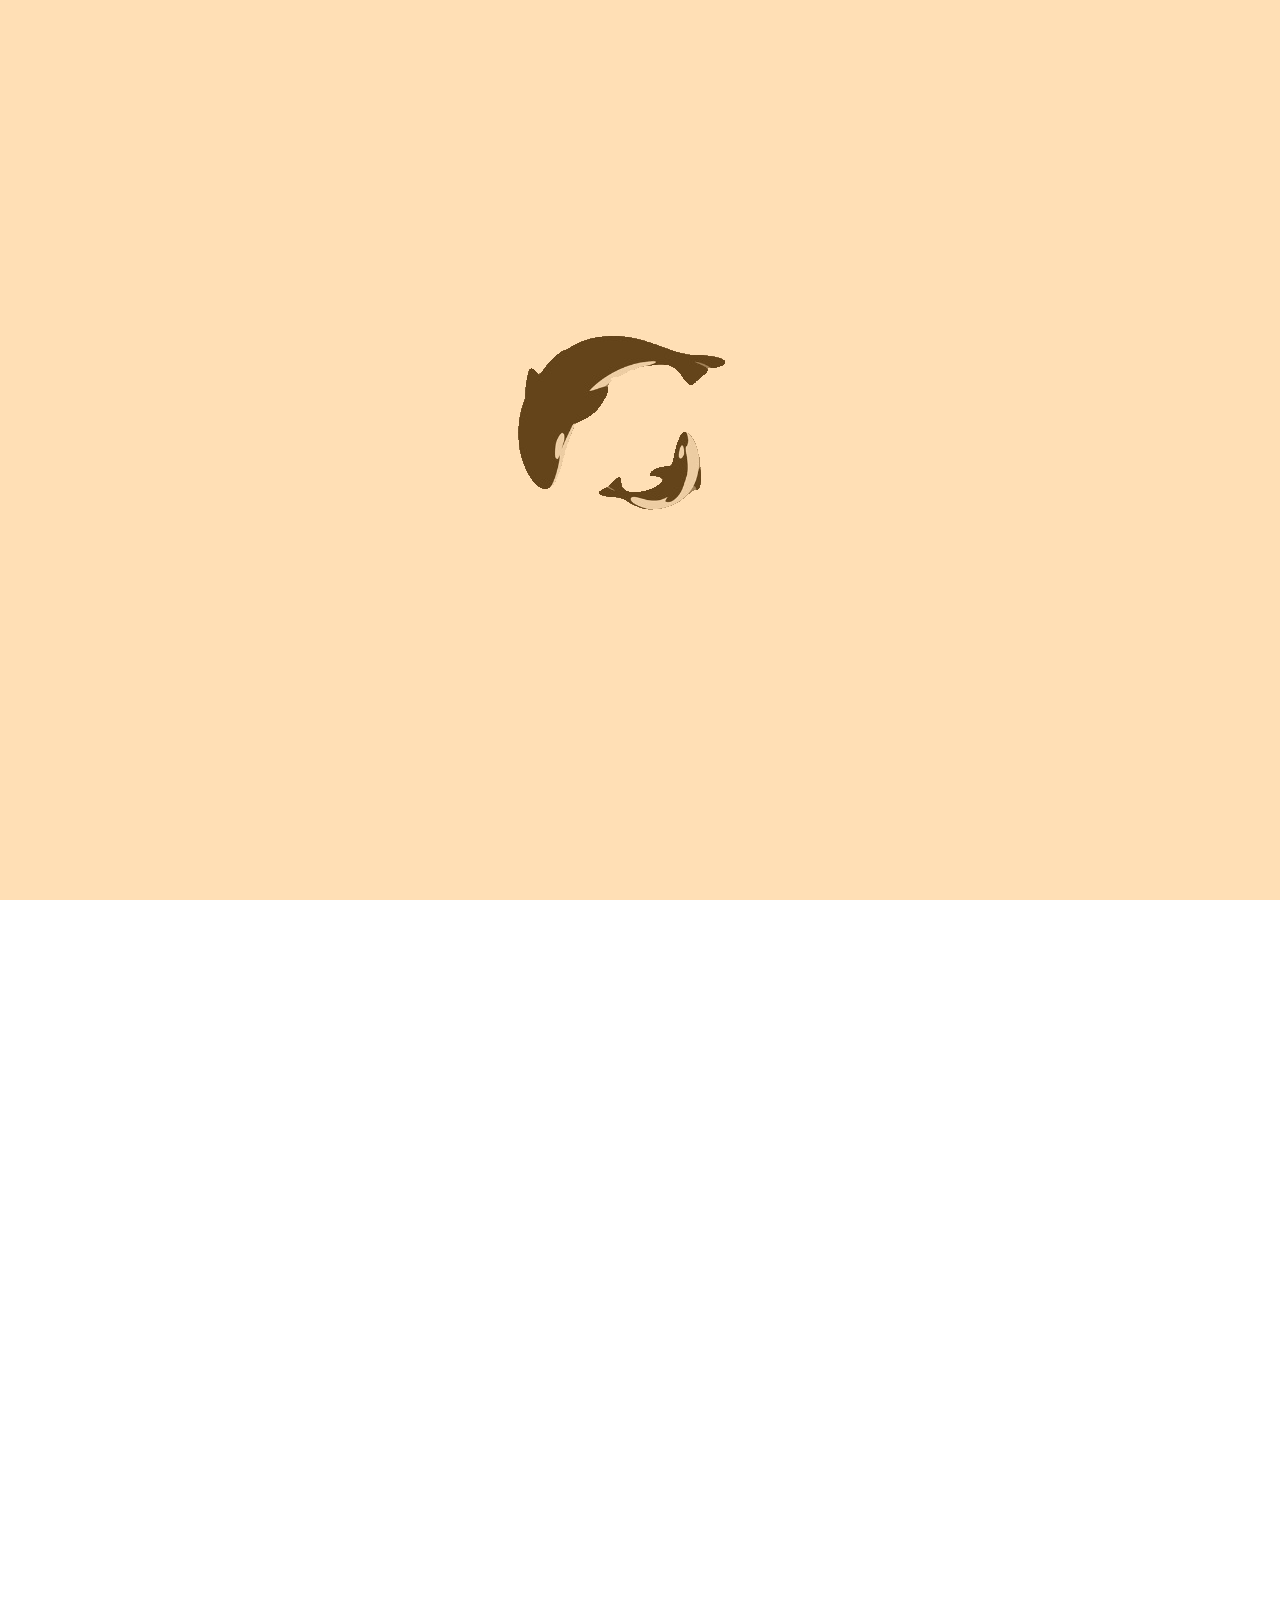
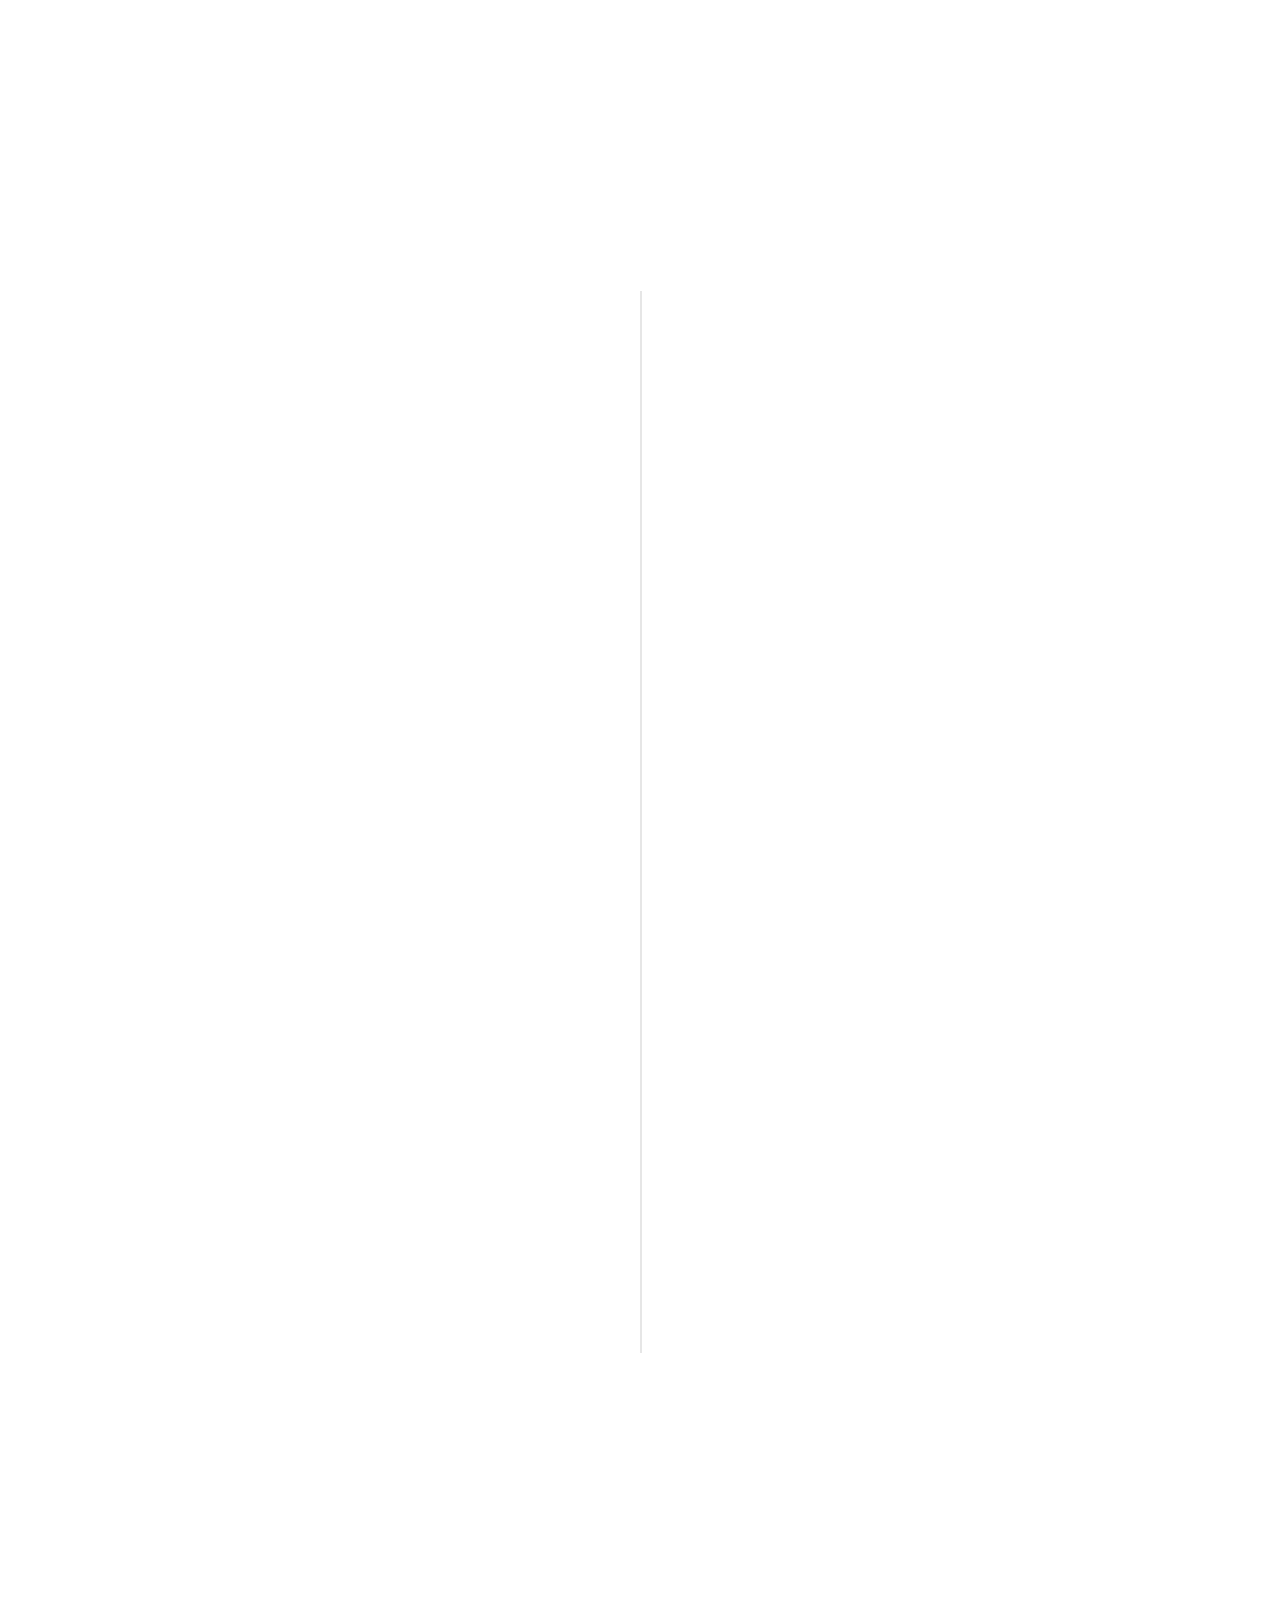
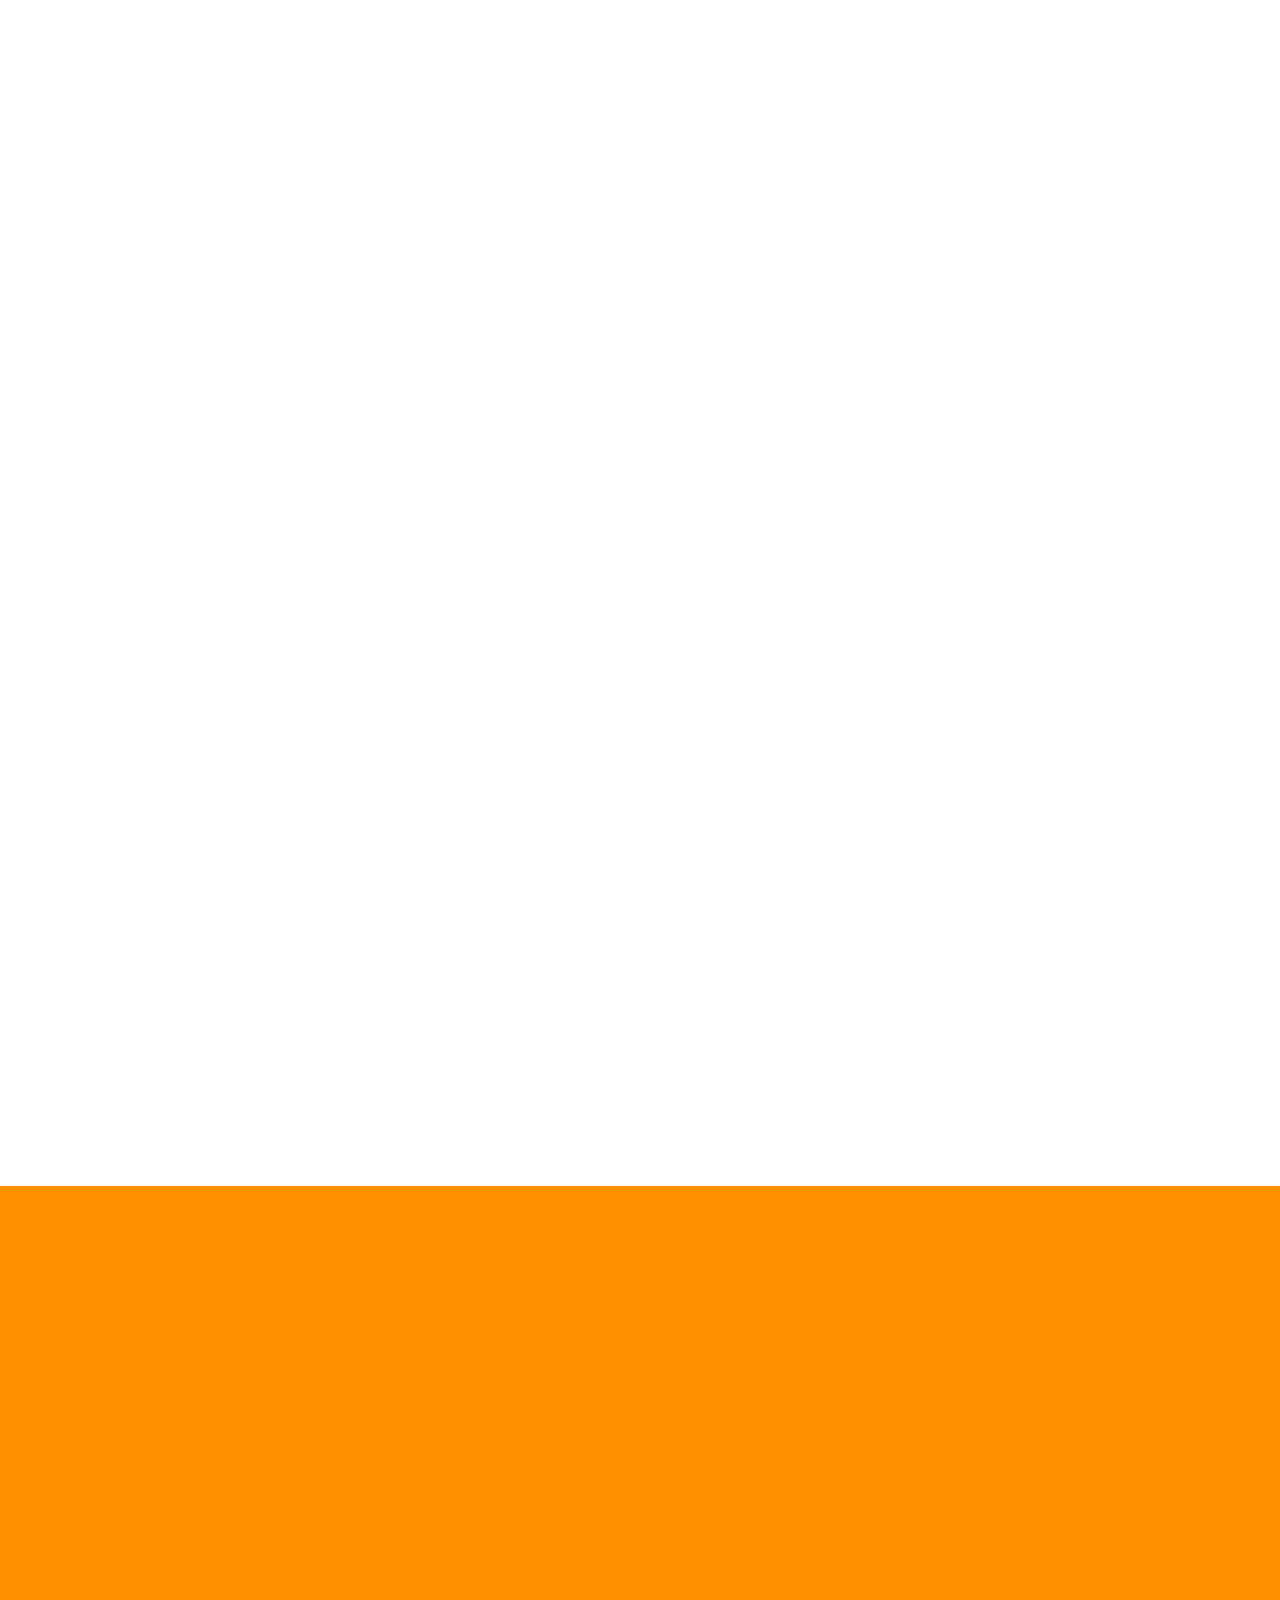
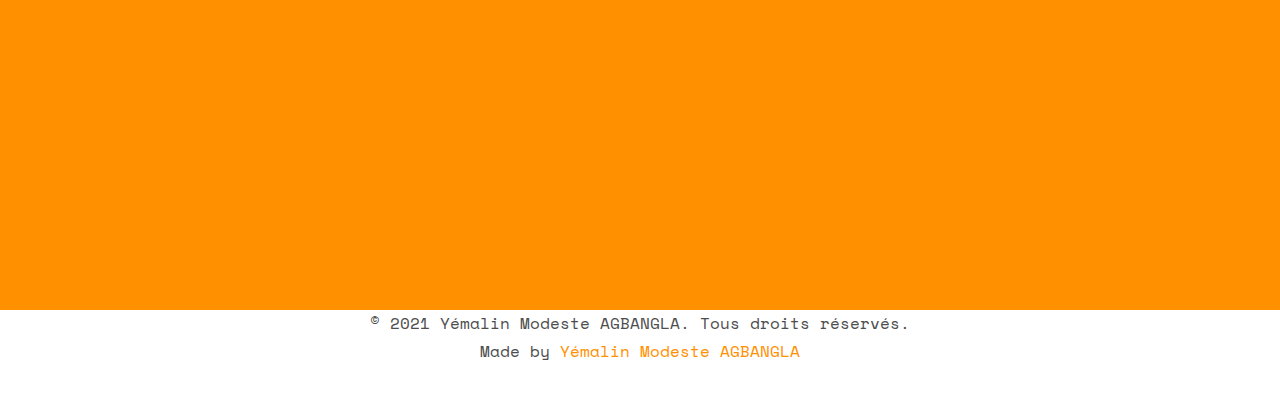
==== commit 0e2c7b81: "correct portfolio" ====
--- a/index.html
+++ b/index.html
@@ -188,7 +188,7 @@
                                     <div class="timeline-badge"><i class="icon-suitcase"></i></div>
                                     <div class="timeline-panel">
                                         <div class="timeline-heading">
-                                            <h3 class="timeline-title">Assistant ElectroTechnicien</h3>
+                                            <h3 class="timeline-title">Assistant </h3>
                                             <span class="company">A.R.E.F - 07/2018 - 09/2018</span>
                                         </div>
                                         <div class="timeline-body">
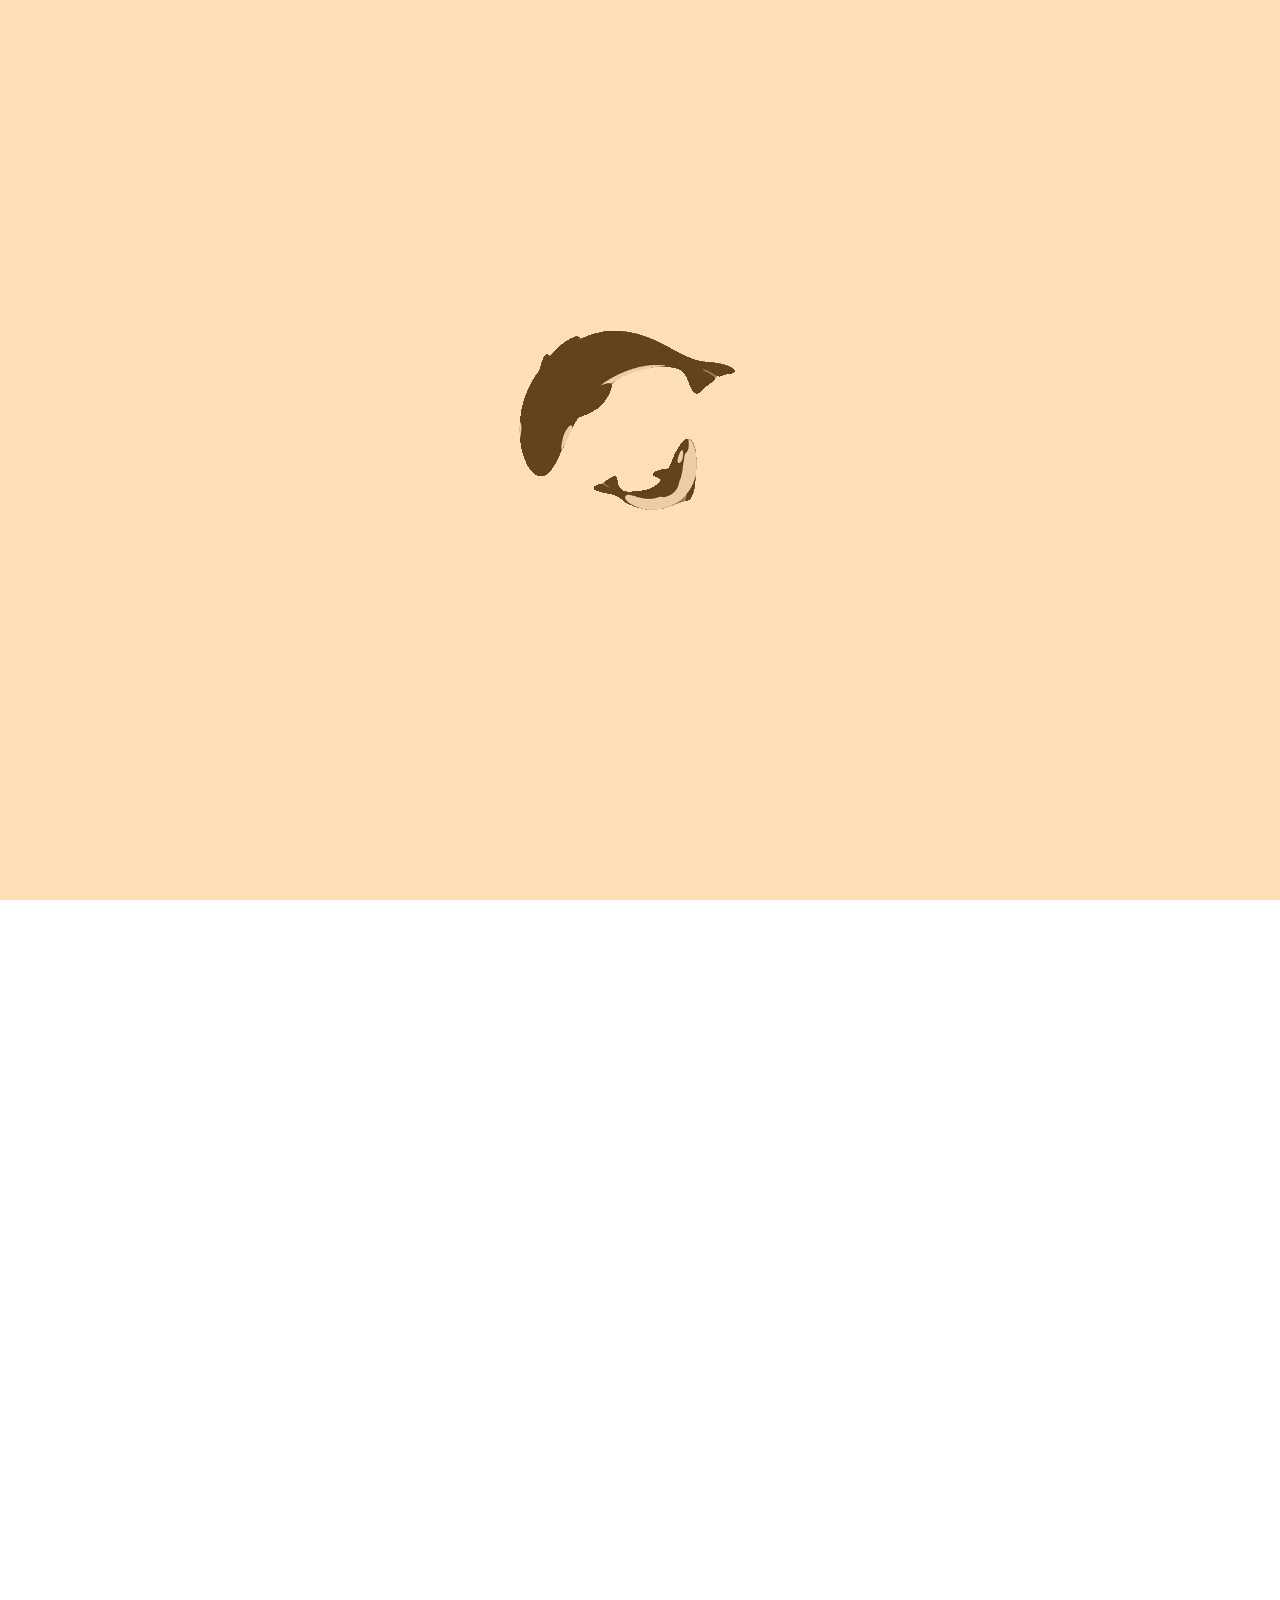
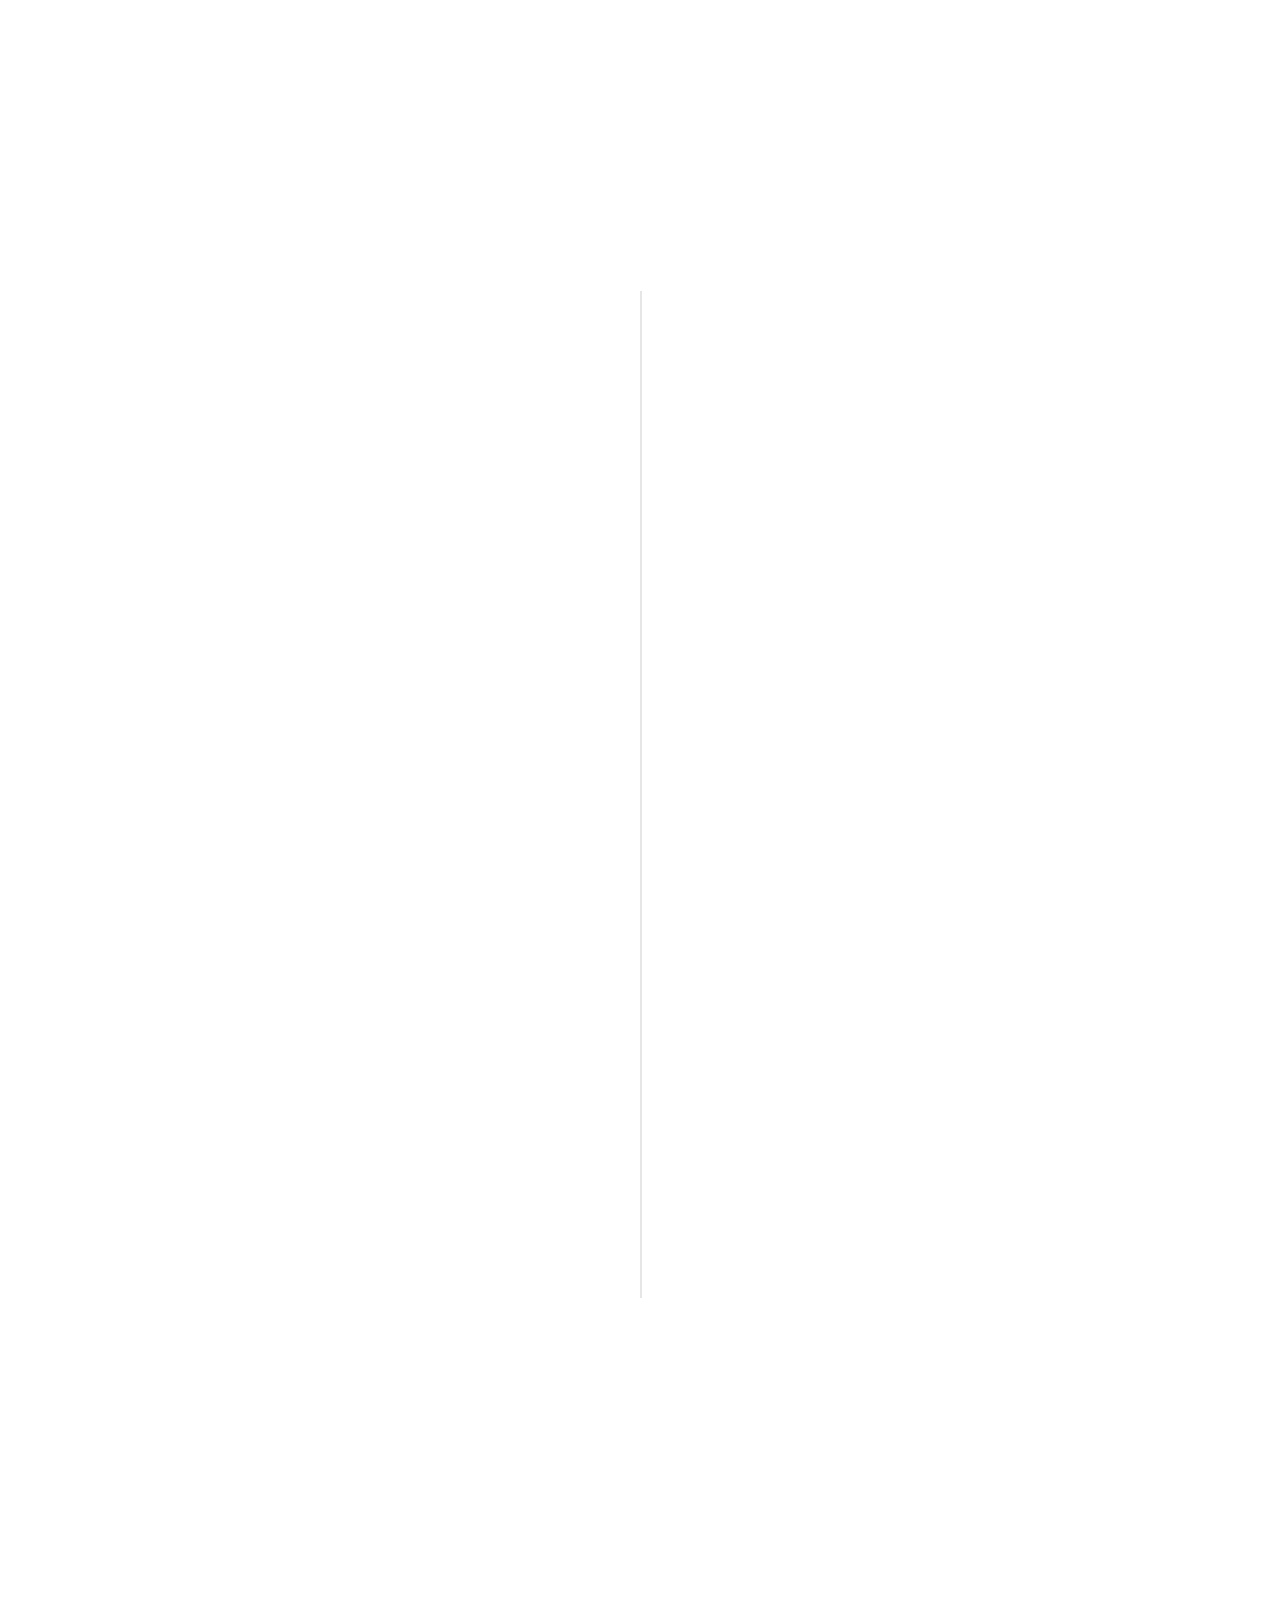
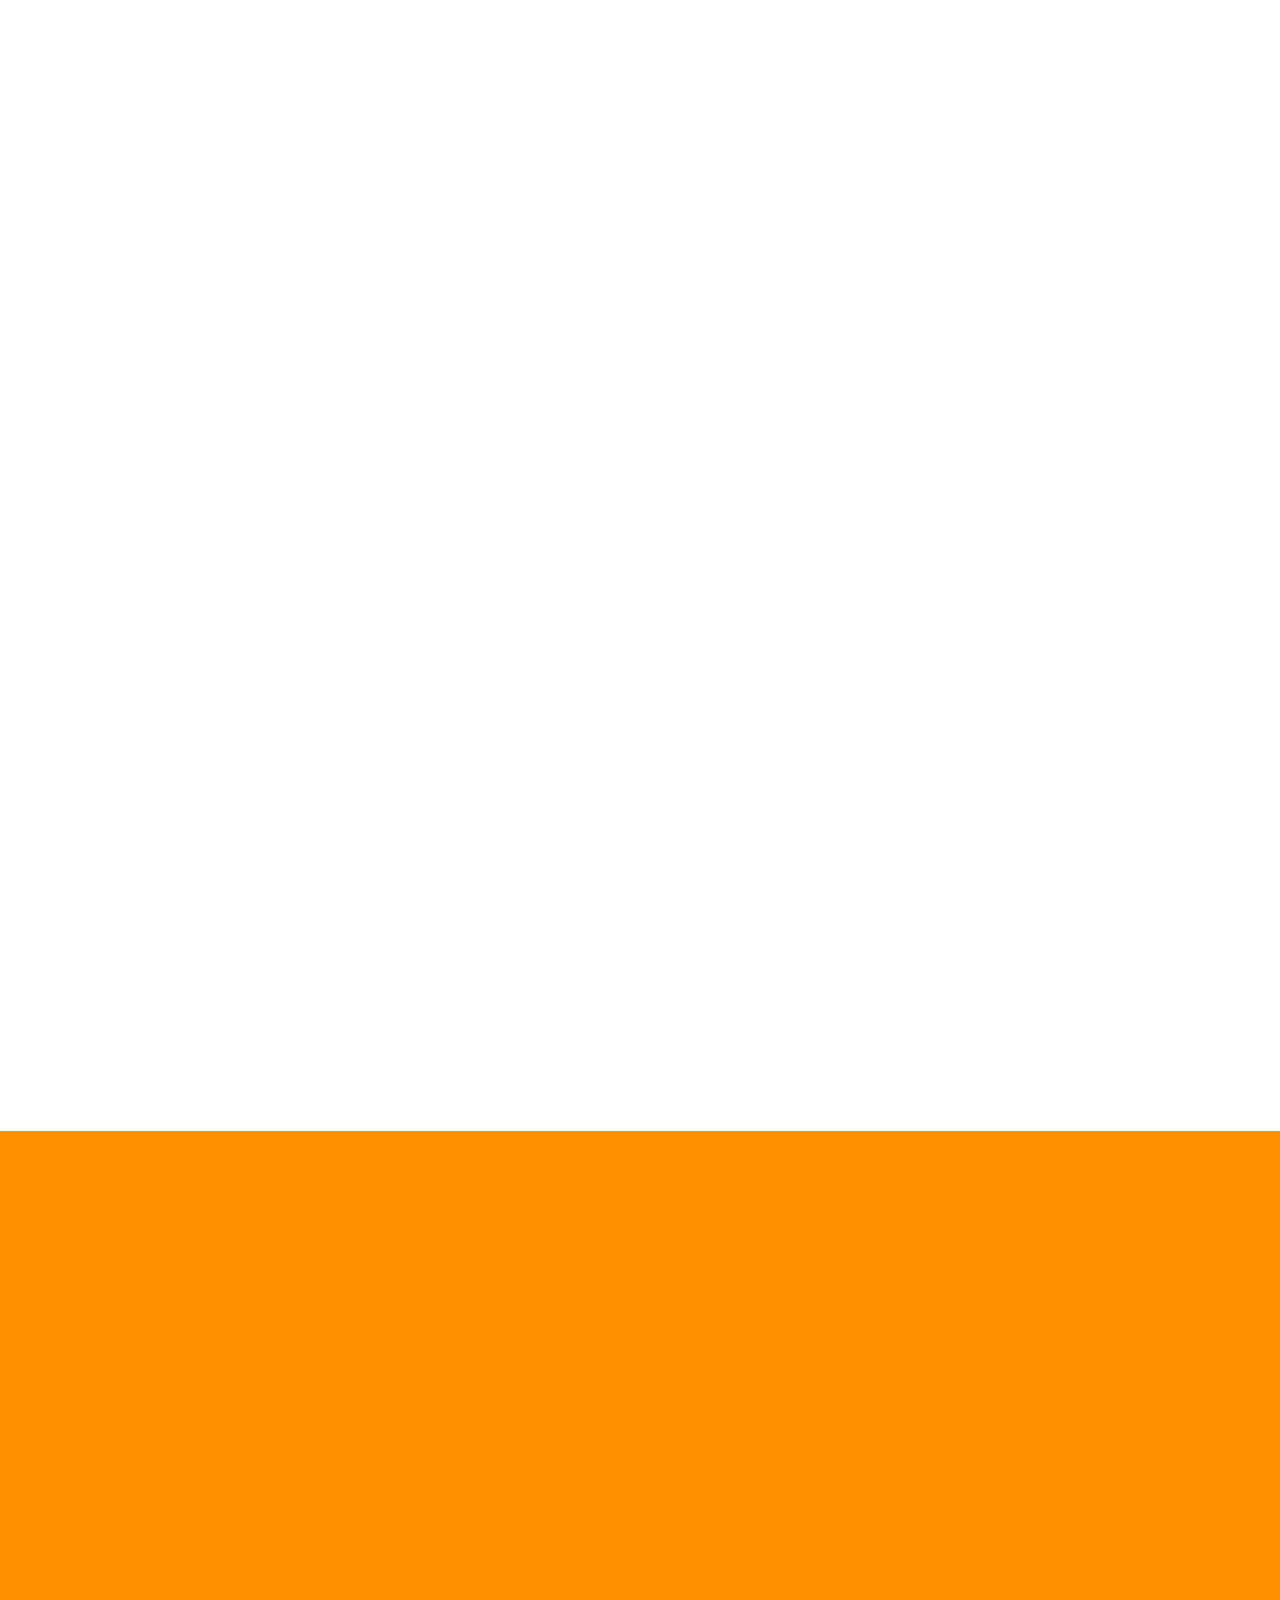
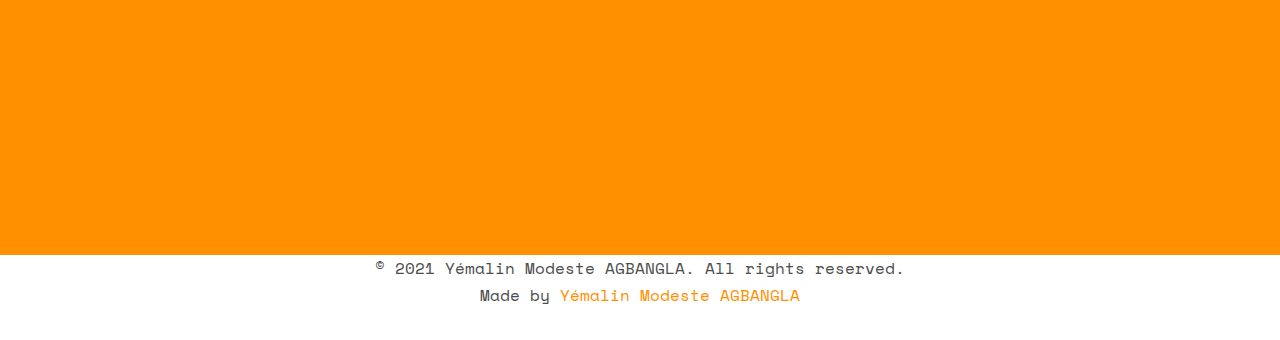
==== commit 77a4adc9: "english" ====
--- a/index.html
+++ b/index.html
@@ -111,7 +111,7 @@
                                             <li><a href="tel:+22996560024"><i class="icon-phone2" title="M'appeler "></i></a></li>
                                         </ul>
                                         <br>
-                                        <a class="btn btn-default btn-lg " style="background: #C78039; " href="https://modeste.netlify.app/cv/Y%C3%A9malin%20Modeste%20AGBANGLA.pdf">Télécharger mon CV</a>
+                                        <a class="btn btn-default btn-lg " style="background: #C78039; " href="https://modeste.netlify.app/cv/Y%C3%A9malin%20Modeste%20AGBANGLA.pdf">Download my CV</a>
                                     </p>
                                 </div>
                             </div>
@@ -134,14 +134,14 @@
                                 <li><span class="first-block ">Phone:</span><span class="second-block ">+229 96 56 00 24 / 99 12 15 35</span></li>
                                 <li><span class="first-block ">Email:</span><span class="second-block ">yemalin.agbangla <br> @epitech.eu</span></li>
                                 <li>
-                                    <a href="https://modeste.netlify.app"><span class="first-block ">Website:</span><span class="second-block "> modestea.netlify.app</span></a></li>
+                                    <a href="https://modeste.netlify.app"><span class="first-block ">Website:</span><span class="second-block ">modeste-agbangla.me</span></a></li>
                                 <li><span class="first-block ">Address:</span><span class="second-block ">Cotonou -Bénin</span></li>
                             </ul>
                         </div>
                         <div class=" col-md-4 mopo">
                             <div class="text-center">
-                                <h2>Salut toi !!</h2>
-                                <p>Je m'appelle Modeste AGBANGLA, et je suis un jeune passioné des TIC(s) et actuellement étudiant en Premère année d'Expertise Informatique et Innovation Technologique à EPITECH Bénin.</p>
+                                <h2>Welcome !!</h2>
+                                <p>My name is Modeste AGBANGLA, and I am a young passionate of IT and currently a student in the first year of Computer Expertise and Technological Innovation at EPITECH Benin.</p>
                                 <p>
                                     <ul class="fh5co-social-icons ">
                                         <li><a href="https://github.com/modesteagbangla "><i class="icon-github " title="Github "></i></a></li>
@@ -161,7 +161,7 @@
                 <div class="container">
                     <div class="row animate-box">
                         <div class="col-md-8 col-md-offset-2 text-center fh5co-heading">
-                            <h2>Formations et Diplômes</h2>
+                            <h2>Training and diplomas</h2>
                         </div>
                     </div>
                     <div class="row">
@@ -169,18 +169,18 @@
                             <ul class="timeline">
                                 <li class="timeline-heading text-center animate-box">
                                     <div>
-                                        <h3>Experience Professionnelle</h3>
+                                        <h3>Professional Experience</h3>
                                     </div>
                                 </li>
                                 <li class="animate-box timeline-unverted">
                                     <div class="timeline-badge"><i class="icon-suitcase"></i></div>
                                     <div class="timeline-panel">
                                         <div class="timeline-heading">
-                                            <h3 class="timeline-title">Assistant Electronique</h3>
+                                            <h3 class="timeline-title">Electronics Assistant</h3>
                                             <span class="company">Guerra Tech-Hub - 07/2019 - 09/2019</span>
                                         </div>
                                         <div class="timeline-body">
-                                            <p>Au sein de l'ONG Guerra Tech Hub, nous avons appris à manipuler et à programmer les robots modulaires mBot. </p>
+                                            <p>At the ONG Guerra Tech Hub, we learned how to handle and program the mBot modular robots. </p>
                                         </div>
                                     </div>
                                 </li>
@@ -188,11 +188,11 @@
                                     <div class="timeline-badge"><i class="icon-suitcase"></i></div>
                                     <div class="timeline-panel">
                                         <div class="timeline-heading">
-                                            <h3 class="timeline-title">Assistant </h3>
+                                            <h3 class="timeline-title">Electrotechnical Assistant </h3>
                                             <span class="company">A.R.E.F - 07/2018 - 09/2018</span>
                                         </div>
                                         <div class="timeline-body">
-                                            <p>Au sein de la structure AREF, nous avons appris a faire la maintenance des climatiseurs et faire une installation électrique complète d'un bâtiment domestique ou indusrielle.</p>
+                                            <p>In the AREF structure, we learned how to maintain air conditioners and make a complete electrical installation of a domestic or industrial building.</p>
                                         </div>
                                     </div>
                                 </li>
@@ -206,11 +206,11 @@
                                     <div class="timeline-badge"><i class="icon-graduation-cap"></i></div>
                                     <div class="timeline-panel">
                                         <div class="timeline-heading">
-                                            <h3 class="timeline-title">Bachelor en Expertise Informatique</h3>
+                                            <h3 class="timeline-title">Bachelor's degree in Computer Science</h3>
                                             <span class="company">EPITECH Bénin - 2020 - 2025</span>
                                         </div>
                                         <div class="timeline-body">
-                                            <p>Expertise Informatique et Innovation Technologique</p>
+                                            <p>IT Expertise and Technological Innovation</p>
                                         </div>
                                     </div>
                                 </li>
@@ -218,11 +218,11 @@
                                     <div class="timeline-badge"><i class="icon-graduation-cap"></i></div>
                                     <div class="timeline-panel">
                                         <div class="timeline-heading">
-                                            <h3 class="timeline-title">BAC F3</h3>
+                                            <h3 class="timeline-title">Certification of high school F3</h3>
                                             <span class="company">DON-BOSCO, Parakou - 2018 - 2020</span>
                                         </div>
                                         <div class="timeline-body">
-                                            <p>Baccalauréat série F3: ElectroTechnique</p>
+                                            <p> Certification of high school F3: ElectroTechnical</p>
                                         </div>
                                     </div>
                                 </li>
@@ -234,7 +234,7 @@
                                             <span class="company">DON-BOSCO, Parakou - 2018 - 2020</span>
                                         </div>
                                         <div class="timeline-body">
-                                            <p>Diplôme de Technicien Industrielle Option Electricité</p>
+                                            <p>Diploma of industrial technician Option Electricity</p>
                                         </div>
                                     </div>
                                 </li>
@@ -250,7 +250,7 @@
                     <!-- <div class="services-padding"> -->
                     <div class="row">
                         <div class="col-md-8 col-md-offset-2 text-center fh5co-heading">
-                            <h2>Mes Services</h2>
+                            <h2>My Services</h2>
                         </div>
                     </div>
                     <div class="row">
@@ -259,7 +259,7 @@
                                 <div class=""><i style="font-size: 50px; color: wheat;" class="bi bi-globe"></i></div>
                                 <div class="">
                                     <span><strong>Web (Site or Application) development</strong></span>
-                                    <p>Besoins d 'un site ou <br> d'une application web ?!
+                                    <p>Do you need a website <br> or a web application ?!
                                         <a href="https://wa.me/22996560024" style="color: wheat; font-size: 20px;"><i class="bi bi-messenger"></i></a>
                                     </p>
                                 </div>
@@ -270,7 +270,7 @@
                                 <div class=" "><i style="font-size: 50px; color: wheat; " class="bi bi-phone-fill "></i></div>
                                 <div class=" ">
                                     <span> <strong>Mobile development</strong></span>
-                                    <p>Besoins d 'un site ou <br> d'une application web ?!<a href="https://wa.me/22996560024" style="color: wheat; font-size: 20px;"><i class="bi bi-messenger"></i></a></p>
+                                    <p>Do you need a mobile <br> application?!<a href="https://wa.me/22996560024" style="color: wheat; font-size: 20px;"><i class="bi bi-messenger"></i></a></p>
 
                                 </div>
                             </div>
@@ -280,7 +280,7 @@
                                 <div class=" "><i style="font-size: 50px; color: wheat; " class="bi bi-paint-bucket "></i></div>
                                 <div class=" ">
                                     <span><strong>Design numérique</strong> </span>
-                                    <p>Besoins d 'un site ou <br> d'une application web ?! <a href="https://wa.me/22996560024" style="color: wheat; font-size: 20px;"><i class="bi bi-messenger"></i></a></p>
+                                    <p>Do you need a <br> designer?!<a href="https://wa.me/22996560024" style="color: wheat; font-size: 20px;"><i class="bi bi-messenger"></i></a></p>
 
                                 </div>
                             </div>
@@ -377,7 +377,7 @@
             <div class="container ">
                 <div class="row animate-box ">
                     <div class="col-md-8 col-md-offset-2 text-center fh5co-heading ">
-                        <h2>Mon Portfolio</h2>
+                        <h2>My Portfolio</h2>
                     </div>
                 </div>
                 <div class="row ">
@@ -385,39 +385,35 @@
                         <a href="https://github.com/modesteagbangla/DANTE-STAR " class="work " style="background-image: url(images/32936_df533b2bf6b896734b0dc7859390bf4f.png); ">
                             <div class="desc ">
                                 <h3>PathFinding (Dante' Star)</h3>
-                                <h3>Rechercher le chemin le plus court vers la sortie</h3>
+                                <h3>Find the shortest way out.</h3>
+                            </div>
+                        </a>
+                    </div>
+                    <div class="col-md-3 text-center col-padding animate-box ">
+                        <a href="https://git@github.com:modesteagbangla/BSQ.git " class="work " style="background-image: url(images/bsq.png); ">
+                            <div class="desc ">
+                                <h3>BSQ (SquareFinding)</h3>
+                                <h3>Find the largest square from the points in a map.</h3>
                                 <!-- <span>Language: C</span>
                             <span>Operating system: linux => Ubuntu 20.04</span> -->
                             </div>
                         </a>
                     </div>
                     <div class="col-md-3 text-center col-padding animate-box ">
-                        <a href="https://git@github.com:modesteagbangla/BSQ.git " class="work " style="background-image: url(images/bsq.png); ">
-                            <div class="desc ">
-                                <h3>BSQ (SquareFinding)</h3>
-                                <h3>Rechercher le carré le plus grand a partir des point dans une map</h3>
+                        <a href="https://fr.wikipedia.org/wiki/Algorithme_de_Dijkstra " class="work " style="background-image: url(images/data-compression-composite.jpg); ">
+                            <div class="desc ">
+                                <h3>Antman (Data Compression)</h3>
+                                <h3>Write an algorithm that will allow to compress data.</h3>
                                 <!-- <span>Language: C</span>
                             <span>Operating system: linux => Ubuntu 20.04</span> -->
                             </div>
                         </a>
                     </div>
                     <div class="col-md-3 text-center col-padding animate-box ">
-                        <a href="https://fr.wikipedia.org/wiki/Algorithme_de_Dijkstra " class="work " style="background-image: url(images/data-compression-composite.jpg); ">
-                            <div class="desc ">
-                                <h3>Antman (Data Compression)</h3>
-                                <h3>Ecrire une algorithme qui va permettre de compresser des données</h3>
-                                <!-- <span>Language: C</span>
-                            <span>Operating system: linux => Ubuntu 20.04</span> -->
-                            </div>
-                        </a>
-                    </div>
-                    <div class="col-md-3 text-center col-padding animate-box ">
                         <a href="https://github.com/modesteagbangla/PUSHWAP " class="work " style="background-image: url(images/sorting.jpg); ">
                             <div class="desc ">
                                 <h3>Data sorting (PushSwap)</h3>
-                                <h3>Algorithme de tri de nombres</h3>
-                                <!-- <span>Language: C</span>
-                            <span>Operating system: linux => Ubuntu 20.04</span> -->
+                                <h3>Algorithm for sorting numbers.</h3>
                             </div>
                         </a>
                     </div>
@@ -425,9 +421,7 @@
                         <a href="https://github.com/modesteagbangla/MySokoban " class="work " style="background-image: url(images/sokoban.png); ">
                             <div class="desc ">
                                 <h3>MySokoban (Sokoban Game)</h3>
-                                <h3>Réaliser en mode Terminal le célèbre jeu SOKOBAN</h3>
-                                <!-- <span>Language: C</span>
-                            <span>Operating system: linux => Ubuntu 20.04</span> -->
+                                <h3>Realize in Terminal mode the famous game SOKOBAN.</h3>
                             </div>
                         </a>
                     </div>
@@ -435,9 +429,7 @@
                         <a href="https://github.com/modesteagbangla/RPG-Game " class="work " style="background-image: url(images/epi.png); ">
                             <div class="desc ">
                                 <h3>RPG (Game)</h3>
-                                <h3>Réaliser un jeu RPG</h3>
-                                <!-- <span>Language: CSFML</span>
-                            <span>Operating system: linux => Ubuntu 20.04</span> -->
+                                <h3>Make an RPG game.</h3>
                             </div>
                         </a>
                     </div>
@@ -445,8 +437,7 @@
                         <a href="https://github.com/Pikatchu99/evolution " class="work " style="background-image: url(images/evolu.png); ">
                             <div class="desc ">
                                 <h3>Evolution challenger (Website)</h3>
-                                <h3>Réalisation d'un site internet traitant de l'évolution de la CRYPTO-MONNAIE</h3>
-                                <!-- <span>Language: HTML - CSS</span> -->
+                                <h3>Creation of a website about the evolution of CRYPTO-MONAY.</h3>
                             </div>
                         </a>
                     </div>
@@ -454,9 +445,7 @@
                         <a href="https://www.figma.com/file/FFlaIVKyKEpZ5fmo1CAIeB/Untitled?node-id=0%3A1 " class="work " style="background-image: url(images/Untitled.png); ">
                             <div class="desc ">
                                 <h3>Wedev challenge</h3>
-                                <h3>Challenge organisée par CREATOR</h3>
-                                <!-- <span>Theme: Proposer une solution numérique pour permettre au CLub Rotary de Cotonou de mieux gérer ses réunions</span>
-                            <span>Outils: FIGMA</span> -->
+                                <h3>Challenge organized by CREATOR.</h3>
                             </div>
                         </a>
                     </div>
@@ -468,7 +457,7 @@
         <div class="container ">
             <div class="row ">
                 <div class="col-md-12 text-center ">
-                    <p>&copy; 2021 Yémalin Modeste AGBANGLA. Tous droits réservés. <br>Made by
+                    <p>&copy; 2021 Yémalin Modeste AGBANGLA. All rights reserved. <br>Made by
                         <a href="https://www.linkedin.com/in/modeste-agbangla-a14b67206/ " target="_blank ">Yémalin Modeste AGBANGLA</a></p>
                 </div>
             </div>
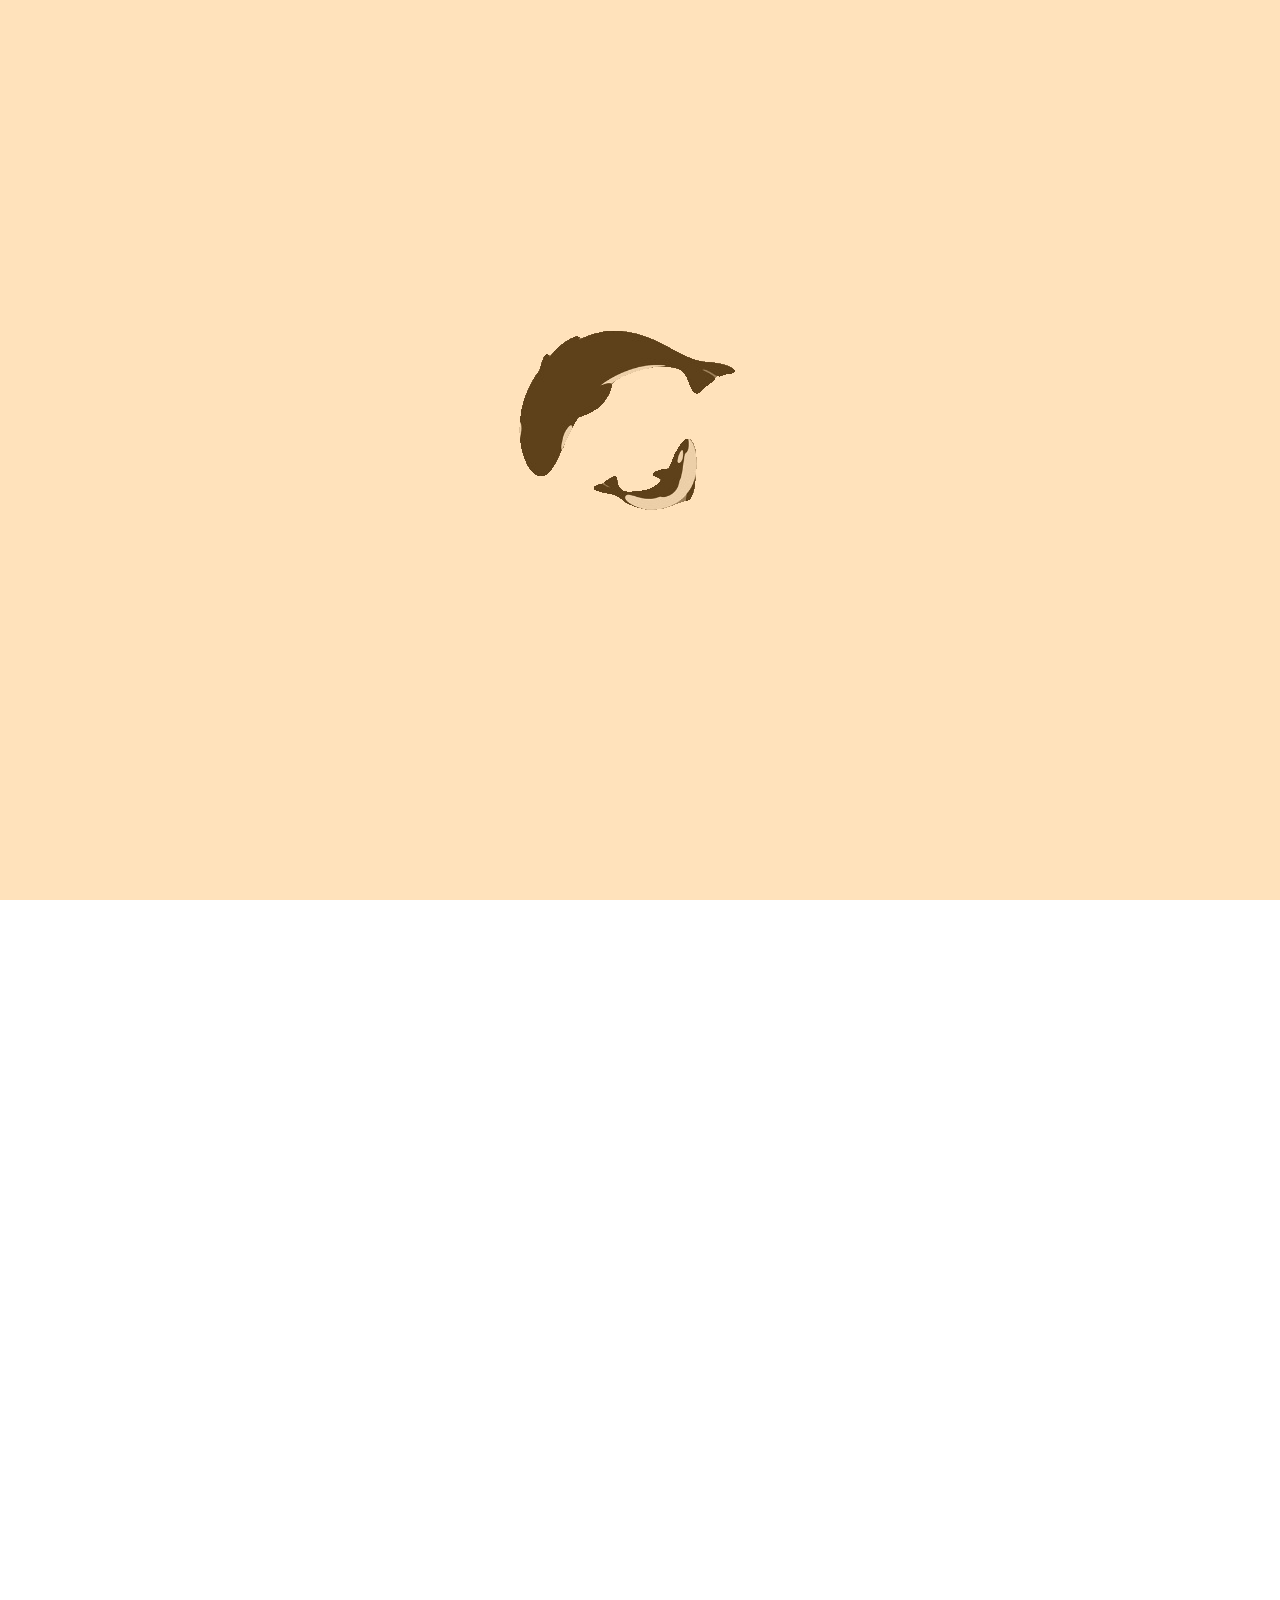
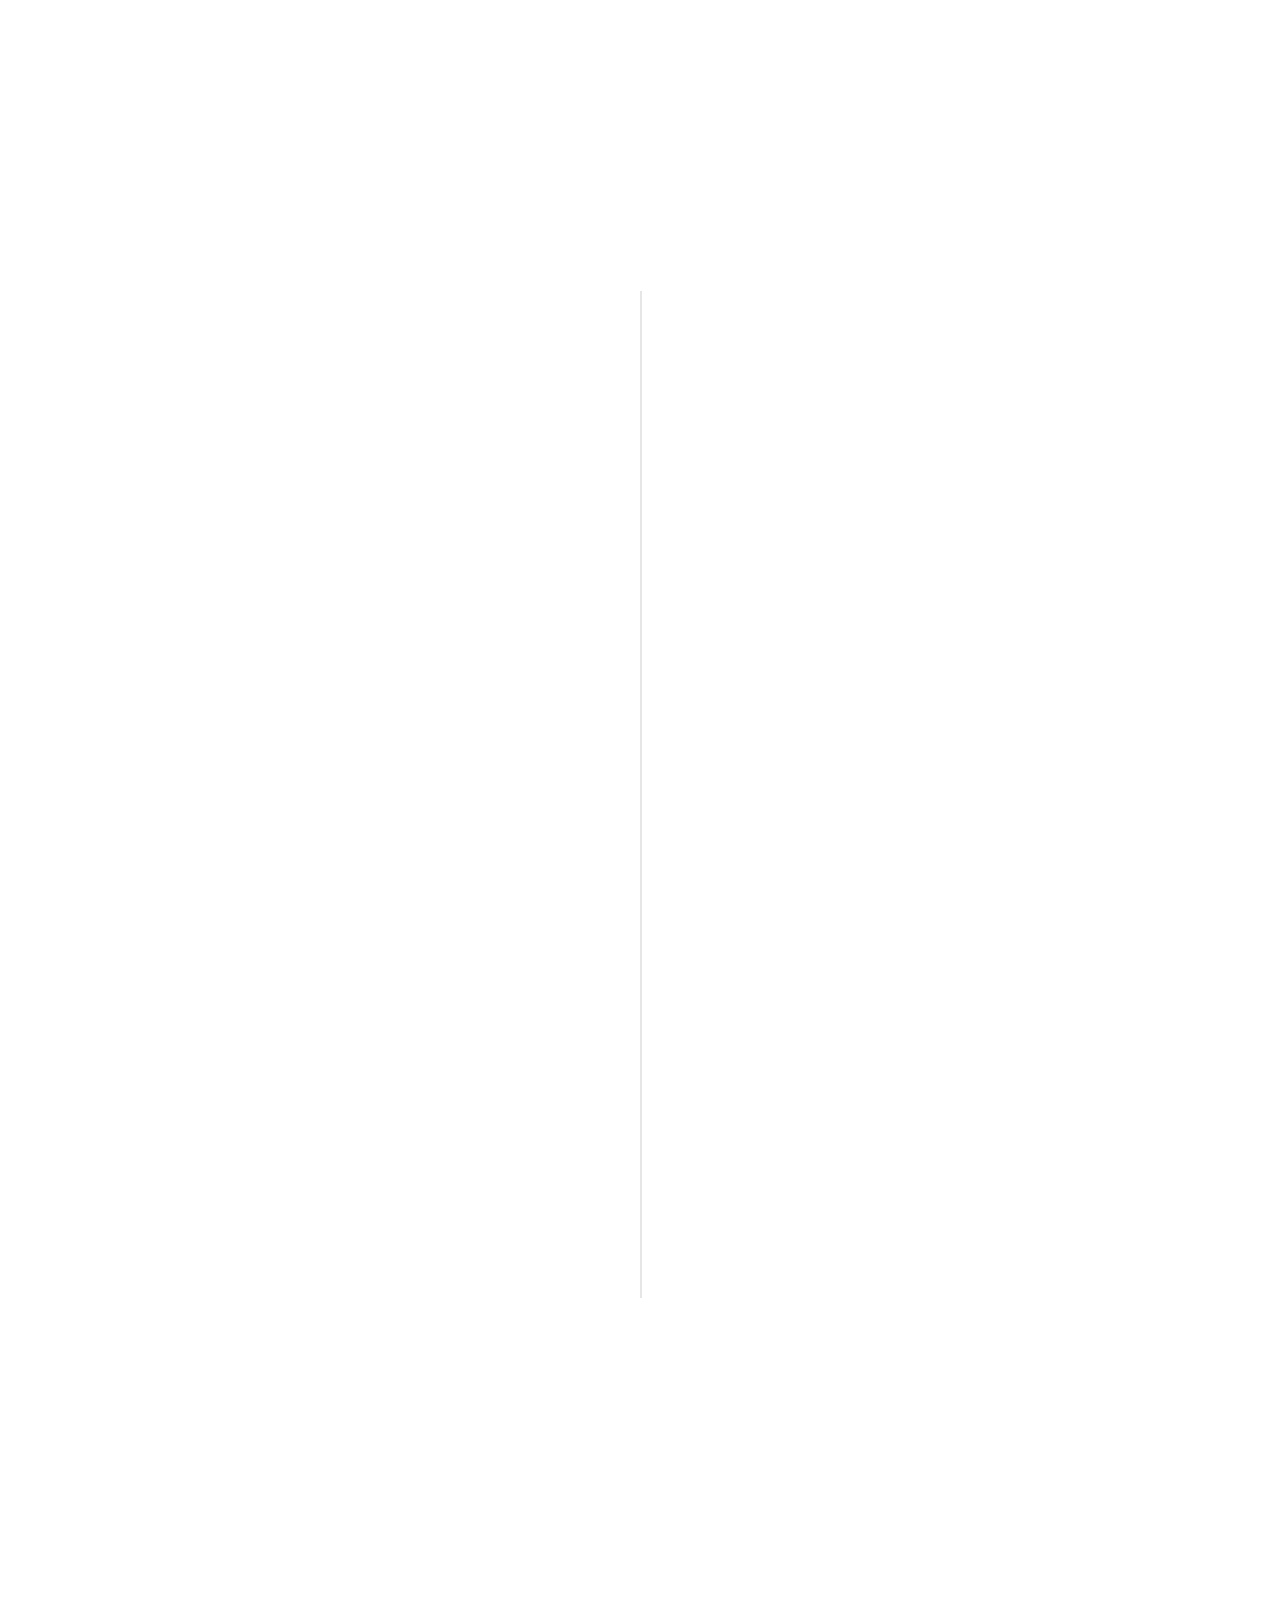
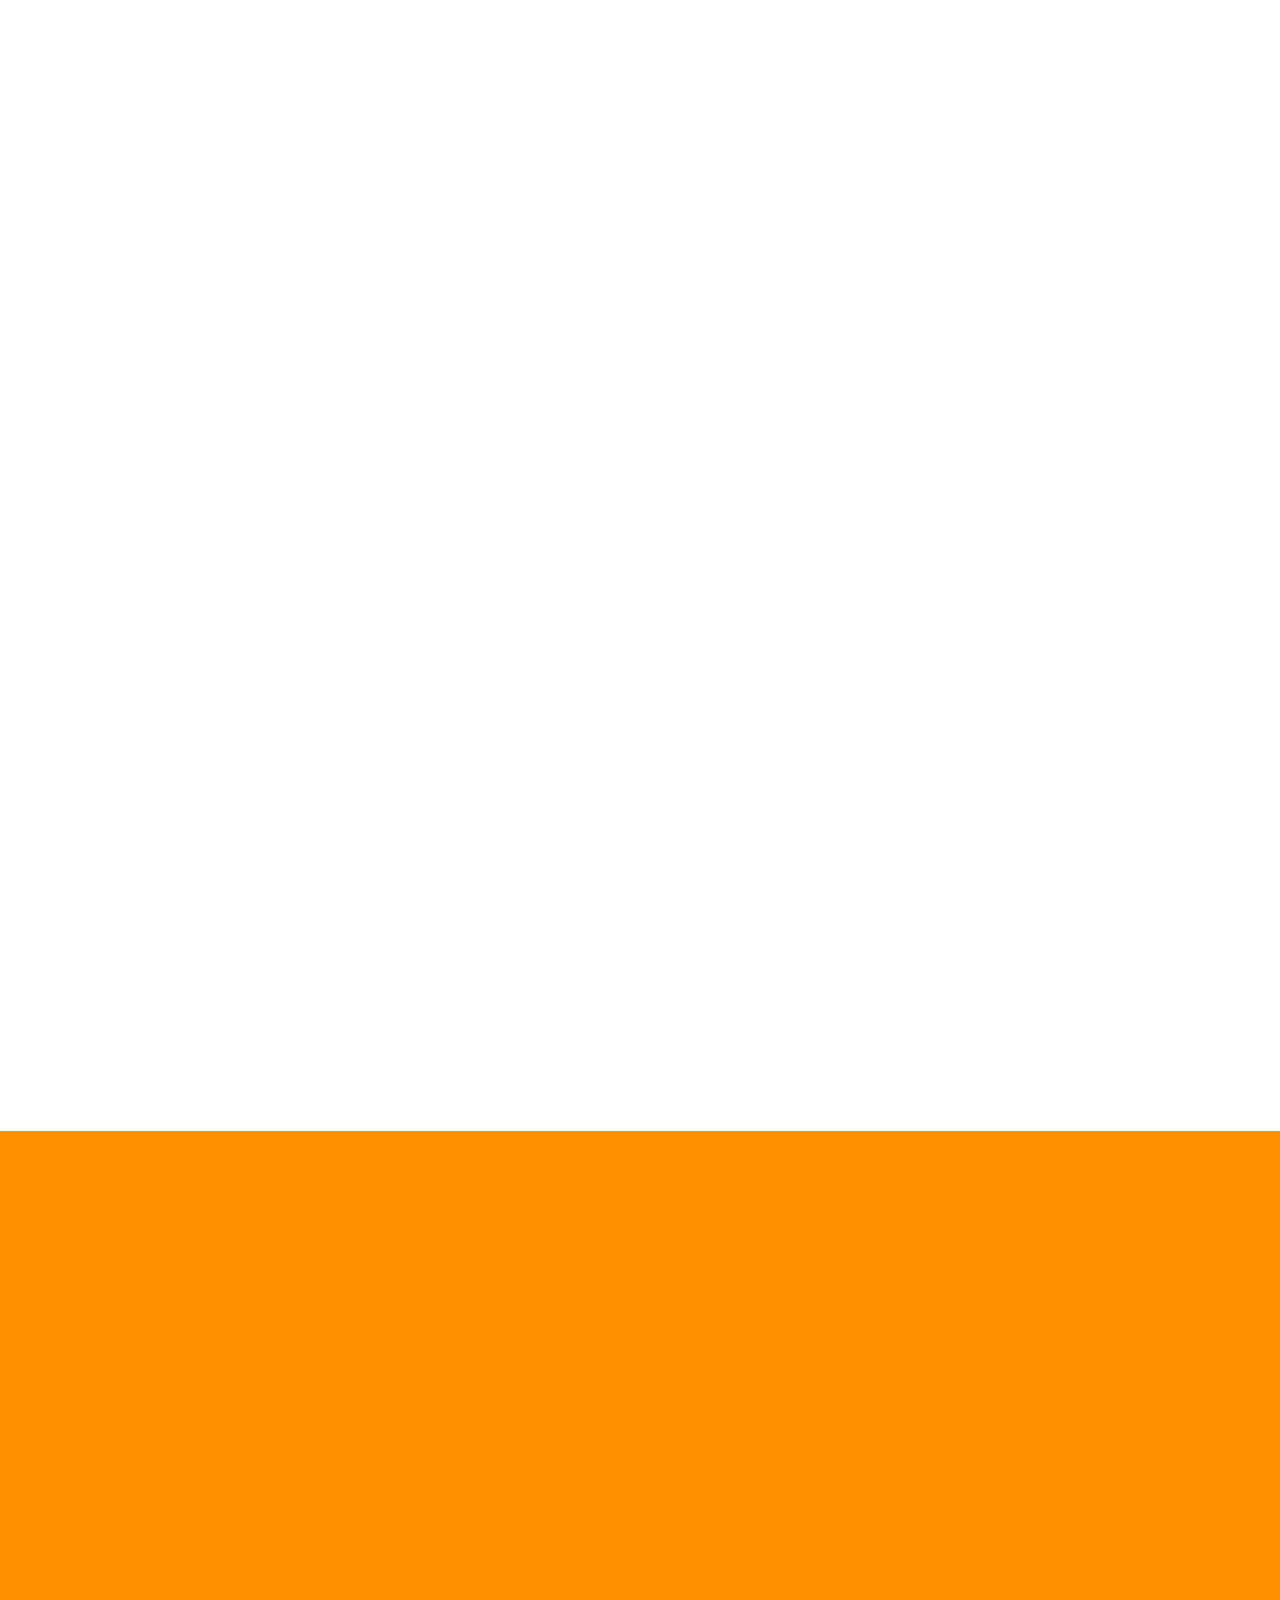
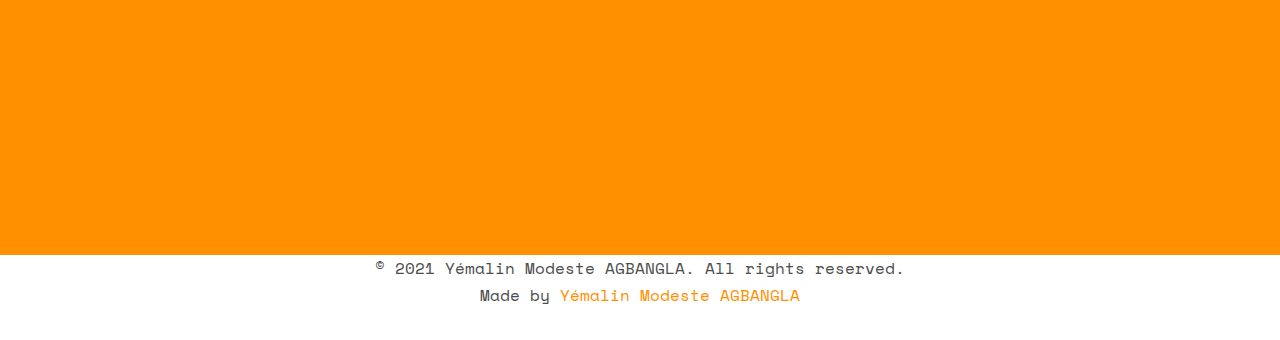
==== commit 0b741fb5: "english" ====
--- a/index.html
+++ b/index.html
@@ -279,7 +279,7 @@
                             <div class="row " style="display: flex; flex-direction: column; ">
                                 <div class=" "><i style="font-size: 50px; color: wheat; " class="bi bi-paint-bucket "></i></div>
                                 <div class=" ">
-                                    <span><strong>Design numérique</strong> </span>
+                                    <span><strong>Design numerique</strong> </span>
                                     <p>Do you need a <br> designer?!<a href="https://wa.me/22996560024" style="color: wheat; font-size: 20px;"><i class="bi bi-messenger"></i></a></p>
 
                                 </div>
